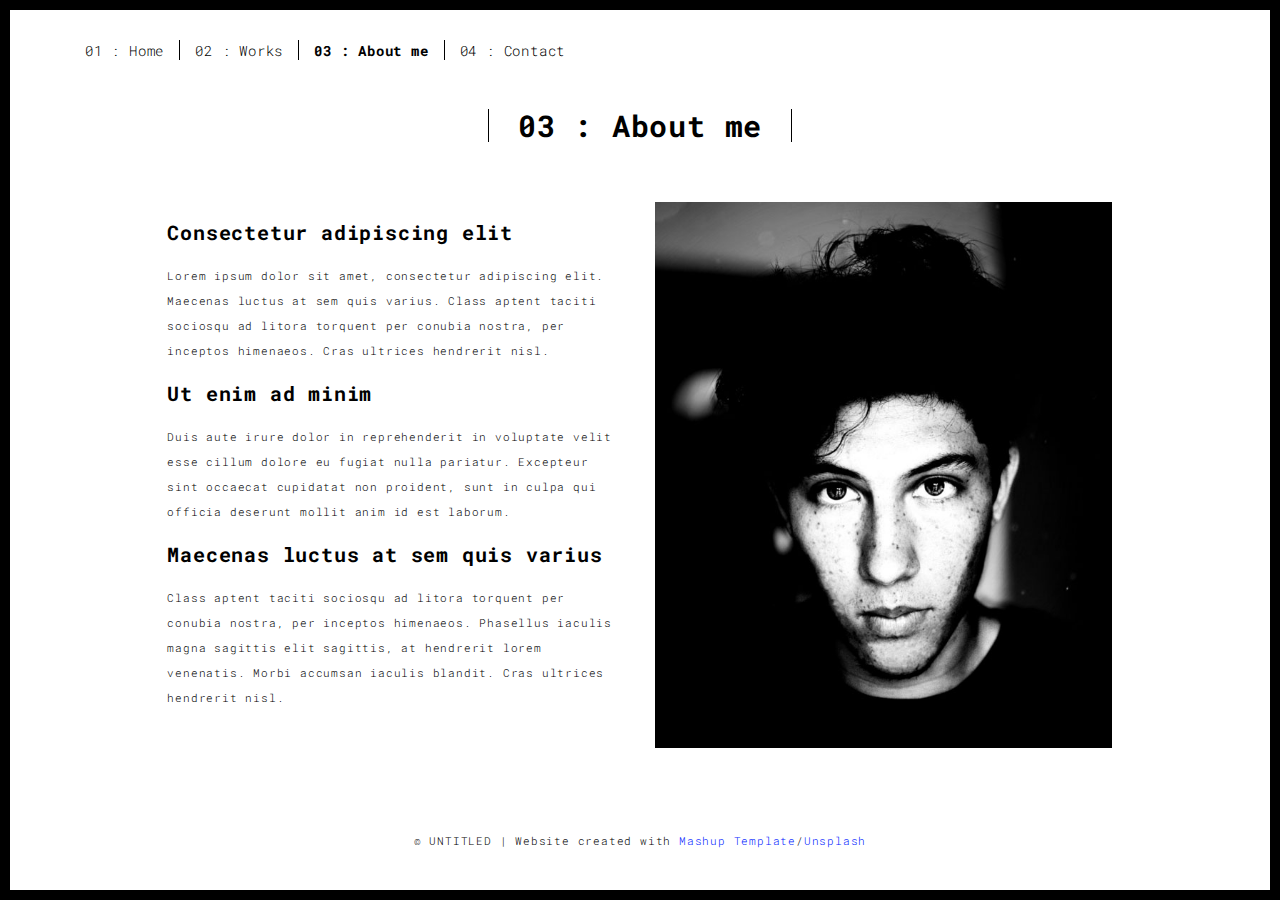
==== about.html @ f6aed1f8 "Inital commit" ====
<!DOCTYPE html>
<html lang="en">

<head>
  <meta charset="UTF-8">
  <meta content="IE=edge" http-equiv="X-UA-Compatible">
  <meta content="width=device-width,initial-scale=1" name="viewport">
  <meta content="description" name="description">
  <meta name="google" content="notranslate" />
  <meta content="Mashup templates have been developped by Orson.io team" name="author">

  <!-- Disable tap highlight on IE  -->
  <meta name="msapplication-tap-highlight" content="no">
  
  <link rel="apple-touch-icon" sizes="180x180" href="assets/apple-icon-180x180.png">
  <link href="assets/favicon.ico" rel="icon">

  <title>Title page</title>  

<link href="main.3f6952e4.css" rel="stylesheet"></head>

<body class="">
<div id="site-border-left"></div>
<div id="site-border-right"></div>
<div id="site-border-top"></div>
<div id="site-border-bottom"></div>
 <!-- Add your content of header -->
<header>
  <nav class="navbar  navbar-fixed-top navbar-default">
    <div class="container">
        <button type="button" class="navbar-toggle collapsed" data-toggle="collapse" data-target="#navbar-collapse" aria-expanded="false">
          <span class="sr-only">Toggle navigation</span>
          <span class="icon-bar"></span>
          <span class="icon-bar"></span>
          <span class="icon-bar"></span>
        </button>

      <div class="collapse navbar-collapse" id="navbar-collapse">
        <ul class="nav navbar-nav ">
          <li><a href="./index.html" title="">01 : Home</a></li>
          <li><a href="./works.html" title="">02 : Works</a></li>
          <li><a href="./about.html" title="">03 : About me</a></li>
          <li><a href="./contact.html" title="">04 : Contact</a></li>
        </ul>


      </div> 
    </div>
  </nav>
</header>

<div class="section-container">
    <div class="container">
      <div class="row">
        <div class="col-xs-12">
          <div class="section-container-spacer text-center">
            <h1 class="h2">03 : About me</h1>
          </div>
          
          <div class="row">
            <div class="col-md-10 col-md-offset-1">
              <div class="row">
                <div class="col-xs-12 col-md-6">
                  <h3>Consectetur adipiscing elit</h3>
                  <p>Lorem ipsum dolor sit amet, consectetur adipiscing elit. Maecenas luctus at sem quis varius. 
                  Class aptent taciti sociosqu ad litora torquent per conubia nostra, per inceptos himenaeos. Cras ultrices hendrerit nisl.</p>
                  <h3>Ut enim ad minim  </h3>
                  <p>Duis aute irure dolor in reprehenderit in voluptate velit esse
                  cillum dolore eu fugiat nulla pariatur. Excepteur sint occaecat cupidatat non
                  proident, sunt in culpa qui officia deserunt mollit anim id est laborum. 
                  <h3>Maecenas luctus at sem quis varius</h3>
                  <p>
                  Class aptent taciti sociosqu ad litora torquent per conubia nostra, per inceptos himenaeos. Phasellus iaculis magna sagittis elit sagittis, at hendrerit lorem venenatis. Morbi accumsan iaculis blandit. Cras ultrices hendrerit nisl.</p>
                </div>
                <div class="col-xs-12 col-md-6">
                  <img src="assets/images/profil.jpg" class="img-responsive" alt="">
                </div>
              </div>
            </div>
          </div>
          
          
       </div>
      </div>
    </div>
  </div>


<footer class="footer-container text-center">
  <div class="container">
    <div class="row">
      <div class="col-xs-12">
        <p>© UNTITLED | Website created with <a href="http://www.mashup-template.com/" title="Create website with free html template">Mashup Template</a>/<a href="https://www.unsplash.com/" title="Beautiful Free Images">Unsplash</a></p>
      </div>
    </div>
  </div>
</footer>

<script>
  document.addEventListener("DOMContentLoaded", function (event) {
     navActivePage();
  });
</script>

<!-- Google Analytics: change UA-XXXXX-X to be your site's ID 

<script>
  (function (i, s, o, g, r, a, m) {
    i['GoogleAnalyticsObject'] = r; i[r] = i[r] || function () {
      (i[r].q = i[r].q || []).push(arguments)
    }, i[r].l = 1 * new Date(); a = s.createElement(o),
      m = s.getElementsByTagName(o)[0]; a.async = 1; a.src = g; m.parentNode.insertBefore(a, m)
  })(window, document, 'script', '//www.google-analytics.com/analytics.js', 'ga');
  ga('create', 'UA-XXXXX-X', 'auto');
  ga('send', 'pageview');
</script>

--> <script type="text/javascript" src="main.70a66962.js"></script></body>

</html>
---- main.3f6952e4.css ----
@import url(https://fonts.googleapis.com/css?family=Roboto:900|Roboto+Mono:300,400,700);@import url(https://maxcdn.bootstrapcdn.com/font-awesome/4.7.0/css/font-awesome.min.css);/*!
 * Bootstrap v3.3.7 (http://getbootstrap.com)
 * Copyright 2011-2016 Twitter, Inc.
 * Licensed under MIT (https://github.com/twbs/bootstrap/blob/master/LICENSE)
 */
/*! normalize.css v3.0.3 | MIT License | github.com/necolas/normalize.css */html{font-family:sans-serif;-ms-text-size-adjust:100%;-webkit-text-size-adjust:100%}body{margin:0}article,aside,details,figcaption,figure,footer,header,hgroup,main,menu,nav,section,summary{display:block}audio,canvas,progress,video{display:inline-block;vertical-align:baseline}audio:not([controls]){display:none;height:0}[hidden],template{display:none}a{background-color:transparent}a:active,a:hover{outline:0}abbr[title]{border-bottom:1px dotted}b,strong{font-weight:700}dfn{font-style:italic}h1{font-size:2em;margin:.67em 0}mark{background:#ff0;color:#000}small{font-size:80%}sub,sup{font-size:75%;line-height:0;position:relative;vertical-align:baseline}sup{top:-.5em}sub{bottom:-.25em}img{border:0}svg:not(:root){overflow:hidden}figure{margin:1em 40px}hr{box-sizing:content-box;height:0}pre{overflow:auto}code,kbd,pre,samp{font-family:monospace,monospace;font-size:1em}button,input,optgroup,select,textarea{color:inherit;font:inherit;margin:0}button{overflow:visible}button,select{text-transform:none}button,html input[type=button],input[type=reset],input[type=submit]{-webkit-appearance:button;cursor:pointer}button[disabled],html input[disabled]{cursor:default}button::-moz-focus-inner,input::-moz-focus-inner{border:0;padding:0}input{line-height:normal}input[type=checkbox],input[type=radio]{box-sizing:border-box;padding:0}input[type=number]::-webkit-inner-spin-button,input[type=number]::-webkit-outer-spin-button{height:auto}input[type=search]{-webkit-appearance:textfield;box-sizing:content-box}input[type=search]::-webkit-search-cancel-button,input[type=search]::-webkit-search-decoration{-webkit-appearance:none}fieldset{border:1px solid silver;margin:0 2px;padding:.35em .625em .75em}textarea{overflow:auto}optgroup{font-weight:700}table{border-collapse:collapse;border-spacing:0}td,th{padding:0}

/*! Source: https://github.com/h5bp/html5-boilerplate/blob/master/src/css/main.css */@media print{*,:after,:before{background:transparent!important;color:#000!important;box-shadow:none!important;text-shadow:none!important}a,a:visited{text-decoration:underline}a[href]:after{content:" (" attr(href) ")"}abbr[title]:after{content:" (" attr(title) ")"}a[href^="#"]:after,a[href^="javascript:"]:after{content:""}blockquote,pre{border:1px solid #999;page-break-inside:avoid}thead{display:table-header-group}img,tr{page-break-inside:avoid}img{max-width:100%!important}h2,h3,p{orphans:3;widows:3}h2,h3{page-break-after:avoid}.navbar{display:none}.btn>.caret,.dropup>.btn>.caret{border-top-color:#000!important}.label{border:1px solid #000}.table{border-collapse:collapse!important}.table td,.table th{background-color:#fff!important}.table-bordered td,.table-bordered th{border:1px solid #ddd!important}}*,:after,:before{-webkit-box-sizing:border-box;-moz-box-sizing:border-box;box-sizing:border-box}html{font-size:10px;-webkit-tap-highlight-color:transparent}body{font-family:Roboto Mono,Helvetica,Arial,sans-serif;font-size:11px;line-height:1.78;color:#000;background-color:#fff}button,input,select,textarea{font-family:inherit;font-size:inherit;line-height:inherit}a{color:#001aff;text-decoration:none}a:focus,a:hover{color:#0012b3;text-decoration:underline}a:focus{outline:5px auto -webkit-focus-ring-color;outline-offset:-2px}figure{margin:0}img{vertical-align:middle}.img-responsive{display:block;max-width:100%;height:auto}.img-rounded{border-radius:0}.img-thumbnail{padding:4px;line-height:1.78;background-color:#fff;border:1px solid #ddd;border-radius:0;-webkit-transition:all .2s ease-in-out;-o-transition:all .2s ease-in-out;transition:all .2s ease-in-out;display:inline-block;max-width:100%;height:auto}.img-circle{border-radius:50%}hr{margin-top:19px;margin-bottom:19px;border:0;border-top:1px solid #eee}.sr-only{position:absolute;width:1px;height:1px;margin:-1px;padding:0;overflow:hidden;clip:rect(0,0,0,0);border:0}.sr-only-focusable:active,.sr-only-focusable:focus{position:static;width:auto;height:auto;margin:0;overflow:visible;clip:auto}[role=button]{cursor:pointer}.h1,.h2,.h3,.h4,.h5,.h6,h1,h2,h3,h4,h5,h6{font-family:Roboto Mono,Helvetica,Arial,sans-serif;font-weight:700;line-height:1.1;color:#000}.h1 .small,.h1 small,.h2 .small,.h2 small,.h3 .small,.h3 small,.h4 .small,.h4 small,.h5 .small,.h5 small,.h6 .small,.h6 small,h1 .small,h1 small,h2 .small,h2 small,h3 .small,h3 small,h4 .small,h4 small,h5 .small,h5 small,h6 .small,h6 small{font-weight:400;line-height:1;color:#777}.h1,.h2,.h3,h1,h2,h3{margin-top:19px;margin-bottom:9.5px}.h1 .small,.h1 small,.h2 .small,.h2 small,.h3 .small,.h3 small,h1 .small,h1 small,h2 .small,h2 small,h3 .small,h3 small{font-size:65%}.h4,.h5,.h6,h4,h5,h6{margin-top:9.5px;margin-bottom:9.5px}.h4 .small,.h4 small,.h5 .small,.h5 small,.h6 .small,.h6 small,h4 .small,h4 small,h5 .small,h5 small,h6 .small,h6 small{font-size:75%}.h1,h1{font-size:70px}.h2,h2{font-size:30px}.h3,h3{font-size:20px}.h4,.h5,h4,h5{font-size:11px}.h6,h6{font-size:10px}p{margin:0 0 9.5px}.lead{margin-bottom:19px;font-size:12px;font-weight:300;line-height:1.4}@media (min-width:768px){.lead{font-size:16.5px}}.small,small{font-size:90%}.mark,mark{background-color:#fcf8e3;padding:.2em}.text-left{text-align:left}.text-right{text-align:right}.text-center{text-align:center}.text-justify{text-align:justify}.text-nowrap{white-space:nowrap}.text-lowercase{text-transform:lowercase}.initialism,.text-uppercase{text-transform:uppercase}.text-capitalize{text-transform:capitalize}.text-muted{color:#777}.text-primary{color:#001aff}a.text-primary:focus,a.text-primary:hover{color:#0015cc}.text-success{color:#fff}a.text-success:focus,a.text-success:hover{color:#e6e6e6}.text-info{color:#31708f}a.text-info:focus,a.text-info:hover{color:#245269}.text-warning{color:#8a6d3b}a.text-warning:focus,a.text-warning:hover{color:#66512c}.text-danger{color:#fff}a.text-danger:focus,a.text-danger:hover{color:#e6e6e6}.bg-primary{color:#fff;background-color:#001aff}a.bg-primary:focus,a.bg-primary:hover{background-color:#0015cc}.bg-success,a.bg-success:focus,a.bg-success:hover{background-color:#000}.bg-info{background-color:#d9edf7}a.bg-info:focus,a.bg-info:hover{background-color:#afd9ee}.bg-warning{background-color:#fcf8e3}a.bg-warning:focus,a.bg-warning:hover{background-color:#f7ecb5}.bg-danger{background-color:red}a.bg-danger:focus,a.bg-danger:hover{background-color:#c00}.page-header{padding-bottom:8.5px;margin:38px 0 19px;border-bottom:1px solid #eee}ol,ul{margin-top:0;margin-bottom:9.5px}ol ol,ol ul,ul ol,ul ul{margin-bottom:0}.list-inline,.list-unstyled{padding-left:0;list-style:none}.list-inline{margin-left:-5px}.list-inline>li{display:inline-block;padding-left:5px;padding-right:5px}dl{margin-top:0;margin-bottom:19px}dd,dt{line-height:1.78}dt{font-weight:700}dd{margin-left:0}.dl-horizontal dd:after,.dl-horizontal dd:before{content:" ";display:table}.dl-horizontal dd:after{clear:both}@media (min-width:768px){.dl-horizontal dt{float:left;width:160px;clear:left;text-align:right;overflow:hidden;text-overflow:ellipsis;white-space:nowrap}.dl-horizontal dd{margin-left:180px}}abbr[data-original-title],abbr[title]{cursor:help;border-bottom:1px dotted #777}.initialism{font-size:90%}blockquote{padding:9.5px 19px;margin:0 0 19px;font-size:13.75px;border-left:5px solid #eee}blockquote ol:last-child,blockquote p:last-child,blockquote ul:last-child{margin-bottom:0}blockquote .small,blockquote footer,blockquote small{display:block;font-size:80%;line-height:1.78;color:#777}blockquote .small:before,blockquote footer:before,blockquote small:before{content:"\2014   \A0"}.blockquote-reverse,blockquote.pull-right{padding-right:15px;padding-left:0;border-right:5px solid #eee;border-left:0;text-align:right}.blockquote-reverse .small:before,.blockquote-reverse footer:before,.blockquote-reverse small:before,blockquote.pull-right .small:before,blockquote.pull-right footer:before,blockquote.pull-right small:before{content:""}.blockquote-reverse .small:after,.blockquote-reverse footer:after,.blockquote-reverse small:after,blockquote.pull-right .small:after,blockquote.pull-right footer:after,blockquote.pull-right small:after{content:"\A0   \2014"}address{margin-bottom:19px;font-style:normal;line-height:1.78}code,kbd,pre,samp{font-family:Menlo,Monaco,Consolas,Courier New,monospace}code{color:#c7254e;background-color:#f9f2f4}code,kbd{padding:2px 4px;font-size:90%;border-radius:0}kbd{color:#fff;background-color:#333;box-shadow:inset 0 -1px 0 rgba(0,0,0,.25)}kbd kbd{padding:0;font-size:100%;font-weight:700;box-shadow:none}pre{display:block;padding:9px;margin:0 0 9.5px;font-size:10px;line-height:1.78;word-break:break-all;word-wrap:break-word;color:#333;background-color:#f5f5f5;border:1px solid #ccc;border-radius:0}pre code{padding:0;font-size:inherit;color:inherit;white-space:pre-wrap;background-color:transparent;border-radius:0}.pre-scrollable{max-height:340px;overflow-y:scroll}.container{margin-right:auto;margin-left:auto;padding-left:15px;padding-right:15px}.container:after,.container:before{content:" ";display:table}.container:after{clear:both}@media (min-width:768px){.container{width:750px}}@media (min-width:992px){.container{width:970px}}@media (min-width:1200px){.container{width:1170px}}.container-fluid{margin-right:auto;margin-left:auto;padding-left:15px;padding-right:15px}.container-fluid:after,.container-fluid:before{content:" ";display:table}.container-fluid:after{clear:both}.row{margin-left:-15px;margin-right:-15px}.row:after,.row:before{content:" ";display:table}.row:after{clear:both}.col-lg-1,.col-lg-2,.col-lg-3,.col-lg-4,.col-lg-5,.col-lg-6,.col-lg-7,.col-lg-8,.col-lg-9,.col-lg-10,.col-lg-11,.col-lg-12,.col-md-1,.col-md-2,.col-md-3,.col-md-4,.col-md-5,.col-md-6,.col-md-7,.col-md-8,.col-md-9,.col-md-10,.col-md-11,.col-md-12,.col-sm-1,.col-sm-2,.col-sm-3,.col-sm-4,.col-sm-5,.col-sm-6,.col-sm-7,.col-sm-8,.col-sm-9,.col-sm-10,.col-sm-11,.col-sm-12,.col-xs-1,.col-xs-2,.col-xs-3,.col-xs-4,.col-xs-5,.col-xs-6,.col-xs-7,.col-xs-8,.col-xs-9,.col-xs-10,.col-xs-11,.col-xs-12{position:relative;min-height:1px;padding-left:15px;padding-right:15px}.col-xs-1,.col-xs-2,.col-xs-3,.col-xs-4,.col-xs-5,.col-xs-6,.col-xs-7,.col-xs-8,.col-xs-9,.col-xs-10,.col-xs-11,.col-xs-12{float:left}.col-xs-1{width:8.33333%}.col-xs-2{width:16.66667%}.col-xs-3{width:25%}.col-xs-4{width:33.33333%}.col-xs-5{width:41.66667%}.col-xs-6{width:50%}.col-xs-7{width:58.33333%}.col-xs-8{width:66.66667%}.col-xs-9{width:75%}.col-xs-10{width:83.33333%}.col-xs-11{width:91.66667%}.col-xs-12{width:100%}.col-xs-pull-0{right:auto}.col-xs-pull-1{right:8.33333%}.col-xs-pull-2{right:16.66667%}.col-xs-pull-3{right:25%}.col-xs-pull-4{right:33.33333%}.col-xs-pull-5{right:41.66667%}.col-xs-pull-6{right:50%}.col-xs-pull-7{right:58.33333%}.col-xs-pull-8{right:66.66667%}.col-xs-pull-9{right:75%}.col-xs-pull-10{right:83.33333%}.col-xs-pull-11{right:91.66667%}.col-xs-pull-12{right:100%}.col-xs-push-0{left:auto}.col-xs-push-1{left:8.33333%}.col-xs-push-2{left:16.66667%}.col-xs-push-3{left:25%}.col-xs-push-4{left:33.33333%}.col-xs-push-5{left:41.66667%}.col-xs-push-6{left:50%}.col-xs-push-7{left:58.33333%}.col-xs-push-8{left:66.66667%}.col-xs-push-9{left:75%}.col-xs-push-10{left:83.33333%}.col-xs-push-11{left:91.66667%}.col-xs-push-12{left:100%}.col-xs-offset-0{margin-left:0}.col-xs-offset-1{margin-left:8.33333%}.col-xs-offset-2{margin-left:16.66667%}.col-xs-offset-3{margin-left:25%}.col-xs-offset-4{margin-left:33.33333%}.col-xs-offset-5{margin-left:41.66667%}.col-xs-offset-6{margin-left:50%}.col-xs-offset-7{margin-left:58.33333%}.col-xs-offset-8{margin-left:66.66667%}.col-xs-offset-9{margin-left:75%}.col-xs-offset-10{margin-left:83.33333%}.col-xs-offset-11{margin-left:91.66667%}.col-xs-offset-12{margin-left:100%}@media (min-width:768px){.col-sm-1,.col-sm-2,.col-sm-3,.col-sm-4,.col-sm-5,.col-sm-6,.col-sm-7,.col-sm-8,.col-sm-9,.col-sm-10,.col-sm-11,.col-sm-12{float:left}.col-sm-1{width:8.33333%}.col-sm-2{width:16.66667%}.col-sm-3{width:25%}.col-sm-4{width:33.33333%}.col-sm-5{width:41.66667%}.col-sm-6{width:50%}.col-sm-7{width:58.33333%}.col-sm-8{width:66.66667%}.col-sm-9{width:75%}.col-sm-10{width:83.33333%}.col-sm-11{width:91.66667%}.col-sm-12{width:100%}.col-sm-pull-0{right:auto}.col-sm-pull-1{right:8.33333%}.col-sm-pull-2{right:16.66667%}.col-sm-pull-3{right:25%}.col-sm-pull-4{right:33.33333%}.col-sm-pull-5{right:41.66667%}.col-sm-pull-6{right:50%}.col-sm-pull-7{right:58.33333%}.col-sm-pull-8{right:66.66667%}.col-sm-pull-9{right:75%}.col-sm-pull-10{right:83.33333%}.col-sm-pull-11{right:91.66667%}.col-sm-pull-12{right:100%}.col-sm-push-0{left:auto}.col-sm-push-1{left:8.33333%}.col-sm-push-2{left:16.66667%}.col-sm-push-3{left:25%}.col-sm-push-4{left:33.33333%}.col-sm-push-5{left:41.66667%}.col-sm-push-6{left:50%}.col-sm-push-7{left:58.33333%}.col-sm-push-8{left:66.66667%}.col-sm-push-9{left:75%}.col-sm-push-10{left:83.33333%}.col-sm-push-11{left:91.66667%}.col-sm-push-12{left:100%}.col-sm-offset-0{margin-left:0}.col-sm-offset-1{margin-left:8.33333%}.col-sm-offset-2{margin-left:16.66667%}.col-sm-offset-3{margin-left:25%}.col-sm-offset-4{margin-left:33.33333%}.col-sm-offset-5{margin-left:41.66667%}.col-sm-offset-6{margin-left:50%}.col-sm-offset-7{margin-left:58.33333%}.col-sm-offset-8{margin-left:66.66667%}.col-sm-offset-9{margin-left:75%}.col-sm-offset-10{margin-left:83.33333%}.col-sm-offset-11{margin-left:91.66667%}.col-sm-offset-12{margin-left:100%}}@media (min-width:992px){.col-md-1,.col-md-2,.col-md-3,.col-md-4,.col-md-5,.col-md-6,.col-md-7,.col-md-8,.col-md-9,.col-md-10,.col-md-11,.col-md-12{float:left}.col-md-1{width:8.33333%}.col-md-2{width:16.66667%}.col-md-3{width:25%}.col-md-4{width:33.33333%}.col-md-5{width:41.66667%}.col-md-6{width:50%}.col-md-7{width:58.33333%}.col-md-8{width:66.66667%}.col-md-9{width:75%}.col-md-10{width:83.33333%}.col-md-11{width:91.66667%}.col-md-12{width:100%}.col-md-pull-0{right:auto}.col-md-pull-1{right:8.33333%}.col-md-pull-2{right:16.66667%}.col-md-pull-3{right:25%}.col-md-pull-4{right:33.33333%}.col-md-pull-5{right:41.66667%}.col-md-pull-6{right:50%}.col-md-pull-7{right:58.33333%}.col-md-pull-8{right:66.66667%}.col-md-pull-9{right:75%}.col-md-pull-10{right:83.33333%}.col-md-pull-11{right:91.66667%}.col-md-pull-12{right:100%}.col-md-push-0{left:auto}.col-md-push-1{left:8.33333%}.col-md-push-2{left:16.66667%}.col-md-push-3{left:25%}.col-md-push-4{left:33.33333%}.col-md-push-5{left:41.66667%}.col-md-push-6{left:50%}.col-md-push-7{left:58.33333%}.col-md-push-8{left:66.66667%}.col-md-push-9{left:75%}.col-md-push-10{left:83.33333%}.col-md-push-11{left:91.66667%}.col-md-push-12{left:100%}.col-md-offset-0{margin-left:0}.col-md-offset-1{margin-left:8.33333%}.col-md-offset-2{margin-left:16.66667%}.col-md-offset-3{margin-left:25%}.col-md-offset-4{margin-left:33.33333%}.col-md-offset-5{margin-left:41.66667%}.col-md-offset-6{margin-left:50%}.col-md-offset-7{margin-left:58.33333%}.col-md-offset-8{margin-left:66.66667%}.col-md-offset-9{margin-left:75%}.col-md-offset-10{margin-left:83.33333%}.col-md-offset-11{margin-left:91.66667%}.col-md-offset-12{margin-left:100%}}@media (min-width:1200px){.col-lg-1,.col-lg-2,.col-lg-3,.col-lg-4,.col-lg-5,.col-lg-6,.col-lg-7,.col-lg-8,.col-lg-9,.col-lg-10,.col-lg-11,.col-lg-12{float:left}.col-lg-1{width:8.33333%}.col-lg-2{width:16.66667%}.col-lg-3{width:25%}.col-lg-4{width:33.33333%}.col-lg-5{width:41.66667%}.col-lg-6{width:50%}.col-lg-7{width:58.33333%}.col-lg-8{width:66.66667%}.col-lg-9{width:75%}.col-lg-10{width:83.33333%}.col-lg-11{width:91.66667%}.col-lg-12{width:100%}.col-lg-pull-0{right:auto}.col-lg-pull-1{right:8.33333%}.col-lg-pull-2{right:16.66667%}.col-lg-pull-3{right:25%}.col-lg-pull-4{right:33.33333%}.col-lg-pull-5{right:41.66667%}.col-lg-pull-6{right:50%}.col-lg-pull-7{right:58.33333%}.col-lg-pull-8{right:66.66667%}.col-lg-pull-9{right:75%}.col-lg-pull-10{right:83.33333%}.col-lg-pull-11{right:91.66667%}.col-lg-pull-12{right:100%}.col-lg-push-0{left:auto}.col-lg-push-1{left:8.33333%}.col-lg-push-2{left:16.66667%}.col-lg-push-3{left:25%}.col-lg-push-4{left:33.33333%}.col-lg-push-5{left:41.66667%}.col-lg-push-6{left:50%}.col-lg-push-7{left:58.33333%}.col-lg-push-8{left:66.66667%}.col-lg-push-9{left:75%}.col-lg-push-10{left:83.33333%}.col-lg-push-11{left:91.66667%}.col-lg-push-12{left:100%}.col-lg-offset-0{margin-left:0}.col-lg-offset-1{margin-left:8.33333%}.col-lg-offset-2{margin-left:16.66667%}.col-lg-offset-3{margin-left:25%}.col-lg-offset-4{margin-left:33.33333%}.col-lg-offset-5{margin-left:41.66667%}.col-lg-offset-6{margin-left:50%}.col-lg-offset-7{margin-left:58.33333%}.col-lg-offset-8{margin-left:66.66667%}.col-lg-offset-9{margin-left:75%}.col-lg-offset-10{margin-left:83.33333%}.col-lg-offset-11{margin-left:91.66667%}.col-lg-offset-12{margin-left:100%}}table{background-color:transparent}caption{padding-top:8px;padding-bottom:8px;color:#777}caption,th{text-align:left}.table{width:100%;max-width:100%;margin-bottom:19px}.table>tbody>tr>td,.table>tbody>tr>th,.table>tfoot>tr>td,.table>tfoot>tr>th,.table>thead>tr>td,.table>thead>tr>th{padding:8px;line-height:1.78;vertical-align:top;border-top:1px solid #ddd}.table>thead>tr>th{vertical-align:bottom;border-bottom:2px solid #ddd}.table>caption+thead>tr:first-child>td,.table>caption+thead>tr:first-child>th,.table>colgroup+thead>tr:first-child>td,.table>colgroup+thead>tr:first-child>th,.table>thead:first-child>tr:first-child>td,.table>thead:first-child>tr:first-child>th{border-top:0}.table>tbody+tbody{border-top:2px solid #ddd}.table .table{background-color:#fff}.table-condensed>tbody>tr>td,.table-condensed>tbody>tr>th,.table-condensed>tfoot>tr>td,.table-condensed>tfoot>tr>th,.table-condensed>thead>tr>td,.table-condensed>thead>tr>th{padding:5px}.table-bordered,.table-bordered>tbody>tr>td,.table-bordered>tbody>tr>th,.table-bordered>tfoot>tr>td,.table-bordered>tfoot>tr>th,.table-bordered>thead>tr>td,.table-bordered>thead>tr>th{border:1px solid #ddd}.table-bordered>thead>tr>td,.table-bordered>thead>tr>th{border-bottom-width:2px}.table-striped>tbody>tr:nth-of-type(odd){background-color:#f9f9f9}.table-hover>tbody>tr:hover{background-color:#f5f5f5}table col[class*=col-]{position:static;float:none;display:table-column}table td[class*=col-],table th[class*=col-]{position:static;float:none;display:table-cell}.table>tbody>tr.active>td,.table>tbody>tr.active>th,.table>tbody>tr>td.active,.table>tbody>tr>th.active,.table>tfoot>tr.active>td,.table>tfoot>tr.active>th,.table>tfoot>tr>td.active,.table>tfoot>tr>th.active,.table>thead>tr.active>td,.table>thead>tr.active>th,.table>thead>tr>td.active,.table>thead>tr>th.active{background-color:#f5f5f5}.table-hover>tbody>tr.active:hover>td,.table-hover>tbody>tr.active:hover>th,.table-hover>tbody>tr:hover>.active,.table-hover>tbody>tr>td.active:hover,.table-hover>tbody>tr>th.active:hover{background-color:#e8e8e8}.table-hover>tbody>tr.success:hover>td,.table-hover>tbody>tr.success:hover>th,.table-hover>tbody>tr:hover>.success,.table-hover>tbody>tr>td.success:hover,.table-hover>tbody>tr>th.success:hover,.table>tbody>tr.success>td,.table>tbody>tr.success>th,.table>tbody>tr>td.success,.table>tbody>tr>th.success,.table>tfoot>tr.success>td,.table>tfoot>tr.success>th,.table>tfoot>tr>td.success,.table>tfoot>tr>th.success,.table>thead>tr.success>td,.table>thead>tr.success>th,.table>thead>tr>td.success,.table>thead>tr>th.success{background-color:#000}.table>tbody>tr.info>td,.table>tbody>tr.info>th,.table>tbody>tr>td.info,.table>tbody>tr>th.info,.table>tfoot>tr.info>td,.table>tfoot>tr.info>th,.table>tfoot>tr>td.info,.table>tfoot>tr>th.info,.table>thead>tr.info>td,.table>thead>tr.info>th,.table>thead>tr>td.info,.table>thead>tr>th.info{background-color:#d9edf7}.table-hover>tbody>tr.info:hover>td,.table-hover>tbody>tr.info:hover>th,.table-hover>tbody>tr:hover>.info,.table-hover>tbody>tr>td.info:hover,.table-hover>tbody>tr>th.info:hover{background-color:#c4e3f3}.table>tbody>tr.warning>td,.table>tbody>tr.warning>th,.table>tbody>tr>td.warning,.table>tbody>tr>th.warning,.table>tfoot>tr.warning>td,.table>tfoot>tr.warning>th,.table>tfoot>tr>td.warning,.table>tfoot>tr>th.warning,.table>thead>tr.warning>td,.table>thead>tr.warning>th,.table>thead>tr>td.warning,.table>thead>tr>th.warning{background-color:#fcf8e3}.table-hover>tbody>tr.warning:hover>td,.table-hover>tbody>tr.warning:hover>th,.table-hover>tbody>tr:hover>.warning,.table-hover>tbody>tr>td.warning:hover,.table-hover>tbody>tr>th.warning:hover{background-color:#faf2cc}.table>tbody>tr.danger>td,.table>tbody>tr.danger>th,.table>tbody>tr>td.danger,.table>tbody>tr>th.danger,.table>tfoot>tr.danger>td,.table>tfoot>tr.danger>th,.table>tfoot>tr>td.danger,.table>tfoot>tr>th.danger,.table>thead>tr.danger>td,.table>thead>tr.danger>th,.table>thead>tr>td.danger,.table>thead>tr>th.danger{background-color:red}.table-hover>tbody>tr.danger:hover>td,.table-hover>tbody>tr.danger:hover>th,.table-hover>tbody>tr:hover>.danger,.table-hover>tbody>tr>td.danger:hover,.table-hover>tbody>tr>th.danger:hover{background-color:#e60000}.table-responsive{overflow-x:auto;min-height:.01%}@media screen and (max-width:767px){.table-responsive{width:100%;margin-bottom:14.25px;overflow-y:hidden;-ms-overflow-style:-ms-autohiding-scrollbar;border:1px solid #ddd}.table-responsive>.table{margin-bottom:0}.table-responsive>.table>tbody>tr>td,.table-responsive>.table>tbody>tr>th,.table-responsive>.table>tfoot>tr>td,.table-responsive>.table>tfoot>tr>th,.table-responsive>.table>thead>tr>td,.table-responsive>.table>thead>tr>th{white-space:nowrap}.table-responsive>.table-bordered{border:0}.table-responsive>.table-bordered>tbody>tr>td:first-child,.table-responsive>.table-bordered>tbody>tr>th:first-child,.table-responsive>.table-bordered>tfoot>tr>td:first-child,.table-responsive>.table-bordered>tfoot>tr>th:first-child,.table-responsive>.table-bordered>thead>tr>td:first-child,.table-responsive>.table-bordered>thead>tr>th:first-child{border-left:0}.table-responsive>.table-bordered>tbody>tr>td:last-child,.table-responsive>.table-bordered>tbody>tr>th:last-child,.table-responsive>.table-bordered>tfoot>tr>td:last-child,.table-responsive>.table-bordered>tfoot>tr>th:last-child,.table-responsive>.table-bordered>thead>tr>td:last-child,.table-responsive>.table-bordered>thead>tr>th:last-child{border-right:0}.table-responsive>.table-bordered>tbody>tr:last-child>td,.table-responsive>.table-bordered>tbody>tr:last-child>th,.table-responsive>.table-bordered>tfoot>tr:last-child>td,.table-responsive>.table-bordered>tfoot>tr:last-child>th{border-bottom:0}}fieldset{margin:0;min-width:0}fieldset,legend{padding:0;border:0}legend{display:block;width:100%;margin-bottom:19px;font-size:16.5px;line-height:inherit;color:#333;border-bottom:1px solid #e5e5e5}label{display:inline-block;max-width:100%;margin-bottom:5px;font-weight:700}input[type=search]{-webkit-box-sizing:border-box;-moz-box-sizing:border-box;box-sizing:border-box}input[type=checkbox],input[type=radio]{margin:4px 0 0;margin-top:1px\9;line-height:normal}input[type=file]{display:block}input[type=range]{display:block;width:100%}select[multiple],select[size]{height:auto}input[type=checkbox]:focus,input[type=file]:focus,input[type=radio]:focus{outline:5px auto -webkit-focus-ring-color;outline-offset:-2px}output{padding-top:9px}.form-control,output{display:block;font-size:11px;line-height:1.78;color:#555}.form-control{width:100%;height:40px;padding:8px 14px;background-color:#fff;background-image:none;border:1px solid #000;border-radius:0;-webkit-box-shadow:inset 0 1px 1px rgba(0,0,0,.075);box-shadow:inset 0 1px 1px rgba(0,0,0,.075);-webkit-transition:border-color .15s ease-in-out,box-shadow .15s ease-in-out;-o-transition:border-color ease-in-out .15s,box-shadow ease-in-out .15s;transition:border-color .15s ease-in-out,box-shadow .15s ease-in-out}.form-control:focus{border-color:#66afe9;-webkit-box-shadow:inset 0 1px 1px rgba(0,0,0,.075),0 0 8px rgba(102,175,233,.6);box-shadow:inset 0 1px 1px rgba(0,0,0,.075),0 0 8px rgba(102,175,233,.6)}.form-control::-moz-placeholder{color:#999;opacity:1}.form-control:-ms-input-placeholder{color:#999}.form-control::-webkit-input-placeholder{color:#999}.form-control::-ms-expand{border:0;background-color:transparent}.form-control[disabled],.form-control[readonly],fieldset[disabled] .form-control{background-color:#eee;opacity:1}.form-control[disabled],fieldset[disabled] .form-control{cursor:not-allowed}textarea.form-control{height:auto}input[type=search]{-webkit-appearance:none}@media screen and (-webkit-min-device-pixel-ratio:0){input[type=date].form-control,input[type=datetime-local].form-control,input[type=month].form-control,input[type=time].form-control{line-height:40px}.input-group-sm>.input-group-btn>input[type=date].btn,.input-group-sm>.input-group-btn>input[type=datetime-local].btn,.input-group-sm>.input-group-btn>input[type=month].btn,.input-group-sm>.input-group-btn>input[type=time].btn,.input-group-sm>input[type=date].form-control,.input-group-sm>input[type=date].input-group-addon,.input-group-sm>input[type=datetime-local].form-control,.input-group-sm>input[type=datetime-local].input-group-addon,.input-group-sm>input[type=month].form-control,.input-group-sm>input[type=month].input-group-addon,.input-group-sm>input[type=time].form-control,.input-group-sm>input[type=time].input-group-addon,.input-group-sm input[type=date],.input-group-sm input[type=datetime-local],.input-group-sm input[type=month],.input-group-sm input[type=time],input[type=date].input-sm,input[type=datetime-local].input-sm,input[type=month].input-sm,input[type=time].input-sm{line-height:27px}.input-group-lg>.input-group-btn>input[type=date].btn,.input-group-lg>.input-group-btn>input[type=datetime-local].btn,.input-group-lg>.input-group-btn>input[type=month].btn,.input-group-lg>.input-group-btn>input[type=time].btn,.input-group-lg>input[type=date].form-control,.input-group-lg>input[type=date].input-group-addon,.input-group-lg>input[type=datetime-local].form-control,.input-group-lg>input[type=datetime-local].input-group-addon,.input-group-lg>input[type=month].form-control,.input-group-lg>input[type=month].input-group-addon,.input-group-lg>input[type=time].form-control,.input-group-lg>input[type=time].input-group-addon,.input-group-lg input[type=date],.input-group-lg input[type=datetime-local],.input-group-lg input[type=month],.input-group-lg input[type=time],input[type=date].input-lg,input[type=datetime-local].input-lg,input[type=month].input-lg,input[type=time].input-lg{line-height:41px}}.form-group{margin-bottom:15px}.checkbox,.radio{position:relative;display:block;margin-top:10px;margin-bottom:10px}.checkbox label,.radio label{min-height:19px;padding-left:20px;margin-bottom:0;font-weight:400;cursor:pointer}.checkbox-inline input[type=checkbox],.checkbox input[type=checkbox],.radio-inline input[type=radio],.radio input[type=radio]{position:absolute;margin-left:-20px;margin-top:4px\9}.checkbox+.checkbox,.radio+.radio{margin-top:-5px}.checkbox-inline,.radio-inline{position:relative;display:inline-block;padding-left:20px;margin-bottom:0;vertical-align:middle;font-weight:400;cursor:pointer}.checkbox-inline+.checkbox-inline,.radio-inline+.radio-inline{margin-top:0;margin-left:10px}.checkbox-inline.disabled,.checkbox.disabled label,.radio-inline.disabled,.radio.disabled label,fieldset[disabled] .checkbox-inline,fieldset[disabled] .checkbox label,fieldset[disabled] .radio-inline,fieldset[disabled] .radio label,fieldset[disabled] input[type=checkbox],fieldset[disabled] input[type=radio],input[type=checkbox].disabled,input[type=checkbox][disabled],input[type=radio].disabled,input[type=radio][disabled]{cursor:not-allowed}.form-control-static{padding-top:9px;padding-bottom:9px;margin-bottom:0;min-height:30px}.form-control-static.input-lg,.form-control-static.input-sm,.input-group-lg>.form-control-static.form-control,.input-group-lg>.form-control-static.input-group-addon,.input-group-lg>.input-group-btn>.form-control-static.btn,.input-group-sm>.form-control-static.form-control,.input-group-sm>.form-control-static.input-group-addon,.input-group-sm>.input-group-btn>.form-control-static.btn{padding-left:0;padding-right:0}.input-group-sm>.form-control,.input-group-sm>.input-group-addon,.input-group-sm>.input-group-btn>.btn,.input-sm{height:27px;padding:5px 10px;font-size:10px;line-height:1.5;border-radius:0}.input-group-sm>.input-group-btn>select.btn,.input-group-sm>select.form-control,.input-group-sm>select.input-group-addon,select.input-sm{height:27px;line-height:27px}.input-group-sm>.input-group-btn>select[multiple].btn,.input-group-sm>.input-group-btn>textarea.btn,.input-group-sm>select[multiple].form-control,.input-group-sm>select[multiple].input-group-addon,.input-group-sm>textarea.form-control,.input-group-sm>textarea.input-group-addon,select[multiple].input-sm,textarea.input-sm{height:auto}.form-group-sm .form-control{height:27px;padding:5px 10px;font-size:10px;line-height:1.5;border-radius:0}.form-group-sm select.form-control{height:27px;line-height:27px}.form-group-sm select[multiple].form-control,.form-group-sm textarea.form-control{height:auto}.form-group-sm .form-control-static{height:27px;min-height:29px;padding:6px 10px;font-size:10px;line-height:1.5}.input-group-lg>.form-control,.input-group-lg>.input-group-addon,.input-group-lg>.input-group-btn>.btn,.input-lg{height:41px;padding:10px 16px;font-size:14px;line-height:1.33333;border-radius:0}.input-group-lg>.input-group-btn>select.btn,.input-group-lg>select.form-control,.input-group-lg>select.input-group-addon,select.input-lg{height:41px;line-height:41px}.input-group-lg>.input-group-btn>select[multiple].btn,.input-group-lg>.input-group-btn>textarea.btn,.input-group-lg>select[multiple].form-control,.input-group-lg>select[multiple].input-group-addon,.input-group-lg>textarea.form-control,.input-group-lg>textarea.input-group-addon,select[multiple].input-lg,textarea.input-lg{height:auto}.form-group-lg .form-control{height:41px;padding:10px 16px;font-size:14px;line-height:1.33333;border-radius:0}.form-group-lg select.form-control{height:41px;line-height:41px}.form-group-lg select[multiple].form-control,.form-group-lg textarea.form-control{height:auto}.form-group-lg .form-control-static{height:41px;min-height:33px;padding:11px 16px;font-size:14px;line-height:1.33333}.has-feedback{position:relative}.has-feedback .form-control{padding-right:50px}.form-control-feedback{position:absolute;top:0;right:0;z-index:2;display:block;width:40px;height:40px;line-height:40px;text-align:center;pointer-events:none}.form-group-lg .form-control+.form-control-feedback,.input-group-lg+.form-control-feedback,.input-group-lg>.form-control+.form-control-feedback,.input-group-lg>.input-group-addon+.form-control-feedback,.input-group-lg>.input-group-btn>.btn+.form-control-feedback,.input-lg+.form-control-feedback{width:41px;height:41px;line-height:41px}.form-group-sm .form-control+.form-control-feedback,.input-group-sm+.form-control-feedback,.input-group-sm>.form-control+.form-control-feedback,.input-group-sm>.input-group-addon+.form-control-feedback,.input-group-sm>.input-group-btn>.btn+.form-control-feedback,.input-sm+.form-control-feedback{width:27px;height:27px;line-height:27px}.has-success .checkbox,.has-success .checkbox-inline,.has-success.checkbox-inline label,.has-success.checkbox label,.has-success .control-label,.has-success .help-block,.has-success .radio,.has-success .radio-inline,.has-success.radio-inline label,.has-success.radio label{color:#fff}.has-success .form-control{border-color:#fff;-webkit-box-shadow:inset 0 1px 1px rgba(0,0,0,.075);box-shadow:inset 0 1px 1px rgba(0,0,0,.075)}.has-success .form-control:focus{border-color:#e6e6e6;-webkit-box-shadow:inset 0 1px 1px rgba(0,0,0,.075),0 0 6px #fff;box-shadow:inset 0 1px 1px rgba(0,0,0,.075),0 0 6px #fff}.has-success .input-group-addon{color:#fff;border-color:#fff;background-color:#000}.has-success .form-control-feedback{color:#fff}.has-warning .checkbox,.has-warning .checkbox-inline,.has-warning.checkbox-inline label,.has-warning.checkbox label,.has-warning .control-label,.has-warning .help-block,.has-warning .radio,.has-warning .radio-inline,.has-warning.radio-inline label,.has-warning.radio label{color:#8a6d3b}.has-warning .form-control{border-color:#8a6d3b;-webkit-box-shadow:inset 0 1px 1px rgba(0,0,0,.075);box-shadow:inset 0 1px 1px rgba(0,0,0,.075)}.has-warning .form-control:focus{border-color:#66512c;-webkit-box-shadow:inset 0 1px 1px rgba(0,0,0,.075),0 0 6px #c0a16b;box-shadow:inset 0 1px 1px rgba(0,0,0,.075),0 0 6px #c0a16b}.has-warning .input-group-addon{color:#8a6d3b;border-color:#8a6d3b;background-color:#fcf8e3}.has-warning .form-control-feedback{color:#8a6d3b}.has-error .checkbox,.has-error .checkbox-inline,.has-error.checkbox-inline label,.has-error.checkbox label,.has-error .control-label,.has-error .help-block,.has-error .radio,.has-error .radio-inline,.has-error.radio-inline label,.has-error.radio label{color:#fff}.has-error .form-control{border-color:#fff;-webkit-box-shadow:inset 0 1px 1px rgba(0,0,0,.075);box-shadow:inset 0 1px 1px rgba(0,0,0,.075)}.has-error .form-control:focus{border-color:#e6e6e6;-webkit-box-shadow:inset 0 1px 1px rgba(0,0,0,.075),0 0 6px #fff;box-shadow:inset 0 1px 1px rgba(0,0,0,.075),0 0 6px #fff}.has-error .input-group-addon{color:#fff;border-color:#fff;background-color:red}.has-error .form-control-feedback{color:#fff}.has-feedback label~.form-control-feedback{top:24px}.has-feedback label.sr-only~.form-control-feedback{top:0}.help-block{display:block;margin-top:5px;margin-bottom:10px;color:#404040}@media (min-width:768px){.form-inline .form-group{display:inline-block;margin-bottom:0;vertical-align:middle}.form-inline .form-control{display:inline-block;width:auto;vertical-align:middle}.form-inline .form-control-static{display:inline-block}.form-inline .input-group{display:inline-table;vertical-align:middle}.form-inline .input-group .form-control,.form-inline .input-group .input-group-addon,.form-inline .input-group .input-group-btn{width:auto}.form-inline .input-group>.form-control{width:100%}.form-inline .control-label{margin-bottom:0;vertical-align:middle}.form-inline .checkbox,.form-inline .radio{display:inline-block;margin-top:0;margin-bottom:0;vertical-align:middle}.form-inline .checkbox label,.form-inline .radio label{padding-left:0}.form-inline .checkbox input[type=checkbox],.form-inline .radio input[type=radio]{position:relative;margin-left:0}.form-inline .has-feedback .form-control-feedback{top:0}}.form-horizontal .checkbox,.form-horizontal .checkbox-inline,.form-horizontal .radio,.form-horizontal .radio-inline{margin-top:0;margin-bottom:0;padding-top:9px}.form-horizontal .checkbox,.form-horizontal .radio{min-height:28px}.form-horizontal .form-group{margin-left:-15px;margin-right:-15px}.form-horizontal .form-group:after,.form-horizontal .form-group:before{content:" ";display:table}.form-horizontal .form-group:after{clear:both}@media (min-width:768px){.form-horizontal .control-label{text-align:right;margin-bottom:0;padding-top:9px}}.form-horizontal .has-feedback .form-control-feedback{right:15px}@media (min-width:768px){.form-horizontal .form-group-lg .control-label{padding-top:11px;font-size:14px}}@media (min-width:768px){.form-horizontal .form-group-sm .control-label{padding-top:6px;font-size:10px}}.btn{display:inline-block;margin-bottom:0;font-weight:400;text-align:center;vertical-align:middle;touch-action:manipulation;cursor:pointer;background-image:none;border:1px solid transparent;white-space:nowrap;padding:8px 14px;font-size:11px;line-height:1.78;border-radius:0;-webkit-user-select:none;-moz-user-select:none;-ms-user-select:none;user-select:none}.btn.active.focus,.btn.active:focus,.btn.focus,.btn:active.focus,.btn:active:focus,.btn:focus{outline:5px auto -webkit-focus-ring-color;outline-offset:-2px}.btn.focus,.btn:focus,.btn:hover{color:#000;text-decoration:none}.btn.active,.btn:active{outline:0;background-image:none;-webkit-box-shadow:inset 0 3px 5px rgba(0,0,0,.125);box-shadow:inset 0 3px 5px rgba(0,0,0,.125)}.btn.disabled,.btn[disabled],fieldset[disabled] .btn{cursor:not-allowed;opacity:.65;filter:alpha(opacity=65);-webkit-box-shadow:none;box-shadow:none}a.btn.disabled,fieldset[disabled] a.btn{pointer-events:none}.btn-default,.btn-default.active,.btn-default.active.focus,.btn-default.active:focus,.btn-default.active:hover,.btn-default.focus,.btn-default:active,.btn-default:active.focus,.btn-default:active:focus,.btn-default:active:hover,.btn-default:focus,.btn-default:hover,.open>.btn-default.dropdown-toggle,.open>.btn-default.dropdown-toggle.focus,.open>.btn-default.dropdown-toggle:focus,.open>.btn-default.dropdown-toggle:hover{color:#000;background-color:transparent;border-color:#000}.btn-default.active,.btn-default:active,.open>.btn-default.dropdown-toggle{background-image:none}.btn-default.disabled.focus,.btn-default.disabled:focus,.btn-default.disabled:hover,.btn-default[disabled].focus,.btn-default[disabled]:focus,.btn-default[disabled]:hover,fieldset[disabled] .btn-default.focus,fieldset[disabled] .btn-default:focus,fieldset[disabled] .btn-default:hover{background-color:transparent;border-color:#000}.btn-default .badge{color:transparent;background-color:#000}.btn-primary{color:#001aff;background-color:transparent;border-color:#001aff}.btn-primary.focus,.btn-primary:focus{color:#001aff;background-color:transparent;border-color:#000d80}.btn-primary.active,.btn-primary:active,.btn-primary:hover,.open>.btn-primary.dropdown-toggle{color:#001aff;background-color:transparent;border-color:#0014c2}.btn-primary.active.focus,.btn-primary.active:focus,.btn-primary.active:hover,.btn-primary:active.focus,.btn-primary:active:focus,.btn-primary:active:hover,.open>.btn-primary.dropdown-toggle.focus,.open>.btn-primary.dropdown-toggle:focus,.open>.btn-primary.dropdown-toggle:hover{color:#001aff;background-color:transparent;border-color:#000d80}.btn-primary.active,.btn-primary:active,.open>.btn-primary.dropdown-toggle{background-image:none}.btn-primary.disabled.focus,.btn-primary.disabled:focus,.btn-primary.disabled:hover,.btn-primary[disabled].focus,.btn-primary[disabled]:focus,.btn-primary[disabled]:hover,fieldset[disabled] .btn-primary.focus,fieldset[disabled] .btn-primary:focus,fieldset[disabled] .btn-primary:hover{background-color:transparent;border-color:#001aff}.btn-primary .badge{color:transparent;background-color:#001aff}.btn-success{color:#5cb85c;background-color:transparent;border-color:#5cb85c}.btn-success.focus,.btn-success:focus{color:#5cb85c;background-color:transparent;border-color:#2d672d}.btn-success.active,.btn-success:active,.btn-success:hover,.open>.btn-success.dropdown-toggle{color:#5cb85c;background-color:transparent;border-color:#419641}.btn-success.active.focus,.btn-success.active:focus,.btn-success.active:hover,.btn-success:active.focus,.btn-success:active:focus,.btn-success:active:hover,.open>.btn-success.dropdown-toggle.focus,.open>.btn-success.dropdown-toggle:focus,.open>.btn-success.dropdown-toggle:hover{color:#5cb85c;background-color:transparent;border-color:#2d672d}.btn-success.active,.btn-success:active,.open>.btn-success.dropdown-toggle{background-image:none}.btn-success.disabled.focus,.btn-success.disabled:focus,.btn-success.disabled:hover,.btn-success[disabled].focus,.btn-success[disabled]:focus,.btn-success[disabled]:hover,fieldset[disabled] .btn-success.focus,fieldset[disabled] .btn-success:focus,fieldset[disabled] .btn-success:hover{background-color:transparent;border-color:#5cb85c}.btn-success .badge{color:transparent;background-color:#5cb85c}.btn-info{border-color:#5bc0de}.btn-info,.btn-info.focus,.btn-info:focus{color:#5bc0de;background-color:transparent}.btn-info.focus,.btn-info:focus{border-color:#1f7e9a}.btn-info.active,.btn-info:active,.btn-info:hover,.open>.btn-info.dropdown-toggle{color:#5bc0de;background-color:transparent;border-color:#2aabd2}.btn-info.active.focus,.btn-info.active:focus,.btn-info.active:hover,.btn-info:active.focus,.btn-info:active:focus,.btn-info:active:hover,.open>.btn-info.dropdown-toggle.focus,.open>.btn-info.dropdown-toggle:focus,.open>.btn-info.dropdown-toggle:hover{color:#5bc0de;background-color:transparent;border-color:#1f7e9a}.btn-info.active,.btn-info:active,.open>.btn-info.dropdown-toggle{background-image:none}.btn-info.disabled.focus,.btn-info.disabled:focus,.btn-info.disabled:hover,.btn-info[disabled].focus,.btn-info[disabled]:focus,.btn-info[disabled]:hover,fieldset[disabled] .btn-info.focus,fieldset[disabled] .btn-info:focus,fieldset[disabled] .btn-info:hover{background-color:transparent;border-color:#5bc0de}.btn-info .badge{color:transparent;background-color:#5bc0de}.btn-warning{color:#f0ad4e;background-color:transparent;border-color:#f0ad4e}.btn-warning.focus,.btn-warning:focus{color:#f0ad4e;background-color:transparent;border-color:#b06d0f}.btn-warning.active,.btn-warning:active,.btn-warning:hover,.open>.btn-warning.dropdown-toggle{color:#f0ad4e;background-color:transparent;border-color:#eb9316}.btn-warning.active.focus,.btn-warning.active:focus,.btn-warning.active:hover,.btn-warning:active.focus,.btn-warning:active:focus,.btn-warning:active:hover,.open>.btn-warning.dropdown-toggle.focus,.open>.btn-warning.dropdown-toggle:focus,.open>.btn-warning.dropdown-toggle:hover{color:#f0ad4e;background-color:transparent;border-color:#b06d0f}.btn-warning.active,.btn-warning:active,.open>.btn-warning.dropdown-toggle{background-image:none}.btn-warning.disabled.focus,.btn-warning.disabled:focus,.btn-warning.disabled:hover,.btn-warning[disabled].focus,.btn-warning[disabled]:focus,.btn-warning[disabled]:hover,fieldset[disabled] .btn-warning.focus,fieldset[disabled] .btn-warning:focus,fieldset[disabled] .btn-warning:hover{background-color:transparent;border-color:#f0ad4e}.btn-warning .badge{color:transparent;background-color:#f0ad4e}.btn-danger{color:#d9534f;background-color:transparent;border-color:#d9534f}.btn-danger.focus,.btn-danger:focus{color:#d9534f;background-color:transparent;border-color:#8b211e}.btn-danger.active,.btn-danger:active,.btn-danger:hover,.open>.btn-danger.dropdown-toggle{color:#d9534f;background-color:transparent;border-color:#c12e2a}.btn-danger.active.focus,.btn-danger.active:focus,.btn-danger.active:hover,.btn-danger:active.focus,.btn-danger:active:focus,.btn-danger:active:hover,.open>.btn-danger.dropdown-toggle.focus,.open>.btn-danger.dropdown-toggle:focus,.open>.btn-danger.dropdown-toggle:hover{color:#d9534f;background-color:transparent;border-color:#8b211e}.btn-danger.active,.btn-danger:active,.open>.btn-danger.dropdown-toggle{background-image:none}.btn-danger.disabled.focus,.btn-danger.disabled:focus,.btn-danger.disabled:hover,.btn-danger[disabled].focus,.btn-danger[disabled]:focus,.btn-danger[disabled]:hover,fieldset[disabled] .btn-danger.focus,fieldset[disabled] .btn-danger:focus,fieldset[disabled] .btn-danger:hover{background-color:transparent;border-color:#d9534f}.btn-danger .badge{color:transparent;background-color:#d9534f}.btn-link{color:#001aff;font-weight:400;border-radius:0}.btn-link,.btn-link.active,.btn-link:active,.btn-link[disabled],fieldset[disabled] .btn-link{background-color:transparent;-webkit-box-shadow:none;box-shadow:none}.btn-link,.btn-link:active,.btn-link:focus,.btn-link:hover{border-color:transparent}.btn-link:focus,.btn-link:hover{color:#0012b3;text-decoration:underline;background-color:transparent}.btn-link[disabled]:focus,.btn-link[disabled]:hover,fieldset[disabled] .btn-link:focus,fieldset[disabled] .btn-link:hover{color:#777;text-decoration:none}.btn-group-lg>.btn,.btn-lg{padding:10px 16px;font-size:14px;line-height:1.33333;border-radius:0}.btn-group-sm>.btn,.btn-sm{padding:5px 10px;font-size:10px;line-height:1.5;border-radius:0}.btn-group-xs>.btn,.btn-xs{padding:1px 5px;font-size:10px;line-height:1.5;border-radius:0}.btn-block{display:block;width:100%}.btn-block+.btn-block{margin-top:5px}input[type=button].btn-block,input[type=reset].btn-block,input[type=submit].btn-block{width:100%}.fade{opacity:0;-webkit-transition:opacity .15s linear;-o-transition:opacity .15s linear;transition:opacity .15s linear}.fade.in{opacity:1}.collapse{display:none}.collapse.in{display:block}tr.collapse.in{display:table-row}tbody.collapse.in{display:table-row-group}.collapsing{position:relative;height:0;overflow:hidden;-webkit-transition-property:height,visibility;transition-property:height,visibility;-webkit-transition-duration:.35s;transition-duration:.35s;-webkit-transition-timing-function:ease;transition-timing-function:ease}.caret{display:inline-block;width:0;height:0;margin-left:2px;vertical-align:middle;border-top:4px dashed;border-top:4px solid\9;border-right:4px solid transparent;border-left:4px solid transparent}.dropdown,.dropup{position:relative}.dropdown-toggle:focus{outline:0}.dropdown-menu{position:absolute;top:100%;left:0;z-index:1000;display:none;float:left;min-width:160px;padding:5px 0;margin:2px 0 0;list-style:none;font-size:11px;text-align:left;background-color:#fff;border:1px solid #ccc;border:1px solid rgba(0,0,0,.15);border-radius:0;-webkit-box-shadow:0 6px 12px rgba(0,0,0,.175);box-shadow:0 6px 12px rgba(0,0,0,.175);background-clip:padding-box}.dropdown-menu.pull-right{right:0;left:auto}.dropdown-menu .divider{height:1px;margin:8.5px 0;overflow:hidden;background-color:#e5e5e5}.dropdown-menu>li>a{display:block;padding:3px 20px;clear:both;font-weight:400;line-height:1.78;color:#333;white-space:nowrap}.dropdown-menu>li>a:focus,.dropdown-menu>li>a:hover{text-decoration:none;color:#262626;background-color:#f5f5f5}.dropdown-menu>.active>a,.dropdown-menu>.active>a:focus,.dropdown-menu>.active>a:hover{color:#fff;text-decoration:none;outline:0;background-color:#001aff}.dropdown-menu>.disabled>a,.dropdown-menu>.disabled>a:focus,.dropdown-menu>.disabled>a:hover{color:#777}.dropdown-menu>.disabled>a:focus,.dropdown-menu>.disabled>a:hover{text-decoration:none;background-color:transparent;background-image:none;filter:progid:DXImageTransform.Microsoft.gradient(enabled = false);cursor:not-allowed}.open>.dropdown-menu{display:block}.open>a{outline:0}.dropdown-menu-right{left:auto;right:0}.dropdown-menu-left{left:0;right:auto}.dropdown-header{display:block;padding:3px 20px;font-size:10px;line-height:1.78;color:#777;white-space:nowrap}.dropdown-backdrop{position:fixed;left:0;right:0;bottom:0;top:0;z-index:990}.pull-right>.dropdown-menu{right:0;left:auto}.dropup .caret,.navbar-fixed-bottom .dropdown .caret{border-top:0;border-bottom:4px dashed;border-bottom:4px solid\9;content:""}.dropup .dropdown-menu,.navbar-fixed-bottom .dropdown .dropdown-menu{top:auto;bottom:100%;margin-bottom:2px}@media (min-width:768px){.navbar-right .dropdown-menu{right:0;left:auto}.navbar-right .dropdown-menu-left{left:0;right:auto}}.btn-group,.btn-group-vertical{position:relative;display:inline-block;vertical-align:middle}.btn-group-vertical>.btn,.btn-group>.btn{position:relative;float:left}.btn-group-vertical>.btn.active,.btn-group-vertical>.btn:active,.btn-group-vertical>.btn:focus,.btn-group-vertical>.btn:hover,.btn-group>.btn.active,.btn-group>.btn:active,.btn-group>.btn:focus,.btn-group>.btn:hover{z-index:2}.btn-group .btn+.btn,.btn-group .btn+.btn-group,.btn-group .btn-group+.btn,.btn-group .btn-group+.btn-group{margin-left:-1px}.btn-toolbar{margin-left:-5px}.btn-toolbar:after,.btn-toolbar:before{content:" ";display:table}.btn-toolbar:after{clear:both}.btn-toolbar .btn,.btn-toolbar .btn-group,.btn-toolbar .input-group{float:left}.btn-toolbar>.btn,.btn-toolbar>.btn-group,.btn-toolbar>.input-group{margin-left:5px}.btn-group>.btn:not(:first-child):not(:last-child):not(.dropdown-toggle){border-radius:0}.btn-group>.btn:first-child{margin-left:0}.btn-group>.btn:first-child:not(:last-child):not(.dropdown-toggle){border-bottom-right-radius:0;border-top-right-radius:0}.btn-group>.btn:last-child:not(:first-child),.btn-group>.dropdown-toggle:not(:first-child){border-bottom-left-radius:0;border-top-left-radius:0}.btn-group>.btn-group{float:left}.btn-group>.btn-group:not(:first-child):not(:last-child)>.btn{border-radius:0}.btn-group>.btn-group:first-child:not(:last-child)>.btn:last-child,.btn-group>.btn-group:first-child:not(:last-child)>.dropdown-toggle{border-bottom-right-radius:0;border-top-right-radius:0}.btn-group>.btn-group:last-child:not(:first-child)>.btn:first-child{border-bottom-left-radius:0;border-top-left-radius:0}.btn-group .dropdown-toggle:active,.btn-group.open .dropdown-toggle{outline:0}.btn-group>.btn+.dropdown-toggle{padding-left:8px;padding-right:8px}.btn-group-lg.btn-group>.btn+.dropdown-toggle,.btn-group>.btn-lg+.dropdown-toggle{padding-left:12px;padding-right:12px}.btn-group.open .dropdown-toggle{-webkit-box-shadow:inset 0 3px 5px rgba(0,0,0,.125);box-shadow:inset 0 3px 5px rgba(0,0,0,.125)}.btn-group.open .dropdown-toggle.btn-link{-webkit-box-shadow:none;box-shadow:none}.btn .caret{margin-left:0}.btn-group-lg>.btn .caret,.btn-lg .caret{border-width:5px 5px 0;border-bottom-width:0}.dropup .btn-group-lg>.btn .caret,.dropup .btn-lg .caret{border-width:0 5px 5px}.btn-group-vertical>.btn,.btn-group-vertical>.btn-group,.btn-group-vertical>.btn-group>.btn{display:block;float:none;width:100%;max-width:100%}.btn-group-vertical>.btn-group:after,.btn-group-vertical>.btn-group:before{content:" ";display:table}.btn-group-vertical>.btn-group:after{clear:both}.btn-group-vertical>.btn-group>.btn{float:none}.btn-group-vertical>.btn+.btn,.btn-group-vertical>.btn+.btn-group,.btn-group-vertical>.btn-group+.btn,.btn-group-vertical>.btn-group+.btn-group{margin-top:-1px;margin-left:0}.btn-group-vertical>.btn:not(:first-child):not(:last-child){border-radius:0}.btn-group-vertical>.btn:first-child:not(:last-child),.btn-group-vertical>.btn:last-child:not(:first-child){border-top-right-radius:0;border-top-left-radius:0;border-bottom-right-radius:0;border-bottom-left-radius:0}.btn-group-vertical>.btn-group:not(:first-child):not(:last-child)>.btn{border-radius:0}.btn-group-vertical>.btn-group:first-child:not(:last-child)>.btn:last-child,.btn-group-vertical>.btn-group:first-child:not(:last-child)>.dropdown-toggle{border-bottom-right-radius:0;border-bottom-left-radius:0}.btn-group-vertical>.btn-group:last-child:not(:first-child)>.btn:first-child{border-top-right-radius:0;border-top-left-radius:0}.btn-group-justified{display:table;width:100%;table-layout:fixed;border-collapse:separate}.btn-group-justified>.btn,.btn-group-justified>.btn-group{float:none;display:table-cell;width:1%}.btn-group-justified>.btn-group .btn{width:100%}.btn-group-justified>.btn-group .dropdown-menu{left:auto}[data-toggle=buttons]>.btn-group>.btn input[type=checkbox],[data-toggle=buttons]>.btn-group>.btn input[type=radio],[data-toggle=buttons]>.btn input[type=checkbox],[data-toggle=buttons]>.btn input[type=radio]{position:absolute;clip:rect(0,0,0,0);pointer-events:none}.input-group{position:relative;display:table;border-collapse:separate}.input-group[class*=col-]{float:none;padding-left:0;padding-right:0}.input-group .form-control{position:relative;z-index:2;float:left;width:100%;margin-bottom:0}.input-group .form-control:focus{z-index:3}.input-group-addon,.input-group-btn,.input-group .form-control{display:table-cell}.input-group-addon:not(:first-child):not(:last-child),.input-group-btn:not(:first-child):not(:last-child),.input-group .form-control:not(:first-child):not(:last-child){border-radius:0}.input-group-addon,.input-group-btn{width:1%;white-space:nowrap;vertical-align:middle}.input-group-addon{padding:8px 14px;font-size:11px;font-weight:400;line-height:1;color:#555;text-align:center;background-color:#eee;border:1px solid #000;border-radius:0}.input-group-addon.input-sm,.input-group-sm>.input-group-addon,.input-group-sm>.input-group-btn>.input-group-addon.btn{padding:5px 10px;font-size:10px;border-radius:0}.input-group-addon.input-lg,.input-group-lg>.input-group-addon,.input-group-lg>.input-group-btn>.input-group-addon.btn{padding:10px 16px;font-size:14px;border-radius:0}.input-group-addon input[type=checkbox],.input-group-addon input[type=radio]{margin-top:0}.input-group-addon:first-child,.input-group-btn:first-child>.btn,.input-group-btn:first-child>.btn-group>.btn,.input-group-btn:first-child>.dropdown-toggle,.input-group-btn:last-child>.btn-group:not(:last-child)>.btn,.input-group-btn:last-child>.btn:not(:last-child):not(.dropdown-toggle),.input-group .form-control:first-child{border-bottom-right-radius:0;border-top-right-radius:0}.input-group-addon:first-child{border-right:0}.input-group-addon:last-child,.input-group-btn:first-child>.btn-group:not(:first-child)>.btn,.input-group-btn:first-child>.btn:not(:first-child),.input-group-btn:last-child>.btn,.input-group-btn:last-child>.btn-group>.btn,.input-group-btn:last-child>.dropdown-toggle,.input-group .form-control:last-child{border-bottom-left-radius:0;border-top-left-radius:0}.input-group-addon:last-child{border-left:0}.input-group-btn{font-size:0;white-space:nowrap}.input-group-btn,.input-group-btn>.btn{position:relative}.input-group-btn>.btn+.btn{margin-left:-1px}.input-group-btn>.btn:active,.input-group-btn>.btn:focus,.input-group-btn>.btn:hover{z-index:2}.input-group-btn:first-child>.btn,.input-group-btn:first-child>.btn-group{margin-right:-1px}.input-group-btn:last-child>.btn,.input-group-btn:last-child>.btn-group{z-index:2;margin-left:-1px}.nav{margin-bottom:0;padding-left:0;list-style:none}.nav:after,.nav:before{content:" ";display:table}.nav:after{clear:both}.nav>li,.nav>li>a{position:relative;display:block}.nav>li>a{padding:10px 15px}.nav>li>a:focus,.nav>li>a:hover{text-decoration:none;background-color:transparent}.nav>li.disabled>a{color:#777}.nav>li.disabled>a:focus,.nav>li.disabled>a:hover{color:#777;text-decoration:none;background-color:transparent;cursor:not-allowed}.nav .open>a,.nav .open>a:focus,.nav .open>a:hover{background-color:transparent;border-color:#001aff}.nav .nav-divider{height:1px;margin:8.5px 0;overflow:hidden;background-color:#e5e5e5}.nav>li>a>img{max-width:none}.nav-tabs{border-bottom:1px solid #ddd}.nav-tabs>li{float:left;margin-bottom:-1px}.nav-tabs>li>a{margin-right:2px;line-height:1.78;border:1px solid transparent;border-radius:0 0 0 0}.nav-tabs>li>a:hover{border-color:#eee #eee #ddd}.nav-tabs>li.active>a,.nav-tabs>li.active>a:focus,.nav-tabs>li.active>a:hover{color:#555;background-color:#fff;border:1px solid #ddd;border-bottom-color:transparent;cursor:default}.nav-pills>li{float:left}.nav-pills>li>a{border-radius:0}.nav-pills>li+li{margin-left:2px}.nav-pills>li.active>a,.nav-pills>li.active>a:focus,.nav-pills>li.active>a:hover{color:#fff;background-color:#001aff}.nav-stacked>li{float:none}.nav-stacked>li+li{margin-top:2px;margin-left:0}.nav-justified,.nav-tabs.nav-justified{width:100%}.nav-justified>li,.nav-tabs.nav-justified>li{float:none}.nav-justified>li>a,.nav-tabs.nav-justified>li>a{text-align:center;margin-bottom:5px}.nav-justified>.dropdown .dropdown-menu{top:auto;left:auto}@media (min-width:768px){.nav-justified>li,.nav-tabs.nav-justified>li{display:table-cell;width:1%}.nav-justified>li>a,.nav-tabs.nav-justified>li>a{margin-bottom:0}}.nav-tabs-justified,.nav-tabs.nav-justified{border-bottom:0}.nav-tabs-justified>li>a,.nav-tabs.nav-justified>li>a{margin-right:0;border-radius:0}.nav-tabs-justified>.active>a,.nav-tabs-justified>.active>a:focus,.nav-tabs-justified>.active>a:hover,.nav-tabs.nav-justified>.active>a,.nav-tabs.nav-justified>.active>a:focus,.nav-tabs.nav-justified>.active>a:hover{border:1px solid #ddd}@media (min-width:768px){.nav-tabs-justified>li>a,.nav-tabs.nav-justified>li>a{border-bottom:1px solid #ddd;border-radius:0 0 0 0}.nav-tabs-justified>.active>a,.nav-tabs-justified>.active>a:focus,.nav-tabs-justified>.active>a:hover,.nav-tabs.nav-justified>.active>a,.nav-tabs.nav-justified>.active>a:focus,.nav-tabs.nav-justified>.active>a:hover{border-bottom-color:#fff}}.tab-content>.tab-pane{display:none}.tab-content>.active{display:block}.nav-tabs .dropdown-menu{margin-top:-1px;border-top-right-radius:0;border-top-left-radius:0}.navbar{position:relative;min-height:20px;margin-bottom:19px;border:1px solid transparent}.navbar:after,.navbar:before{content:" ";display:table}.navbar:after{clear:both}@media (min-width:768px){.navbar{border-radius:0}}.navbar-header:after,.navbar-header:before{content:" ";display:table}.navbar-header:after{clear:both}@media (min-width:768px){.navbar-header{float:left}}.navbar-collapse{overflow-x:visible;padding-right:15px;padding-left:15px;border-top:1px solid transparent;box-shadow:inset 0 1px 0 hsla(0,0%,100%,.1);-webkit-overflow-scrolling:touch}.navbar-collapse:after,.navbar-collapse:before{content:" ";display:table}.navbar-collapse:after{clear:both}.navbar-collapse.in{overflow-y:auto}@media (min-width:768px){.navbar-collapse{width:auto;border-top:0;box-shadow:none}.navbar-collapse.collapse{display:block!important;height:auto!important;padding-bottom:0;overflow:visible!important}.navbar-collapse.in{overflow-y:visible}.navbar-fixed-bottom .navbar-collapse,.navbar-fixed-top .navbar-collapse,.navbar-static-top .navbar-collapse{padding-left:0;padding-right:0}}.navbar-fixed-bottom .navbar-collapse,.navbar-fixed-top .navbar-collapse{max-height:340px}@media (max-device-width:480px) and (orientation:landscape){.navbar-fixed-bottom .navbar-collapse,.navbar-fixed-top .navbar-collapse{max-height:200px}}.container-fluid>.navbar-collapse,.container-fluid>.navbar-header,.container>.navbar-collapse,.container>.navbar-header{margin-right:-15px;margin-left:-15px}@media (min-width:768px){.container-fluid>.navbar-collapse,.container-fluid>.navbar-header,.container>.navbar-collapse,.container>.navbar-header{margin-right:0;margin-left:0}}.navbar-static-top{z-index:1000;border-width:0 0 1px}@media (min-width:768px){.navbar-static-top{border-radius:0}}.navbar-fixed-bottom,.navbar-fixed-top{position:fixed;right:0;left:0;z-index:1030}@media (min-width:768px){.navbar-fixed-bottom,.navbar-fixed-top{border-radius:0}}.navbar-fixed-top{top:0;border-width:0 0 1px}.navbar-fixed-bottom{bottom:0;margin-bottom:0;border-width:1px 0 0}.navbar-brand{float:left;padding:.5px 15px;font-size:14px;line-height:19px;height:20px}.navbar-brand:focus,.navbar-brand:hover{text-decoration:none}.navbar-brand>img{display:block}@media (min-width:768px){.navbar>.container-fluid .navbar-brand,.navbar>.container .navbar-brand{margin-left:-15px}}.navbar-toggle{position:relative;float:right;margin-right:15px;padding:9px 10px;margin-top:-7px;margin-bottom:-7px;background-color:transparent;background-image:none;border:1px solid transparent;border-radius:0}.navbar-toggle:focus{outline:0}.navbar-toggle .icon-bar{display:block;width:22px;height:2px;border-radius:1px}.navbar-toggle .icon-bar+.icon-bar{margin-top:4px}@media (min-width:768px){.navbar-toggle{display:none}}.navbar-nav{margin:.25px -15px}.navbar-nav>li>a{padding-top:10px;padding-bottom:10px;line-height:19px}@media (max-width:767px){.navbar-nav .open .dropdown-menu{position:static;float:none;width:auto;margin-top:0;background-color:transparent;border:0;box-shadow:none}.navbar-nav .open .dropdown-menu .dropdown-header,.navbar-nav .open .dropdown-menu>li>a{padding:5px 15px 5px 25px}.navbar-nav .open .dropdown-menu>li>a{line-height:19px}.navbar-nav .open .dropdown-menu>li>a:focus,.navbar-nav .open .dropdown-menu>li>a:hover{background-image:none}}@media (min-width:768px){.navbar-nav{float:left;margin:0}.navbar-nav>li{float:left}.navbar-nav>li>a{padding-top:.5px;padding-bottom:.5px}}.navbar-form{margin:-10px -15px;padding:10px 15px;border-top:1px solid transparent;border-bottom:1px solid transparent;-webkit-box-shadow:inset 0 1px 0 hsla(0,0%,100%,.1),0 1px 0 hsla(0,0%,100%,.1);box-shadow:inset 0 1px 0 hsla(0,0%,100%,.1),0 1px 0 hsla(0,0%,100%,.1)}@media (min-width:768px){.navbar-form .form-group{display:inline-block;margin-bottom:0;vertical-align:middle}.navbar-form .form-control{display:inline-block;width:auto;vertical-align:middle}.navbar-form .form-control-static{display:inline-block}.navbar-form .input-group{display:inline-table;vertical-align:middle}.navbar-form .input-group .form-control,.navbar-form .input-group .input-group-addon,.navbar-form .input-group .input-group-btn{width:auto}.navbar-form .input-group>.form-control{width:100%}.navbar-form .control-label{margin-bottom:0;vertical-align:middle}.navbar-form .checkbox,.navbar-form .radio{display:inline-block;margin-top:0;margin-bottom:0;vertical-align:middle}.navbar-form .checkbox label,.navbar-form .radio label{padding-left:0}.navbar-form .checkbox input[type=checkbox],.navbar-form .radio input[type=radio]{position:relative;margin-left:0}.navbar-form .has-feedback .form-control-feedback{top:0}}@media (max-width:767px){.navbar-form .form-group{margin-bottom:5px}.navbar-form .form-group:last-child{margin-bottom:0}}@media (min-width:768px){.navbar-form{width:auto;border:0;margin-left:0;margin-right:0;padding-top:0;padding-bottom:0;-webkit-box-shadow:none;box-shadow:none}}.navbar-nav>li>.dropdown-menu{margin-top:0;border-top-right-radius:0;border-top-left-radius:0}.navbar-fixed-bottom .navbar-nav>li>.dropdown-menu{margin-bottom:0;border-top-right-radius:0;border-top-left-radius:0;border-bottom-right-radius:0;border-bottom-left-radius:0}.navbar-btn{margin-top:-10px;margin-bottom:-10px}.btn-group-sm>.navbar-btn.btn,.navbar-btn.btn-sm{margin-top:-3.5px;margin-bottom:-3.5px}.btn-group-xs>.navbar-btn.btn,.navbar-btn.btn-xs{margin-top:-1px;margin-bottom:-1px}.navbar-text{margin-top:.5px;margin-bottom:.5px}@media (min-width:768px){.navbar-text{float:left;margin-left:15px;margin-right:15px}}@media (min-width:768px){.navbar-left{float:left!important}.navbar-right{float:right!important;margin-right:-15px}.navbar-right~.navbar-right{margin-right:0}}.navbar-default{background-color:#fff;border-color:transparent}.navbar-default .navbar-brand{color:#000}.navbar-default .navbar-brand:focus,.navbar-default .navbar-brand:hover{color:#000;background-color:transparent}.navbar-default .navbar-text{color:#777}.navbar-default .navbar-nav>li>a{color:#000}.navbar-default .navbar-nav>li>a:focus,.navbar-default .navbar-nav>li>a:hover{color:#333;background-color:transparent}.navbar-default .navbar-nav>.active>a,.navbar-default .navbar-nav>.active>a:focus,.navbar-default .navbar-nav>.active>a:hover{color:#555;background-color:transparent}.navbar-default .navbar-nav>.disabled>a,.navbar-default .navbar-nav>.disabled>a:focus,.navbar-default .navbar-nav>.disabled>a:hover{color:#ccc;background-color:transparent}.navbar-default .navbar-toggle{border-color:#ddd}.navbar-default .navbar-toggle:focus,.navbar-default .navbar-toggle:hover{background-color:#ddd}.navbar-default .navbar-toggle .icon-bar{background-color:#888}.navbar-default .navbar-collapse,.navbar-default .navbar-form{border-color:transparent}.navbar-default .navbar-nav>.open>a,.navbar-default .navbar-nav>.open>a:focus,.navbar-default .navbar-nav>.open>a:hover{background-color:transparent;color:#555}@media (max-width:767px){.navbar-default .navbar-nav .open .dropdown-menu>li>a{color:#000}.navbar-default .navbar-nav .open .dropdown-menu>li>a:focus,.navbar-default .navbar-nav .open .dropdown-menu>li>a:hover{color:#333;background-color:transparent}.navbar-default .navbar-nav .open .dropdown-menu>.active>a,.navbar-default .navbar-nav .open .dropdown-menu>.active>a:focus,.navbar-default .navbar-nav .open .dropdown-menu>.active>a:hover{color:#555;background-color:transparent}.navbar-default .navbar-nav .open .dropdown-menu>.disabled>a,.navbar-default .navbar-nav .open .dropdown-menu>.disabled>a:focus,.navbar-default .navbar-nav .open .dropdown-menu>.disabled>a:hover{color:#ccc;background-color:transparent}}.navbar-default .navbar-link{color:#000}.navbar-default .navbar-link:hover{color:#333}.navbar-default .btn-link{color:#000}.navbar-default .btn-link:focus,.navbar-default .btn-link:hover{color:#333}.navbar-default .btn-link[disabled]:focus,.navbar-default .btn-link[disabled]:hover,fieldset[disabled] .navbar-default .btn-link:focus,fieldset[disabled] .navbar-default .btn-link:hover{color:#ccc}.navbar-inverse{background-color:transparent;border-color:transparent}.navbar-inverse .navbar-brand{color:#9d9d9d}.navbar-inverse .navbar-brand:focus,.navbar-inverse .navbar-brand:hover{color:#fff;background-color:transparent}.navbar-inverse .navbar-nav>li>a,.navbar-inverse .navbar-text{color:#9d9d9d}.navbar-inverse .navbar-nav>.active>a,.navbar-inverse .navbar-nav>.active>a:focus,.navbar-inverse .navbar-nav>.active>a:hover,.navbar-inverse .navbar-nav>li>a:focus,.navbar-inverse .navbar-nav>li>a:hover{color:#fff;background-color:transparent}.navbar-inverse .navbar-nav>.disabled>a,.navbar-inverse .navbar-nav>.disabled>a:focus,.navbar-inverse .navbar-nav>.disabled>a:hover{color:#444;background-color:transparent}.navbar-inverse .navbar-toggle{border-color:#333}.navbar-inverse .navbar-toggle:focus,.navbar-inverse .navbar-toggle:hover{background-color:#333}.navbar-inverse .navbar-toggle .icon-bar{background-color:#fff}.navbar-inverse .navbar-collapse,.navbar-inverse .navbar-form{border-color:transparent}.navbar-inverse .navbar-nav>.open>a,.navbar-inverse .navbar-nav>.open>a:focus,.navbar-inverse .navbar-nav>.open>a:hover{background-color:transparent;color:#fff}@media (max-width:767px){.navbar-inverse .navbar-nav .open .dropdown-menu>.dropdown-header{border-color:transparent}.navbar-inverse .navbar-nav .open .dropdown-menu .divider{background-color:transparent}.navbar-inverse .navbar-nav .open .dropdown-menu>li>a{color:#9d9d9d}.navbar-inverse .navbar-nav .open .dropdown-menu>.active>a,.navbar-inverse .navbar-nav .open .dropdown-menu>.active>a:focus,.navbar-inverse .navbar-nav .open .dropdown-menu>.active>a:hover,.navbar-inverse .navbar-nav .open .dropdown-menu>li>a:focus,.navbar-inverse .navbar-nav .open .dropdown-menu>li>a:hover{color:#fff;background-color:transparent}.navbar-inverse .navbar-nav .open .dropdown-menu>.disabled>a,.navbar-inverse .navbar-nav .open .dropdown-menu>.disabled>a:focus,.navbar-inverse .navbar-nav .open .dropdown-menu>.disabled>a:hover{color:#444;background-color:transparent}}.navbar-inverse .navbar-link{color:#9d9d9d}.navbar-inverse .navbar-link:hover{color:#fff}.navbar-inverse .btn-link{color:#9d9d9d}.navbar-inverse .btn-link:focus,.navbar-inverse .btn-link:hover{color:#fff}.navbar-inverse .btn-link[disabled]:focus,.navbar-inverse .btn-link[disabled]:hover,fieldset[disabled] .navbar-inverse .btn-link:focus,fieldset[disabled] .navbar-inverse .btn-link:hover{color:#444}.label{display:inline;padding:.2em .6em .3em;font-size:75%;font-weight:700;line-height:1;color:#fff;text-align:center;white-space:nowrap;vertical-align:baseline;border-radius:.25em}.label:empty{display:none}.btn .label{position:relative;top:-1px}a.label:focus,a.label:hover{color:#fff;text-decoration:none;cursor:pointer}.label-default{background-color:#777}.label-default[href]:focus,.label-default[href]:hover{background-color:#5e5e5e}.label-primary{background-color:#001aff}.label-primary[href]:focus,.label-primary[href]:hover{background-color:#0015cc}.label-success{background-color:#5cb85c}.label-success[href]:focus,.label-success[href]:hover{background-color:#449d44}.label-info{background-color:#5bc0de}.label-info[href]:focus,.label-info[href]:hover{background-color:#31b0d5}.label-warning{background-color:#f0ad4e}.label-warning[href]:focus,.label-warning[href]:hover{background-color:#ec971f}.label-danger{background-color:#d9534f}.label-danger[href]:focus,.label-danger[href]:hover{background-color:#c9302c}.badge{display:inline-block;min-width:10px;padding:3px 7px;font-size:10px;font-weight:700;color:#fff;line-height:1;vertical-align:middle;white-space:nowrap;text-align:center;background-color:#777;border-radius:10px}.badge:empty{display:none}.btn .badge{position:relative;top:-1px}.btn-group-xs>.btn .badge,.btn-xs .badge{top:0;padding:1px 5px}.list-group-item.active>.badge,.nav-pills>.active>a>.badge{color:#001aff;background-color:#fff}.list-group-item>.badge{float:right}.list-group-item>.badge+.badge{margin-right:5px}.nav-pills>li>a>.badge{margin-left:3px}a.badge:focus,a.badge:hover{color:#fff;text-decoration:none;cursor:pointer}.alert{padding:15px;margin-bottom:19px;border:1px solid transparent;border-radius:0}.alert h4{margin-top:0;color:inherit}.alert .alert-link{font-weight:700}.alert>p,.alert>ul{margin-bottom:0}.alert>p+p{margin-top:5px}.alert-dismissable,.alert-dismissible{padding-right:35px}.alert-dismissable .close,.alert-dismissible .close{position:relative;top:-2px;right:-21px;color:inherit}.alert-success{background-color:#000;border-color:#000;color:#fff}.alert-success hr{border-top-color:#000}.alert-success .alert-link{color:#e6e6e6}.alert-info{background-color:#d9edf7;border-color:#bce8f1;color:#31708f}.alert-info hr{border-top-color:#a6e1ec}.alert-info .alert-link{color:#245269}.alert-warning{background-color:#fcf8e3;border-color:#faebcc;color:#8a6d3b}.alert-warning hr{border-top-color:#f7e1b5}.alert-warning .alert-link{color:#66512c}.alert-danger{background-color:red;border-color:red;color:#fff}.alert-danger hr{border-top-color:#e60000}.alert-danger .alert-link{color:#e6e6e6}.embed-responsive{position:relative;display:block;height:0;padding:0;overflow:hidden}.embed-responsive .embed-responsive-item,.embed-responsive embed,.embed-responsive iframe,.embed-responsive object,.embed-responsive video{position:absolute;top:0;left:0;bottom:0;height:100%;width:100%;border:0}.embed-responsive-16by9{padding-bottom:56.25%}.embed-responsive-4by3{padding-bottom:75%}.close{float:right;font-size:16.5px;font-weight:700;line-height:1;color:#000;text-shadow:0 1px 0 #fff;opacity:.2;filter:alpha(opacity=20)}.close:focus,.close:hover{color:#000;text-decoration:none;cursor:pointer;opacity:.5;filter:alpha(opacity=50)}button.close{padding:0;cursor:pointer;background:transparent;border:0;-webkit-appearance:none}.carousel,.carousel-inner{position:relative}.carousel-inner{overflow:hidden;width:100%}.carousel-inner>.item{display:none;position:relative;-webkit-transition:left .6s ease-in-out;-o-transition:.6s ease-in-out left;transition:left .6s ease-in-out}.carousel-inner>.item>a>img,.carousel-inner>.item>img{display:block;max-width:100%;height:auto;line-height:1}@media (-webkit-transform-3d),(transform-3d){.carousel-inner>.item{-webkit-transition:-webkit-transform .6s ease-in-out;-moz-transition:-moz-transform .6s ease-in-out;-o-transition:-o-transform .6s ease-in-out;transition:transform .6s ease-in-out;-webkit-backface-visibility:hidden;-moz-backface-visibility:hidden;backface-visibility:hidden;-webkit-perspective:1000px;-moz-perspective:1000px;perspective:1000px}.carousel-inner>.item.active.right,.carousel-inner>.item.next{-webkit-transform:translate3d(100%,0,0);transform:translate3d(100%,0,0);left:0}.carousel-inner>.item.active.left,.carousel-inner>.item.prev{-webkit-transform:translate3d(-100%,0,0);transform:translate3d(-100%,0,0);left:0}.carousel-inner>.item.active,.carousel-inner>.item.next.left,.carousel-inner>.item.prev.right{-webkit-transform:translateZ(0);transform:translateZ(0);left:0}}.carousel-inner>.active,.carousel-inner>.next,.carousel-inner>.prev{display:block}.carousel-inner>.active{left:0}.carousel-inner>.next,.carousel-inner>.prev{position:absolute;top:0;width:100%}.carousel-inner>.next{left:100%}.carousel-inner>.prev{left:-100%}.carousel-inner>.next.left,.carousel-inner>.prev.right{left:0}.carousel-inner>.active.left{left:-100%}.carousel-inner>.active.right{left:100%}.carousel-control{position:absolute;top:0;left:0;bottom:0;width:15%;opacity:.5;filter:alpha(opacity=50);font-size:20px;text-align:center;text-shadow:0 1px 2px rgba(0,0,0,.6);background-color:transparent}.carousel-control.left{background-image:-webkit-linear-gradient(left,rgba(0,0,0,.5),rgba(0,0,0,.0001));background-image:-o-linear-gradient(left,rgba(0,0,0,.5) 0,rgba(0,0,0,.0001) 100%);background-image:linear-gradient(90deg,rgba(0,0,0,.5) 0,rgba(0,0,0,.0001));background-repeat:repeat-x;filter:progid:DXImageTransform.Microsoft.gradient(startColorstr="#80000000",endColorstr="#00000000",GradientType=1)}.carousel-control.right{left:auto;right:0;background-image:-webkit-linear-gradient(left,rgba(0,0,0,.0001),rgba(0,0,0,.5));background-image:-o-linear-gradient(left,rgba(0,0,0,.0001) 0,rgba(0,0,0,.5) 100%);background-image:linear-gradient(90deg,rgba(0,0,0,.0001) 0,rgba(0,0,0,.5));background-repeat:repeat-x;filter:progid:DXImageTransform.Microsoft.gradient(startColorstr="#00000000",endColorstr="#80000000",GradientType=1)}.carousel-control:focus,.carousel-control:hover{outline:0;color:#fff;text-decoration:none;opacity:.9;filter:alpha(opacity=90)}.carousel-control .glyphicon-chevron-left,.carousel-control .glyphicon-chevron-right,.carousel-control .icon-next,.carousel-control .icon-prev{position:absolute;top:50%;margin-top:-10px;z-index:5;display:inline-block}.carousel-control .glyphicon-chevron-left,.carousel-control .icon-prev{left:50%;margin-left:-10px}.carousel-control .glyphicon-chevron-right,.carousel-control .icon-next{right:50%;margin-right:-10px}.carousel-control .icon-next,.carousel-control .icon-prev{width:20px;height:20px;line-height:1;font-family:serif}.carousel-control .icon-prev:before{content:"\2039"}.carousel-control .icon-next:before{content:"\203A"}.carousel-indicators{position:absolute;bottom:10px;left:50%;z-index:15;width:60%;margin-left:-30%;padding-left:0;list-style:none;text-align:center}.carousel-indicators li{display:inline-block;width:10px;height:10px;margin:1px;text-indent:-999px;border:1px solid #fff;border-radius:10px;cursor:pointer;background-color:#000\9;background-color:transparent}.carousel-indicators .active{margin:0;width:12px;height:12px;background-color:#fff}.carousel-caption{position:absolute;left:15%;right:15%;bottom:20px;z-index:10;padding-top:20px;padding-bottom:20px;color:#fff;text-align:center;text-shadow:0 1px 2px rgba(0,0,0,.6)}.carousel-caption .btn{text-shadow:none}@media screen and (min-width:768px){.carousel-control .glyphicon-chevron-left,.carousel-control .glyphicon-chevron-right,.carousel-control .icon-next,.carousel-control .icon-prev{width:30px;height:30px;margin-top:-10px;font-size:30px}.carousel-control .glyphicon-chevron-left,.carousel-control .icon-prev{margin-left:-10px}.carousel-control .glyphicon-chevron-right,.carousel-control .icon-next{margin-right:-10px}.carousel-caption{left:20%;right:20%;padding-bottom:30px}.carousel-indicators{bottom:20px}}.clearfix:after,.clearfix:before{content:" ";display:table}.clearfix:after{clear:both}.center-block{display:block;margin-left:auto;margin-right:auto}.pull-right{float:right!important}.pull-left{float:left!important}.hide{display:none!important}.show{display:block!important}.invisible{visibility:hidden}.text-hide{font:0/0 a;color:transparent;text-shadow:none;background-color:transparent;border:0}.hidden{display:none!important}.affix{position:fixed}@-ms-viewport{width:device-width}.visible-lg,.visible-lg-block,.visible-lg-inline,.visible-lg-inline-block,.visible-md,.visible-md-block,.visible-md-inline,.visible-md-inline-block,.visible-sm,.visible-sm-block,.visible-sm-inline,.visible-sm-inline-block,.visible-xs,.visible-xs-block,.visible-xs-inline,.visible-xs-inline-block{display:none!important}@media (max-width:767px){.visible-xs{display:block!important}table.visible-xs{display:table!important}tr.visible-xs{display:table-row!important}td.visible-xs,th.visible-xs{display:table-cell!important}}@media (max-width:767px){.visible-xs-block{display:block!important}}@media (max-width:767px){.visible-xs-inline{display:inline!important}}@media (max-width:767px){.visible-xs-inline-block{display:inline-block!important}}@media (min-width:768px) and (max-width:991px){.visible-sm{display:block!important}table.visible-sm{display:table!important}tr.visible-sm{display:table-row!important}td.visible-sm,th.visible-sm{display:table-cell!important}}@media (min-width:768px) and (max-width:991px){.visible-sm-block{display:block!important}}@media (min-width:768px) and (max-width:991px){.visible-sm-inline{display:inline!important}}@media (min-width:768px) and (max-width:991px){.visible-sm-inline-block{display:inline-block!important}}@media (min-width:992px) and (max-width:1199px){.visible-md{display:block!important}table.visible-md{display:table!important}tr.visible-md{display:table-row!important}td.visible-md,th.visible-md{display:table-cell!important}}@media (min-width:992px) and (max-width:1199px){.visible-md-block{display:block!important}}@media (min-width:992px) and (max-width:1199px){.visible-md-inline{display:inline!important}}@media (min-width:992px) and (max-width:1199px){.visible-md-inline-block{display:inline-block!important}}@media (min-width:1200px){.visible-lg{display:block!important}table.visible-lg{display:table!important}tr.visible-lg{display:table-row!important}td.visible-lg,th.visible-lg{display:table-cell!important}}@media (min-width:1200px){.visible-lg-block{display:block!important}}@media (min-width:1200px){.visible-lg-inline{display:inline!important}}@media (min-width:1200px){.visible-lg-inline-block{display:inline-block!important}}@media (max-width:767px){.hidden-xs{display:none!important}}@media (min-width:768px) and (max-width:991px){.hidden-sm{display:none!important}}@media (min-width:992px) and (max-width:1199px){.hidden-md{display:none!important}}@media (min-width:1200px){.hidden-lg{display:none!important}}.visible-print{display:none!important}@media print{.visible-print{display:block!important}table.visible-print{display:table!important}tr.visible-print{display:table-row!important}td.visible-print,th.visible-print{display:table-cell!important}}.visible-print-block{display:none!important}@media print{.visible-print-block{display:block!important}}.visible-print-inline{display:none!important}@media print{.visible-print-inline{display:inline!important}}.visible-print-inline-block{display:none!important}@media print{.visible-print-inline-block{display:inline-block!important}}@media print{.hidden-print{display:none!important}}#site-border-bottom,#site-border-left,#site-border-right,#site-border-top{background:#000;position:fixed;z-index:1}#site-border-left,#site-border-right{top:0;bottom:0;width:10px}#site-border-left{left:0}#site-border-right{right:0}#site-border-bottom,#site-border-top{left:0;right:0;height:10px}#site-border-top{top:0}#site-border-bottom{bottom:0}body{padding:10px;min-height:100vh}body.minimal{border:none;padding:0}.hero-full-container{height:100vh}.hero-full-container h1{font-family:Roboto,Helvetica,Arial,sans-serif;font-weight:900}.hero-full-container .hero-full-wrapper{display:table;width:100%;height:100vh;min-height:100vh}.hero-full-container .hero-full-wrapper .text-content{vertical-align:middle;display:table-cell}.white-text-container h1,.white-text-container h2,.white-text-container h3,.white-text-container h4,.white-text-container h5,.white-text-container p{text-shadow:0 1px 3px #000;color:#fff}.white-text-container a{color:#fff}.section-container-spacer{margin-bottom:30px}@media (min-width:1200px){.section-container-spacer{margin-bottom:40px}}.section-container{padding:60px 0}@media (min-width:1200px){.section-container{padding:80px 0}}.section-container.only-container{min-height:84vh}@media (max-width:768px){.section-container:first-of-type{padding-top:30px}}.background-image-container{background-size:cover;background-repeat:no-repeat;background-position:top}.btn{-webkit-transition:all .2s linear;-o-transition:all .2s linear;transition:all .2s linear}.btn-default:focus,.btn-default:hover{color:#fff;background-color:#000;border-color:#000}.btn-primary:focus,.btn-primary:hover{color:#fff;border-color:#001aff;background-color:#001aff}.btn-info:focus,.btn-info:hover{color:#fff;border-color:#5bc0de;background-color:#5bc0de}.btn-success:focus,.btn-success:hover{color:#fff;border-color:#5cb85c;background-color:#5cb85c}.btn-danger:focus,.btn-danger:hover{color:#fff;border-color:#d9534f;background-color:#d9534f}.btn-warning:focus,.btn-warning:hover{color:#fff;border-color:#f0ad4e;background-color:#f0ad4e}body,p{font-weight:300;letter-spacing:.8px;line-height:25px}p{margin:0 0 15px}.h2,h2{position:relative;display:inline-block}.h2:after,.h2:before,h2:after,h2:before{content:"";position:absolute;height:100%;background-color:#000;width:1px}.h2:before,h2:before{left:0}.h2:after,h2:after{right:0}@media (min-width:992px){.h2,h2{padding:0 30px}}@media (max-width:992px){.h2:after,.h2:before,h2:after,h2:before{display:none}}.h1,.h2,.h3,h1,h2,h3{margin-bottom:20px}blockquote{font-family:Roboto Mono,Helvetica,Arial,sans-serif;border:none;padding-left:0;padding-right:0;font-size:2.81em}blockquote,blockquote p{font-weight:700;line-height:40px}blockquote .small,blockquote small{color:#000;font-weight:400;font-size:50%}.fa-icon{color:#000;width:32px;height:32px;display:inline-block;line-height:32px;font-size:15px;text-align:center}.form-control{box-shadow:none}.form-control:focus{border-color:#000;outline:0;box-shadow:none}label{font-weight:400}textarea{max-width:100%}@media (max-width:992px){.address-container{margin-top:20px}}.card-container{background-color:#fff;padding:2rem 5rem;position:relative;width:80%;margin:-10em auto 20px}@media (max-width:992px){.card-container{padding:2rem;margin-top:-5em}}@media (max-width:992px){.card-container.card-container-lg{width:95%;padding:2rem 3em;margin-top:-10em}}.black-image-project-hover{display:block}.black-image-project-hover img{-webkit-filter:contrast(200%) grayscale(100%);filter:contrast(200%) grayscale(100%);-webkit-transition:all .1s linear;-o-transition:all .1s linear;transition:all .1s linear}.black-image-project-hover img:hover{filter:none}@media (max-width:992px){.black-image-project-hover img{filter:none}}@media (max-width:768px){.projects-carousel .carousel-control{display:none}.projects-carousel .carousel-inner>.item{display:block}}.carousel-control{top:50%;bottom:auto;width:50px;height:50px;margin-top:-25px;border:1px solid #000;background-color:#000;font-size:30px;color:#fff;line-height:44px;text-shadow:none;opacity:1}.carousel-control:hover{color:#fff;background-color:#000;opacity:.8}.carousel-control.left,.carousel-control.right{background-image:none}.carousel-control.right{right:-25px}.carousel-control.left{left:-25px}@media (max-width:992px){.carousel-control.right{right:-12px}.carousel-control.left{left:-12px}}.navbar{border:none;min-height:inherit}@media (min-width:768px){.navbar{margin:10px}}.navbar-default .navbar-collapse,.navbar-inverse .navbar-collapse{margin:10px -5px;box-shadow:none}.navbar-default .navbar-collapse .navbar-nav,.navbar-inverse .navbar-collapse .navbar-nav{padding:20px}@media (min-width:768px){.navbar-default .navbar-collapse,.navbar-inverse .navbar-collapse{margin:0;padding:30px 0}.navbar-default .navbar-collapse .navbar-nav,.navbar-inverse .navbar-collapse .navbar-nav{padding:0}}.navbar-default .navbar-toggle,.navbar-inverse .navbar-toggle{padding:20px;margin:0;border:none;position:absolute;right:10px;top:10px;z-index:10;background-color:#fff}.navbar-default .navbar-toggle:focus,.navbar-default .navbar-toggle:hover,.navbar-inverse .navbar-toggle:focus,.navbar-inverse .navbar-toggle:hover{background-color:#fff}@media (min-width:768px){.navbar-inverse .navbar-nav>li>a{border-right:1px solid #fff}}.navbar-inverse .navbar-nav>li:last-of-type a{border-right:none}.navbar-inverse .navbar-toggle,.navbar-inverse .navbar-toggle:focus,.navbar-inverse .navbar-toggle:hover{background-color:#000}.navbar-default .navbar-nav{border-bottom:1px solid #eee}@media (min-width:768px){.navbar-default .navbar-nav{border:none}}@media (min-width:768px){.navbar-default .navbar-nav>li>a{border-right:1px solid #000}}.navbar-default .navbar-nav>li:last-of-type a{border-right:none}.navbar-default .navbar-toggle,.navbar-default .navbar-toggle:focus,.navbar-default .navbar-toggle:hover{background-color:#fff}@media (max-width:768px){.navbar-inverse{background-color:transparent}.navbar-inverse .navbar-collapse{background-color:#000}.navbar-default{background-color:transparent}.navbar-default .navbar-collapse{background-color:#fff}}.nav>li>a{font-size:14px;font-weight:300;-webkit-transition:all .1s linear;-o-transition:all .1s linear;transition:all .1s linear}.nav>li>a.active,.nav>li>a:hover{font-weight:700}.nav.navbar-small>li>a{font-size:11px}.template-example{margin-bottom:30px}.template-example .template-title-example{font-weight:400;color:#34495e;padding:0;font-size:30px}.template-example .template-title-example:after,.template-example .template-title-example:before{display:none}.template-example .table>tbody>tr>td,.template-example .table>tbody>tr>th,.template-example .table>tfoot>tr>td,.template-example .table>tfoot>tr>th,.template-example .table>thead>tr>td,.template-example .table>thead>tr>th{padding:0 15px}.list-icons{list-style:none;margin:0;padding:0;overflow:hidden}.list-icons li{float:left;margin-right:5px}
/*# sourceMappingURL=main.70a66962.map*/
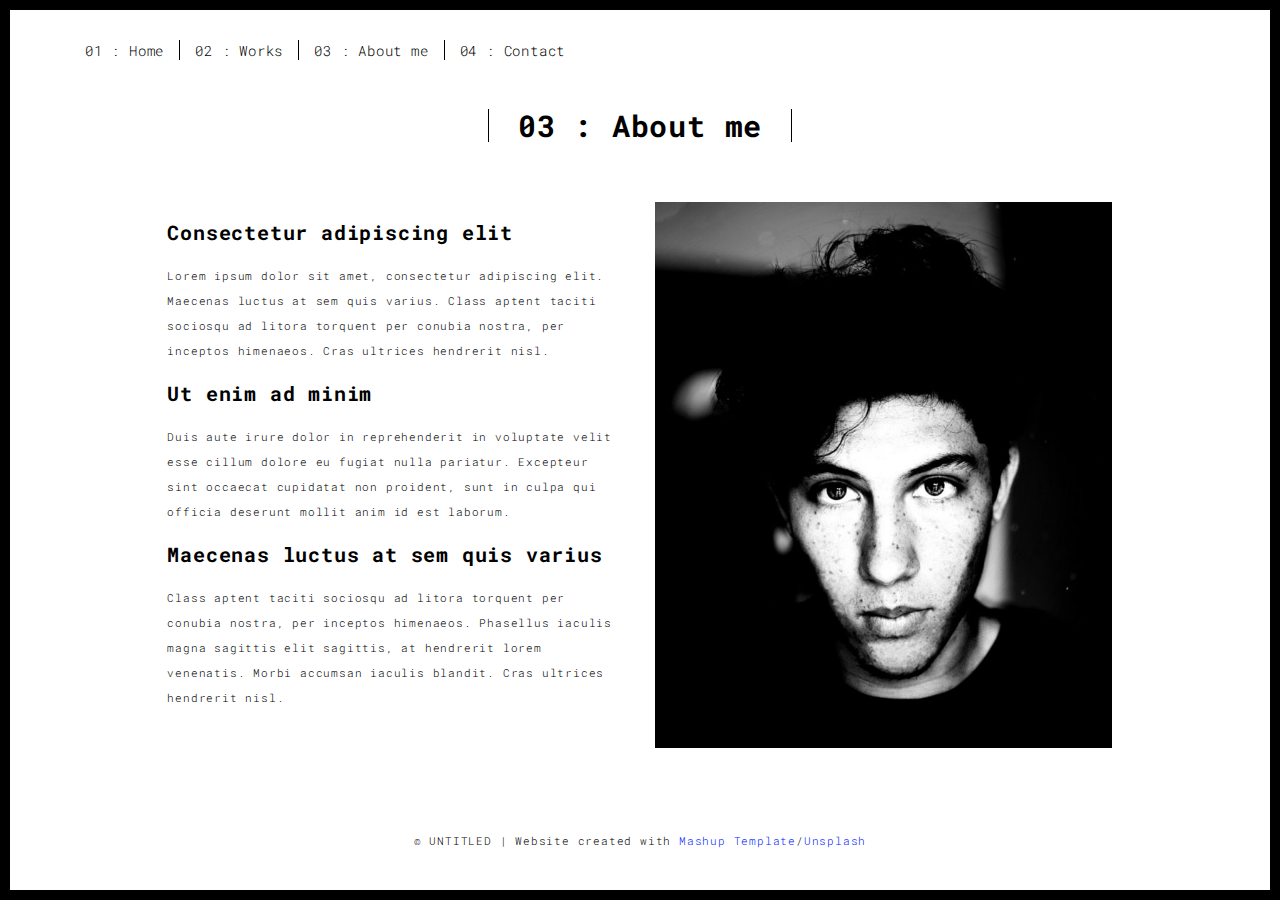
==== commit 2561e848: "Included about and contact section on home page and adjusted nav bar" ====
--- a/about.html
+++ b/about.html
@@ -17,7 +17,7 @@
 
   <title>Title page</title>  
 
-<link href="main.3f6952e4.css" rel="stylesheet"></head>
+<link href="style.css" rel="stylesheet"></head>
 
 <body class="">
 <div id="site-border-left"></div>
@@ -39,7 +39,7 @@
         <ul class="nav navbar-nav ">
           <li><a href="./index.html" title="">01 : Home</a></li>
           <li><a href="./works.html" title="">02 : Works</a></li>
-          <li><a href="./about.html" title="">03 : About me</a></li>
+          <li><a href="./index.html#About" title="">03 : About me</a></li>
           <li><a href="./contact.html" title="">04 : Contact</a></li>
         </ul>
 
@@ -115,6 +115,6 @@
   ga('send', 'pageview');
 </script>
 
---> <script type="text/javascript" src="main.70a66962.js"></script></body>
+--> <script type="text/javascript" src="script.js"></script></body>
 
 </html>--- a/style.css
+++ b/style.css
@@ -0,0 +1,6187 @@
+@import url(https://fonts.googleapis.com/css?family=Roboto:900|Roboto+Mono:300,400,700);
+@import url(https://maxcdn.bootstrapcdn.com/font-awesome/4.7.0/css/font-awesome.min.css);
+
+/*!
+ * Bootstrap v3.3.7 (http://getbootstrap.com)
+ * Copyright 2011-2016 Twitter, Inc.
+ * Licensed under MIT (https://github.com/twbs/bootstrap/blob/master/LICENSE)
+ */
+/*! normalize.css v3.0.3 | MIT License | github.com/necolas/normalize.css */
+html {
+    scroll-behavior: smooth;
+    font-family: sans-serif;
+    -ms-text-size-adjust: 100%;
+    -webkit-text-size-adjust: 100%
+}
+
+body {
+    margin: 0
+}
+
+article,
+aside,
+details,
+figcaption,
+figure,
+footer,
+header,
+hgroup,
+main,
+menu,
+nav,
+section,
+summary {
+    display: block
+}
+
+audio,
+canvas,
+progress,
+video {
+    display: inline-block;
+    vertical-align: baseline
+}
+
+audio:not([controls]) {
+    display: none;
+    height: 0
+}
+
+[hidden],
+template {
+    display: none
+}
+
+a {
+    background-color: transparent
+}
+
+a:active,
+a:hover {
+    outline: 0
+}
+
+abbr[title] {
+    border-bottom: 1px dotted
+}
+
+b,
+strong {
+    font-weight: 700
+}
+
+dfn {
+    font-style: italic
+}
+
+h1 {
+    font-size: 2em;
+    margin: .67em 0
+}
+
+mark {
+    background: #ff0;
+    color: #000
+}
+
+small {
+    font-size: 80%
+}
+
+sub,
+sup {
+    font-size: 75%;
+    line-height: 0;
+    position: relative;
+    vertical-align: baseline
+}
+
+sup {
+    top: -.5em
+}
+
+sub {
+    bottom: -.25em
+}
+
+img {
+    border: 0
+}
+
+svg:not(:root) {
+    overflow: hidden
+}
+
+figure {
+    margin: 1em 40px
+}
+
+hr {
+    box-sizing: content-box;
+    height: 0
+}
+
+pre {
+    overflow: auto
+}
+
+code,
+kbd,
+pre,
+samp {
+    font-family: monospace, monospace;
+    font-size: 1em
+}
+
+button,
+input,
+optgroup,
+select,
+textarea {
+    color: inherit;
+    font: inherit;
+    margin: 0
+}
+
+button {
+    overflow: visible
+}
+
+button,
+select {
+    text-transform: none
+}
+
+button,
+html input[type=button],
+input[type=reset],
+input[type=submit] {
+    -webkit-appearance: button;
+    cursor: pointer
+}
+
+button[disabled],
+html input[disabled] {
+    cursor: default
+}
+
+button::-moz-focus-inner,
+input::-moz-focus-inner {
+    border: 0;
+    padding: 0
+}
+
+input {
+    line-height: normal
+}
+
+input[type=checkbox],
+input[type=radio] {
+    box-sizing: border-box;
+    padding: 0
+}
+
+input[type=number]::-webkit-inner-spin-button,
+input[type=number]::-webkit-outer-spin-button {
+    height: auto
+}
+
+input[type=search] {
+    -webkit-appearance: textfield;
+    box-sizing: content-box
+}
+
+input[type=search]::-webkit-search-cancel-button,
+input[type=search]::-webkit-search-decoration {
+    -webkit-appearance: none
+}
+
+fieldset {
+    border: 1px solid silver;
+    margin: 0 2px;
+    padding: .35em .625em .75em
+}
+
+textarea {
+    overflow: auto
+}
+
+optgroup {
+    font-weight: 700
+}
+
+table {
+    border-collapse: collapse;
+    border-spacing: 0
+}
+
+td,
+th {
+    padding: 0
+}
+
+/*! Source: https://github.com/h5bp/html5-boilerplate/blob/master/src/css/main.css */
+@media print {
+
+    *,
+    :after,
+    :before {
+        background: transparent !important;
+        color: #000 !important;
+        box-shadow: none !important;
+        text-shadow: none !important
+    }
+
+    a,
+    a:visited {
+        text-decoration: underline
+    }
+
+    a[href]:after {
+        content: " (" attr(href) ")"
+    }
+
+    abbr[title]:after {
+        content: " (" attr(title) ")"
+    }
+
+    a[href^="#"]:after,
+    a[href^="javascript:"]:after {
+        content: ""
+    }
+
+    blockquote,
+    pre {
+        border: 1px solid #999;
+        page-break-inside: avoid
+    }
+
+    thead {
+        display: table-header-group
+    }
+
+    img,
+    tr {
+        page-break-inside: avoid
+    }
+
+    img {
+        max-width: 100% !important
+    }
+
+    h2,
+    h3,
+    p {
+        orphans: 3;
+        widows: 3
+    }
+
+    h2,
+    h3 {
+        page-break-after: avoid
+    }
+
+    .navbar {
+        display: none
+    }
+
+    .btn>.caret,
+    .dropup>.btn>.caret {
+        border-top-color: #000 !important
+    }
+
+    .label {
+        border: 1px solid #000
+    }
+
+    .table {
+        border-collapse: collapse !important
+    }
+
+    .table td,
+    .table th {
+        background-color: #fff !important
+    }
+
+    .table-bordered td,
+    .table-bordered th {
+        border: 1px solid #ddd !important
+    }
+}
+
+*,
+:after,
+:before {
+    -webkit-box-sizing: border-box;
+    -moz-box-sizing: border-box;
+    box-sizing: border-box
+}
+
+html {
+    font-size: 10px;
+    -webkit-tap-highlight-color: transparent
+}
+
+body {
+    font-family: Roboto Mono, Helvetica, Arial, sans-serif;
+    font-size: 11px;
+    line-height: 1.78;
+    color: #000;
+    background-color: #fff
+}
+
+button,
+input,
+select,
+textarea {
+    font-family: inherit;
+    font-size: inherit;
+    line-height: inherit
+}
+
+a {
+    color: #001aff;
+    text-decoration: none
+}
+
+a:focus,
+a:hover {
+    color: #0012b3;
+    text-decoration: underline
+}
+
+a:focus {
+    outline: 5px auto -webkit-focus-ring-color;
+    outline-offset: -2px
+}
+
+figure {
+    margin: 0
+}
+
+img {
+    vertical-align: middle
+}
+
+.img-responsive {
+    display: block;
+    max-width: 100%;
+    height: auto
+}
+
+.img-rounded {
+    border-radius: 0
+}
+
+.img-thumbnail {
+    padding: 4px;
+    line-height: 1.78;
+    background-color: #fff;
+    border: 1px solid #ddd;
+    border-radius: 0;
+    -webkit-transition: all .2s ease-in-out;
+    -o-transition: all .2s ease-in-out;
+    transition: all .2s ease-in-out;
+    display: inline-block;
+    max-width: 100%;
+    height: auto
+}
+
+.img-circle {
+    border-radius: 50%
+}
+
+hr {
+    margin-top: 19px;
+    margin-bottom: 19px;
+    border: 0;
+    border-top: 1px solid #eee
+}
+
+.sr-only {
+    position: absolute;
+    width: 1px;
+    height: 1px;
+    margin: -1px;
+    padding: 0;
+    overflow: hidden;
+    clip: rect(0, 0, 0, 0);
+    border: 0
+}
+
+.sr-only-focusable:active,
+.sr-only-focusable:focus {
+    position: static;
+    width: auto;
+    height: auto;
+    margin: 0;
+    overflow: visible;
+    clip: auto
+}
+
+[role=button] {
+    cursor: pointer
+}
+
+.h1,
+.h2,
+.h3,
+.h4,
+.h5,
+.h6,
+h1,
+h2,
+h3,
+h4,
+h5,
+h6 {
+    font-family: Roboto Mono, Helvetica, Arial, sans-serif;
+    font-weight: 700;
+    line-height: 1.1;
+    color: #000
+}
+
+.h1 .small,
+.h1 small,
+.h2 .small,
+.h2 small,
+.h3 .small,
+.h3 small,
+.h4 .small,
+.h4 small,
+.h5 .small,
+.h5 small,
+.h6 .small,
+.h6 small,
+h1 .small,
+h1 small,
+h2 .small,
+h2 small,
+h3 .small,
+h3 small,
+h4 .small,
+h4 small,
+h5 .small,
+h5 small,
+h6 .small,
+h6 small {
+    font-weight: 400;
+    line-height: 1;
+    color: #777
+}
+
+.h1,
+.h2,
+.h3,
+h1,
+h2,
+h3 {
+    margin-top: 19px;
+    margin-bottom: 9.5px
+}
+
+.h1 .small,
+.h1 small,
+.h2 .small,
+.h2 small,
+.h3 .small,
+.h3 small,
+h1 .small,
+h1 small,
+h2 .small,
+h2 small,
+h3 .small,
+h3 small {
+    font-size: 65%
+}
+
+.h4,
+.h5,
+.h6,
+h4,
+h5,
+h6 {
+    margin-top: 9.5px;
+    margin-bottom: 9.5px
+}
+
+.h4 .small,
+.h4 small,
+.h5 .small,
+.h5 small,
+.h6 .small,
+.h6 small,
+h4 .small,
+h4 small,
+h5 .small,
+h5 small,
+h6 .small,
+h6 small {
+    font-size: 75%
+}
+
+.h1,
+h1 {
+    font-size: 70px
+}
+
+.h2,
+h2 {
+    font-size: 30px
+}
+
+.h3,
+h3 {
+    font-size: 20px
+}
+
+.h4,
+.h5,
+h4,
+h5 {
+    font-size: 11px
+}
+
+.h6,
+h6 {
+    font-size: 10px
+}
+
+p {
+    margin: 0 0 9.5px
+}
+
+.lead {
+    margin-bottom: 19px;
+    font-size: 12px;
+    font-weight: 300;
+    line-height: 1.4
+}
+
+@media (min-width:768px) {
+    .lead {
+        font-size: 16.5px
+    }
+}
+
+.small,
+small {
+    font-size: 90%
+}
+
+.mark,
+mark {
+    background-color: #fcf8e3;
+    padding: .2em
+}
+
+.text-left {
+    text-align: left
+}
+
+.text-right {
+    text-align: right
+}
+
+.text-center {
+    text-align: center
+}
+
+.text-justify {
+    text-align: justify
+}
+
+.text-nowrap {
+    white-space: nowrap
+}
+
+.text-lowercase {
+    text-transform: lowercase
+}
+
+.initialism,
+.text-uppercase {
+    text-transform: uppercase
+}
+
+.text-capitalize {
+    text-transform: capitalize
+}
+
+.text-muted {
+    color: #777
+}
+
+.text-primary {
+    color: #001aff
+}
+
+a.text-primary:focus,
+a.text-primary:hover {
+    color: #0015cc
+}
+
+.text-success {
+    color: #fff
+}
+
+a.text-success:focus,
+a.text-success:hover {
+    color: #e6e6e6
+}
+
+.text-info {
+    color: #31708f
+}
+
+a.text-info:focus,
+a.text-info:hover {
+    color: #245269
+}
+
+.text-warning {
+    color: #8a6d3b
+}
+
+a.text-warning:focus,
+a.text-warning:hover {
+    color: #66512c
+}
+
+.text-danger {
+    color: #fff
+}
+
+a.text-danger:focus,
+a.text-danger:hover {
+    color: #e6e6e6
+}
+
+.bg-primary {
+    color: #fff;
+    background-color: #001aff
+}
+
+a.bg-primary:focus,
+a.bg-primary:hover {
+    background-color: #0015cc
+}
+
+.bg-success,
+a.bg-success:focus,
+a.bg-success:hover {
+    background-color: #000
+}
+
+.bg-info {
+    background-color: #d9edf7
+}
+
+a.bg-info:focus,
+a.bg-info:hover {
+    background-color: #afd9ee
+}
+
+.bg-warning {
+    background-color: #fcf8e3
+}
+
+a.bg-warning:focus,
+a.bg-warning:hover {
+    background-color: #f7ecb5
+}
+
+.bg-danger {
+    background-color: red
+}
+
+a.bg-danger:focus,
+a.bg-danger:hover {
+    background-color: #c00
+}
+
+.page-header {
+    padding-bottom: 8.5px;
+    margin: 38px 0 19px;
+    border-bottom: 1px solid #eee
+}
+
+ol,
+ul {
+    margin-top: 0;
+    margin-bottom: 9.5px
+}
+
+ol ol,
+ol ul,
+ul ol,
+ul ul {
+    margin-bottom: 0
+}
+
+.list-inline,
+.list-unstyled {
+    padding-left: 0;
+    list-style: none
+}
+
+.list-inline {
+    margin-left: -5px
+}
+
+.list-inline>li {
+    display: inline-block;
+    padding-left: 5px;
+    padding-right: 5px
+}
+
+dl {
+    margin-top: 0;
+    margin-bottom: 19px
+}
+
+dd,
+dt {
+    line-height: 1.78
+}
+
+dt {
+    font-weight: 700
+}
+
+dd {
+    margin-left: 0
+}
+
+.dl-horizontal dd:after,
+.dl-horizontal dd:before {
+    content: " ";
+    display: table
+}
+
+.dl-horizontal dd:after {
+    clear: both
+}
+
+@media (min-width:768px) {
+    .dl-horizontal dt {
+        float: left;
+        width: 160px;
+        clear: left;
+        text-align: right;
+        overflow: hidden;
+        text-overflow: ellipsis;
+        white-space: nowrap
+    }
+
+    .dl-horizontal dd {
+        margin-left: 180px
+    }
+}
+
+abbr[data-original-title],
+abbr[title] {
+    cursor: help;
+    border-bottom: 1px dotted #777
+}
+
+.initialism {
+    font-size: 90%
+}
+
+blockquote {
+    padding: 9.5px 19px;
+    margin: 0 0 19px;
+    font-size: 13.75px;
+    border-left: 5px solid #eee
+}
+
+blockquote ol:last-child,
+blockquote p:last-child,
+blockquote ul:last-child {
+    margin-bottom: 0
+}
+
+blockquote .small,
+blockquote footer,
+blockquote small {
+    display: block;
+    font-size: 80%;
+    line-height: 1.78;
+    color: #777
+}
+
+blockquote .small:before,
+blockquote footer:before,
+blockquote small:before {
+    content: "\2014   \A0"
+}
+
+.blockquote-reverse,
+blockquote.pull-right {
+    padding-right: 15px;
+    padding-left: 0;
+    border-right: 5px solid #eee;
+    border-left: 0;
+    text-align: right
+}
+
+.blockquote-reverse .small:before,
+.blockquote-reverse footer:before,
+.blockquote-reverse small:before,
+blockquote.pull-right .small:before,
+blockquote.pull-right footer:before,
+blockquote.pull-right small:before {
+    content: ""
+}
+
+.blockquote-reverse .small:after,
+.blockquote-reverse footer:after,
+.blockquote-reverse small:after,
+blockquote.pull-right .small:after,
+blockquote.pull-right footer:after,
+blockquote.pull-right small:after {
+    content: "\A0   \2014"
+}
+
+address {
+    margin-bottom: 19px;
+    font-style: normal;
+    line-height: 1.78
+}
+
+code,
+kbd,
+pre,
+samp {
+    font-family: Menlo, Monaco, Consolas, Courier New, monospace
+}
+
+code {
+    color: #c7254e;
+    background-color: #f9f2f4
+}
+
+code,
+kbd {
+    padding: 2px 4px;
+    font-size: 90%;
+    border-radius: 0
+}
+
+kbd {
+    color: #fff;
+    background-color: #333;
+    box-shadow: inset 0 -1px 0 rgba(0, 0, 0, .25)
+}
+
+kbd kbd {
+    padding: 0;
+    font-size: 100%;
+    font-weight: 700;
+    box-shadow: none
+}
+
+pre {
+    display: block;
+    padding: 9px;
+    margin: 0 0 9.5px;
+    font-size: 10px;
+    line-height: 1.78;
+    word-break: break-all;
+    word-wrap: break-word;
+    color: #333;
+    background-color: #f5f5f5;
+    border: 1px solid #ccc;
+    border-radius: 0
+}
+
+pre code {
+    padding: 0;
+    font-size: inherit;
+    color: inherit;
+    white-space: pre-wrap;
+    background-color: transparent;
+    border-radius: 0
+}
+
+.pre-scrollable {
+    max-height: 340px;
+    overflow-y: scroll
+}
+
+.container {
+    margin-right: auto;
+    margin-left: auto;
+    padding-left: 15px;
+    padding-right: 15px
+}
+
+.container:after,
+.container:before {
+    content: " ";
+    display: table
+}
+
+.container:after {
+    clear: both
+}
+
+@media (min-width:768px) {
+    .container {
+        width: 750px
+    }
+}
+
+@media (min-width:992px) {
+    .container {
+        width: 970px
+    }
+}
+
+@media (min-width:1200px) {
+    .container {
+        width: 1170px
+    }
+}
+
+.container-fluid {
+    margin-right: auto;
+    margin-left: auto;
+    padding-left: 15px;
+    padding-right: 15px
+}
+
+.container-fluid:after,
+.container-fluid:before {
+    content: " ";
+    display: table
+}
+
+.container-fluid:after {
+    clear: both
+}
+
+.row {
+    margin-left: -15px;
+    margin-right: -15px
+}
+
+.row:after,
+.row:before {
+    content: " ";
+    display: table
+}
+
+.row:after {
+    clear: both
+}
+
+.col-lg-1,
+.col-lg-2,
+.col-lg-3,
+.col-lg-4,
+.col-lg-5,
+.col-lg-6,
+.col-lg-7,
+.col-lg-8,
+.col-lg-9,
+.col-lg-10,
+.col-lg-11,
+.col-lg-12,
+.col-md-1,
+.col-md-2,
+.col-md-3,
+.col-md-4,
+.col-md-5,
+.col-md-6,
+.col-md-7,
+.col-md-8,
+.col-md-9,
+.col-md-10,
+.col-md-11,
+.col-md-12,
+.col-sm-1,
+.col-sm-2,
+.col-sm-3,
+.col-sm-4,
+.col-sm-5,
+.col-sm-6,
+.col-sm-7,
+.col-sm-8,
+.col-sm-9,
+.col-sm-10,
+.col-sm-11,
+.col-sm-12,
+.col-xs-1,
+.col-xs-2,
+.col-xs-3,
+.col-xs-4,
+.col-xs-5,
+.col-xs-6,
+.col-xs-7,
+.col-xs-8,
+.col-xs-9,
+.col-xs-10,
+.col-xs-11,
+.col-xs-12 {
+    position: relative;
+    min-height: 1px;
+    padding-left: 15px;
+    padding-right: 15px
+}
+
+.col-xs-1,
+.col-xs-2,
+.col-xs-3,
+.col-xs-4,
+.col-xs-5,
+.col-xs-6,
+.col-xs-7,
+.col-xs-8,
+.col-xs-9,
+.col-xs-10,
+.col-xs-11,
+.col-xs-12 {
+    float: left
+}
+
+.col-xs-1 {
+    width: 8.33333%
+}
+
+.col-xs-2 {
+    width: 16.66667%
+}
+
+.col-xs-3 {
+    width: 25%
+}
+
+.col-xs-4 {
+    width: 33.33333%
+}
+
+.col-xs-5 {
+    width: 41.66667%
+}
+
+.col-xs-6 {
+    width: 50%
+}
+
+.col-xs-7 {
+    width: 58.33333%
+}
+
+.col-xs-8 {
+    width: 66.66667%
+}
+
+.col-xs-9 {
+    width: 75%
+}
+
+.col-xs-10 {
+    width: 83.33333%
+}
+
+.col-xs-11 {
+    width: 91.66667%
+}
+
+.col-xs-12 {
+    width: 100%
+}
+
+.col-xs-pull-0 {
+    right: auto
+}
+
+.col-xs-pull-1 {
+    right: 8.33333%
+}
+
+.col-xs-pull-2 {
+    right: 16.66667%
+}
+
+.col-xs-pull-3 {
+    right: 25%
+}
+
+.col-xs-pull-4 {
+    right: 33.33333%
+}
+
+.col-xs-pull-5 {
+    right: 41.66667%
+}
+
+.col-xs-pull-6 {
+    right: 50%
+}
+
+.col-xs-pull-7 {
+    right: 58.33333%
+}
+
+.col-xs-pull-8 {
+    right: 66.66667%
+}
+
+.col-xs-pull-9 {
+    right: 75%
+}
+
+.col-xs-pull-10 {
+    right: 83.33333%
+}
+
+.col-xs-pull-11 {
+    right: 91.66667%
+}
+
+.col-xs-pull-12 {
+    right: 100%
+}
+
+.col-xs-push-0 {
+    left: auto
+}
+
+.col-xs-push-1 {
+    left: 8.33333%
+}
+
+.col-xs-push-2 {
+    left: 16.66667%
+}
+
+.col-xs-push-3 {
+    left: 25%
+}
+
+.col-xs-push-4 {
+    left: 33.33333%
+}
+
+.col-xs-push-5 {
+    left: 41.66667%
+}
+
+.col-xs-push-6 {
+    left: 50%
+}
+
+.col-xs-push-7 {
+    left: 58.33333%
+}
+
+.col-xs-push-8 {
+    left: 66.66667%
+}
+
+.col-xs-push-9 {
+    left: 75%
+}
+
+.col-xs-push-10 {
+    left: 83.33333%
+}
+
+.col-xs-push-11 {
+    left: 91.66667%
+}
+
+.col-xs-push-12 {
+    left: 100%
+}
+
+.col-xs-offset-0 {
+    margin-left: 0
+}
+
+.col-xs-offset-1 {
+    margin-left: 8.33333%
+}
+
+.col-xs-offset-2 {
+    margin-left: 16.66667%
+}
+
+.col-xs-offset-3 {
+    margin-left: 25%
+}
+
+.col-xs-offset-4 {
+    margin-left: 33.33333%
+}
+
+.col-xs-offset-5 {
+    margin-left: 41.66667%
+}
+
+.col-xs-offset-6 {
+    margin-left: 50%
+}
+
+.col-xs-offset-7 {
+    margin-left: 58.33333%
+}
+
+.col-xs-offset-8 {
+    margin-left: 66.66667%
+}
+
+.col-xs-offset-9 {
+    margin-left: 75%
+}
+
+.col-xs-offset-10 {
+    margin-left: 83.33333%
+}
+
+.col-xs-offset-11 {
+    margin-left: 91.66667%
+}
+
+.col-xs-offset-12 {
+    margin-left: 100%
+}
+
+@media (min-width:768px) {
+
+    .col-sm-1,
+    .col-sm-2,
+    .col-sm-3,
+    .col-sm-4,
+    .col-sm-5,
+    .col-sm-6,
+    .col-sm-7,
+    .col-sm-8,
+    .col-sm-9,
+    .col-sm-10,
+    .col-sm-11,
+    .col-sm-12 {
+        float: left
+    }
+
+    .col-sm-1 {
+        width: 8.33333%
+    }
+
+    .col-sm-2 {
+        width: 16.66667%
+    }
+
+    .col-sm-3 {
+        width: 25%
+    }
+
+    .col-sm-4 {
+        width: 33.33333%
+    }
+
+    .col-sm-5 {
+        width: 41.66667%
+    }
+
+    .col-sm-6 {
+        width: 50%
+    }
+
+    .col-sm-7 {
+        width: 58.33333%
+    }
+
+    .col-sm-8 {
+        width: 66.66667%
+    }
+
+    .col-sm-9 {
+        width: 75%
+    }
+
+    .col-sm-10 {
+        width: 83.33333%
+    }
+
+    .col-sm-11 {
+        width: 91.66667%
+    }
+
+    .col-sm-12 {
+        width: 100%
+    }
+
+    .col-sm-pull-0 {
+        right: auto
+    }
+
+    .col-sm-pull-1 {
+        right: 8.33333%
+    }
+
+    .col-sm-pull-2 {
+        right: 16.66667%
+    }
+
+    .col-sm-pull-3 {
+        right: 25%
+    }
+
+    .col-sm-pull-4 {
+        right: 33.33333%
+    }
+
+    .col-sm-pull-5 {
+        right: 41.66667%
+    }
+
+    .col-sm-pull-6 {
+        right: 50%
+    }
+
+    .col-sm-pull-7 {
+        right: 58.33333%
+    }
+
+    .col-sm-pull-8 {
+        right: 66.66667%
+    }
+
+    .col-sm-pull-9 {
+        right: 75%
+    }
+
+    .col-sm-pull-10 {
+        right: 83.33333%
+    }
+
+    .col-sm-pull-11 {
+        right: 91.66667%
+    }
+
+    .col-sm-pull-12 {
+        right: 100%
+    }
+
+    .col-sm-push-0 {
+        left: auto
+    }
+
+    .col-sm-push-1 {
+        left: 8.33333%
+    }
+
+    .col-sm-push-2 {
+        left: 16.66667%
+    }
+
+    .col-sm-push-3 {
+        left: 25%
+    }
+
+    .col-sm-push-4 {
+        left: 33.33333%
+    }
+
+    .col-sm-push-5 {
+        left: 41.66667%
+    }
+
+    .col-sm-push-6 {
+        left: 50%
+    }
+
+    .col-sm-push-7 {
+        left: 58.33333%
+    }
+
+    .col-sm-push-8 {
+        left: 66.66667%
+    }
+
+    .col-sm-push-9 {
+        left: 75%
+    }
+
+    .col-sm-push-10 {
+        left: 83.33333%
+    }
+
+    .col-sm-push-11 {
+        left: 91.66667%
+    }
+
+    .col-sm-push-12 {
+        left: 100%
+    }
+
+    .col-sm-offset-0 {
+        margin-left: 0
+    }
+
+    .col-sm-offset-1 {
+        margin-left: 8.33333%
+    }
+
+    .col-sm-offset-2 {
+        margin-left: 16.66667%
+    }
+
+    .col-sm-offset-3 {
+        margin-left: 25%
+    }
+
+    .col-sm-offset-4 {
+        margin-left: 33.33333%
+    }
+
+    .col-sm-offset-5 {
+        margin-left: 41.66667%
+    }
+
+    .col-sm-offset-6 {
+        margin-left: 50%
+    }
+
+    .col-sm-offset-7 {
+        margin-left: 58.33333%
+    }
+
+    .col-sm-offset-8 {
+        margin-left: 66.66667%
+    }
+
+    .col-sm-offset-9 {
+        margin-left: 75%
+    }
+
+    .col-sm-offset-10 {
+        margin-left: 83.33333%
+    }
+
+    .col-sm-offset-11 {
+        margin-left: 91.66667%
+    }
+
+    .col-sm-offset-12 {
+        margin-left: 100%
+    }
+}
+
+@media (min-width:992px) {
+
+    .col-md-1,
+    .col-md-2,
+    .col-md-3,
+    .col-md-4,
+    .col-md-5,
+    .col-md-6,
+    .col-md-7,
+    .col-md-8,
+    .col-md-9,
+    .col-md-10,
+    .col-md-11,
+    .col-md-12 {
+        float: left
+    }
+
+    .col-md-1 {
+        width: 8.33333%
+    }
+
+    .col-md-2 {
+        width: 16.66667%
+    }
+
+    .col-md-3 {
+        width: 25%
+    }
+
+    .col-md-4 {
+        width: 33.33333%
+    }
+
+    /* .col-md-5 {
+        width: 20%
+    } */
+
+    .col-md-6 {
+        width: 50%
+    }
+
+    .col-md-7 {
+        width: 100%
+    }
+
+    .col-md-8 {
+        width: 66.66667%
+    }
+
+    .col-md-9 {
+        width: 75%
+    }
+
+    .col-md-10 {
+        width: 83.33333%
+    }
+
+    .col-md-11 {
+        width: 91.66667%
+    }
+
+    .col-md-12 {
+        width: 100%
+    }
+
+    .col-md-pull-0 {
+        right: auto
+    }
+
+    .col-md-pull-1 {
+        right: 8.33333%
+    }
+
+    .col-md-pull-2 {
+        right: 16.66667%
+    }
+
+    .col-md-pull-3 {
+        right: 25%
+    }
+
+    .col-md-pull-4 {
+        right: 33.33333%
+    }
+
+    .col-md-pull-5 {
+        right: 41.66667%
+    }
+
+    .col-md-pull-6 {
+        right: 50%
+    }
+
+    .col-md-pull-7 {
+        right: 58.33333%
+    }
+
+    .col-md-pull-8 {
+        right: 66.66667%
+    }
+
+    .col-md-pull-9 {
+        right: 75%
+    }
+
+    .col-md-pull-10 {
+        right: 83.33333%
+    }
+
+    .col-md-pull-11 {
+        right: 91.66667%
+    }
+
+    .col-md-pull-12 {
+        right: 100%
+    }
+
+    .col-md-push-0 {
+        left: auto
+    }
+
+    .col-md-push-1 {
+        left: 8.33333%
+    }
+
+    .col-md-push-2 {
+        left: 16.66667%
+    }
+
+    .col-md-push-3 {
+        left: 25%
+    }
+
+    .col-md-push-4 {
+        left: 33.33333%
+    }
+
+    .col-md-push-5 {
+        left: 41.66667%
+    }
+
+    .col-md-push-6 {
+        left: 50%
+    }
+
+    .col-md-push-7 {
+        left: 58.33333%
+    }
+
+    .col-md-push-8 {
+        left: 66.66667%
+    }
+
+    .col-md-push-9 {
+        left: 75%
+    }
+
+    .col-md-push-10 {
+        left: 83.33333%
+    }
+
+    .col-md-push-11 {
+        left: 91.66667%
+    }
+
+    .col-md-push-12 {
+        left: 100%
+    }
+
+    .col-md-offset-0 {
+        margin-left: 0
+    }
+
+    .col-md-offset-1 {
+        margin-left: 8.33333%
+    }
+
+    .col-md-offset-2 {
+        margin-left: 16.66667%
+    }
+
+    .col-md-offset-3 {
+        margin-left: 25%
+    }
+
+    .col-md-offset-4 {
+        margin-left: 33.33333%
+    }
+
+    .col-md-offset-5 {
+        margin-left: 41.66667%
+    }
+
+    .col-md-offset-6 {
+        margin-left: 50%
+    }
+
+    .col-md-offset-7 {
+        margin-left: 58.33333%
+    }
+
+    .col-md-offset-8 {
+        margin-left: 66.66667%
+    }
+
+    .col-md-offset-9 {
+        margin-left: 75%
+    }
+
+    .col-md-offset-10 {
+        margin-left: 83.33333%
+    }
+
+    .col-md-offset-11 {
+        margin-left: 91.66667%
+    }
+
+    .col-md-offset-12 {
+        margin-left: 100%
+    }
+}
+
+@media (min-width:1200px) {
+
+    .col-lg-1,
+    .col-lg-2,
+    .col-lg-3,
+    .col-lg-4,
+    .col-lg-5,
+    .col-lg-6,
+    .col-lg-7,
+    .col-lg-8,
+    .col-lg-9,
+    .col-lg-10,
+    .col-lg-11,
+    .col-lg-12 {
+        float: left
+    }
+
+    .col-lg-1 {
+        width: 8.33333%
+    }
+
+    .col-lg-2 {
+        width: 16.66667%
+    }
+
+    .col-lg-3 {
+        width: 25%
+    }
+
+    .col-lg-4 {
+        width: 33.33333%
+    }
+
+    .col-lg-5 {
+        width: 41.66667%
+    }
+
+    .col-lg-6 {
+        width: 50%
+    }
+
+    .col-lg-7 {
+        width: 58.33333%
+    }
+
+    .col-lg-8 {
+        width: 66.66667%
+    }
+
+    .col-lg-9 {
+        width: 75%
+    }
+
+    .col-lg-10 {
+        width: 83.33333%
+    }
+
+    .col-lg-11 {
+        width: 91.66667%
+    }
+
+    .col-lg-12 {
+        width: 100%
+    }
+
+    .col-lg-pull-0 {
+        right: auto
+    }
+
+    .col-lg-pull-1 {
+        right: 8.33333%
+    }
+
+    .col-lg-pull-2 {
+        right: 16.66667%
+    }
+
+    .col-lg-pull-3 {
+        right: 25%
+    }
+
+    .col-lg-pull-4 {
+        right: 33.33333%
+    }
+
+    .col-lg-pull-5 {
+        right: 41.66667%
+    }
+
+    .col-lg-pull-6 {
+        right: 50%
+    }
+
+    .col-lg-pull-7 {
+        right: 58.33333%
+    }
+
+    .col-lg-pull-8 {
+        right: 66.66667%
+    }
+
+    .col-lg-pull-9 {
+        right: 75%
+    }
+
+    .col-lg-pull-10 {
+        right: 83.33333%
+    }
+
+    .col-lg-pull-11 {
+        right: 91.66667%
+    }
+
+    .col-lg-pull-12 {
+        right: 100%
+    }
+
+    .col-lg-push-0 {
+        left: auto
+    }
+
+    .col-lg-push-1 {
+        left: 8.33333%
+    }
+
+    .col-lg-push-2 {
+        left: 16.66667%
+    }
+
+    .col-lg-push-3 {
+        left: 25%
+    }
+
+    .col-lg-push-4 {
+        left: 33.33333%
+    }
+
+    .col-lg-push-5 {
+        left: 41.66667%
+    }
+
+    .col-lg-push-6 {
+        left: 50%
+    }
+
+    .col-lg-push-7 {
+        left: 58.33333%
+    }
+
+    .col-lg-push-8 {
+        left: 66.66667%
+    }
+
+    .col-lg-push-9 {
+        left: 75%
+    }
+
+    .col-lg-push-10 {
+        left: 83.33333%
+    }
+
+    .col-lg-push-11 {
+        left: 91.66667%
+    }
+
+    .col-lg-push-12 {
+        left: 100%
+    }
+
+    .col-lg-offset-0 {
+        margin-left: 0
+    }
+
+    .col-lg-offset-1 {
+        margin-left: 8.33333%
+    }
+
+    .col-lg-offset-2 {
+        margin-left: 16.66667%
+    }
+
+    .col-lg-offset-3 {
+        margin-left: 25%
+    }
+
+    .col-lg-offset-4 {
+        margin-left: 33.33333%
+    }
+
+    .col-lg-offset-5 {
+        margin-left: 41.66667%
+    }
+
+    .col-lg-offset-6 {
+        margin-left: 50%
+    }
+
+    .col-lg-offset-7 {
+        margin-left: 58.33333%
+    }
+
+    .col-lg-offset-8 {
+        margin-left: 66.66667%
+    }
+
+    .col-lg-offset-9 {
+        margin-left: 75%
+    }
+
+    .col-lg-offset-10 {
+        margin-left: 83.33333%
+    }
+
+    .col-lg-offset-11 {
+        margin-left: 91.66667%
+    }
+
+    .col-lg-offset-12 {
+        margin-left: 100%
+    }
+}
+
+table {
+    background-color: transparent
+}
+
+caption {
+    padding-top: 8px;
+    padding-bottom: 8px;
+    color: #777
+}
+
+caption,
+th {
+    text-align: left
+}
+
+.table {
+    width: 100%;
+    max-width: 100%;
+    margin-bottom: 19px
+}
+
+.table>tbody>tr>td,
+.table>tbody>tr>th,
+.table>tfoot>tr>td,
+.table>tfoot>tr>th,
+.table>thead>tr>td,
+.table>thead>tr>th {
+    padding: 8px;
+    line-height: 1.78;
+    vertical-align: top;
+    border-top: 1px solid #ddd
+}
+
+.table>thead>tr>th {
+    vertical-align: bottom;
+    border-bottom: 2px solid #ddd
+}
+
+.table>caption+thead>tr:first-child>td,
+.table>caption+thead>tr:first-child>th,
+.table>colgroup+thead>tr:first-child>td,
+.table>colgroup+thead>tr:first-child>th,
+.table>thead:first-child>tr:first-child>td,
+.table>thead:first-child>tr:first-child>th {
+    border-top: 0
+}
+
+.table>tbody+tbody {
+    border-top: 2px solid #ddd
+}
+
+.table .table {
+    background-color: #fff
+}
+
+.table-condensed>tbody>tr>td,
+.table-condensed>tbody>tr>th,
+.table-condensed>tfoot>tr>td,
+.table-condensed>tfoot>tr>th,
+.table-condensed>thead>tr>td,
+.table-condensed>thead>tr>th {
+    padding: 5px
+}
+
+.table-bordered,
+.table-bordered>tbody>tr>td,
+.table-bordered>tbody>tr>th,
+.table-bordered>tfoot>tr>td,
+.table-bordered>tfoot>tr>th,
+.table-bordered>thead>tr>td,
+.table-bordered>thead>tr>th {
+    border: 1px solid #ddd
+}
+
+.table-bordered>thead>tr>td,
+.table-bordered>thead>tr>th {
+    border-bottom-width: 2px
+}
+
+.table-striped>tbody>tr:nth-of-type(odd) {
+    background-color: #f9f9f9
+}
+
+.table-hover>tbody>tr:hover {
+    background-color: #f5f5f5
+}
+
+table col[class*=col-] {
+    position: static;
+    float: none;
+    display: table-column
+}
+
+table td[class*=col-],
+table th[class*=col-] {
+    position: static;
+    float: none;
+    display: table-cell
+}
+
+.table>tbody>tr.active>td,
+.table>tbody>tr.active>th,
+.table>tbody>tr>td.active,
+.table>tbody>tr>th.active,
+.table>tfoot>tr.active>td,
+.table>tfoot>tr.active>th,
+.table>tfoot>tr>td.active,
+.table>tfoot>tr>th.active,
+.table>thead>tr.active>td,
+.table>thead>tr.active>th,
+.table>thead>tr>td.active,
+.table>thead>tr>th.active {
+    background-color: #f5f5f5
+}
+
+.table-hover>tbody>tr.active:hover>td,
+.table-hover>tbody>tr.active:hover>th,
+.table-hover>tbody>tr:hover>.active,
+.table-hover>tbody>tr>td.active:hover,
+.table-hover>tbody>tr>th.active:hover {
+    background-color: #e8e8e8
+}
+
+.table-hover>tbody>tr.success:hover>td,
+.table-hover>tbody>tr.success:hover>th,
+.table-hover>tbody>tr:hover>.success,
+.table-hover>tbody>tr>td.success:hover,
+.table-hover>tbody>tr>th.success:hover,
+.table>tbody>tr.success>td,
+.table>tbody>tr.success>th,
+.table>tbody>tr>td.success,
+.table>tbody>tr>th.success,
+.table>tfoot>tr.success>td,
+.table>tfoot>tr.success>th,
+.table>tfoot>tr>td.success,
+.table>tfoot>tr>th.success,
+.table>thead>tr.success>td,
+.table>thead>tr.success>th,
+.table>thead>tr>td.success,
+.table>thead>tr>th.success {
+    background-color: #000
+}
+
+.table>tbody>tr.info>td,
+.table>tbody>tr.info>th,
+.table>tbody>tr>td.info,
+.table>tbody>tr>th.info,
+.table>tfoot>tr.info>td,
+.table>tfoot>tr.info>th,
+.table>tfoot>tr>td.info,
+.table>tfoot>tr>th.info,
+.table>thead>tr.info>td,
+.table>thead>tr.info>th,
+.table>thead>tr>td.info,
+.table>thead>tr>th.info {
+    background-color: #d9edf7
+}
+
+.table-hover>tbody>tr.info:hover>td,
+.table-hover>tbody>tr.info:hover>th,
+.table-hover>tbody>tr:hover>.info,
+.table-hover>tbody>tr>td.info:hover,
+.table-hover>tbody>tr>th.info:hover {
+    background-color: #c4e3f3
+}
+
+.table>tbody>tr.warning>td,
+.table>tbody>tr.warning>th,
+.table>tbody>tr>td.warning,
+.table>tbody>tr>th.warning,
+.table>tfoot>tr.warning>td,
+.table>tfoot>tr.warning>th,
+.table>tfoot>tr>td.warning,
+.table>tfoot>tr>th.warning,
+.table>thead>tr.warning>td,
+.table>thead>tr.warning>th,
+.table>thead>tr>td.warning,
+.table>thead>tr>th.warning {
+    background-color: #fcf8e3
+}
+
+.table-hover>tbody>tr.warning:hover>td,
+.table-hover>tbody>tr.warning:hover>th,
+.table-hover>tbody>tr:hover>.warning,
+.table-hover>tbody>tr>td.warning:hover,
+.table-hover>tbody>tr>th.warning:hover {
+    background-color: #faf2cc
+}
+
+.table>tbody>tr.danger>td,
+.table>tbody>tr.danger>th,
+.table>tbody>tr>td.danger,
+.table>tbody>tr>th.danger,
+.table>tfoot>tr.danger>td,
+.table>tfoot>tr.danger>th,
+.table>tfoot>tr>td.danger,
+.table>tfoot>tr>th.danger,
+.table>thead>tr.danger>td,
+.table>thead>tr.danger>th,
+.table>thead>tr>td.danger,
+.table>thead>tr>th.danger {
+    background-color: red
+}
+
+.table-hover>tbody>tr.danger:hover>td,
+.table-hover>tbody>tr.danger:hover>th,
+.table-hover>tbody>tr:hover>.danger,
+.table-hover>tbody>tr>td.danger:hover,
+.table-hover>tbody>tr>th.danger:hover {
+    background-color: #e60000
+}
+
+.table-responsive {
+    overflow-x: auto;
+    min-height: .01%
+}
+
+@media screen and (max-width:767px) {
+    .table-responsive {
+        width: 100%;
+        margin-bottom: 14.25px;
+        overflow-y: hidden;
+        -ms-overflow-style: -ms-autohiding-scrollbar;
+        border: 1px solid #ddd
+    }
+
+    .table-responsive>.table {
+        margin-bottom: 0
+    }
+
+    .table-responsive>.table>tbody>tr>td,
+    .table-responsive>.table>tbody>tr>th,
+    .table-responsive>.table>tfoot>tr>td,
+    .table-responsive>.table>tfoot>tr>th,
+    .table-responsive>.table>thead>tr>td,
+    .table-responsive>.table>thead>tr>th {
+        white-space: nowrap
+    }
+
+    .table-responsive>.table-bordered {
+        border: 0
+    }
+
+    .table-responsive>.table-bordered>tbody>tr>td:first-child,
+    .table-responsive>.table-bordered>tbody>tr>th:first-child,
+    .table-responsive>.table-bordered>tfoot>tr>td:first-child,
+    .table-responsive>.table-bordered>tfoot>tr>th:first-child,
+    .table-responsive>.table-bordered>thead>tr>td:first-child,
+    .table-responsive>.table-bordered>thead>tr>th:first-child {
+        border-left: 0
+    }
+
+    .table-responsive>.table-bordered>tbody>tr>td:last-child,
+    .table-responsive>.table-bordered>tbody>tr>th:last-child,
+    .table-responsive>.table-bordered>tfoot>tr>td:last-child,
+    .table-responsive>.table-bordered>tfoot>tr>th:last-child,
+    .table-responsive>.table-bordered>thead>tr>td:last-child,
+    .table-responsive>.table-bordered>thead>tr>th:last-child {
+        border-right: 0
+    }
+
+    .table-responsive>.table-bordered>tbody>tr:last-child>td,
+    .table-responsive>.table-bordered>tbody>tr:last-child>th,
+    .table-responsive>.table-bordered>tfoot>tr:last-child>td,
+    .table-responsive>.table-bordered>tfoot>tr:last-child>th {
+        border-bottom: 0
+    }
+}
+
+fieldset {
+    margin: 0;
+    min-width: 0
+}
+
+fieldset,
+legend {
+    padding: 0;
+    border: 0
+}
+
+legend {
+    display: block;
+    width: 100%;
+    margin-bottom: 19px;
+    font-size: 16.5px;
+    line-height: inherit;
+    color: #333;
+    border-bottom: 1px solid #e5e5e5
+}
+
+label {
+    display: inline-block;
+    max-width: 100%;
+    margin-bottom: 5px;
+    font-weight: 700
+}
+
+input[type=search] {
+    -webkit-box-sizing: border-box;
+    -moz-box-sizing: border-box;
+    box-sizing: border-box
+}
+
+input[type=checkbox],
+input[type=radio] {
+    margin: 4px 0 0;
+    margin-top: 1px\9;
+    line-height: normal
+}
+
+input[type=file] {
+    display: block
+}
+
+input[type=range] {
+    display: block;
+    width: 100%
+}
+
+select[multiple],
+select[size] {
+    height: auto
+}
+
+input[type=checkbox]:focus,
+input[type=file]:focus,
+input[type=radio]:focus {
+    outline: 5px auto -webkit-focus-ring-color;
+    outline-offset: -2px
+}
+
+output {
+    padding-top: 9px
+}
+
+.form-control,
+output {
+    display: block;
+    font-size: 11px;
+    line-height: 1.78;
+    color: #555
+}
+
+.form-control {
+    width: 100%;
+    height: 40px;
+    padding: 8px 14px;
+    background-color: #fff;
+    background-image: none;
+    border: 1px solid #000;
+    border-radius: 0;
+    -webkit-box-shadow: inset 0 1px 1px rgba(0, 0, 0, .075);
+    box-shadow: inset 0 1px 1px rgba(0, 0, 0, .075);
+    -webkit-transition: border-color .15s ease-in-out, box-shadow .15s ease-in-out;
+    -o-transition: border-color ease-in-out .15s, box-shadow ease-in-out .15s;
+    transition: border-color .15s ease-in-out, box-shadow .15s ease-in-out;
+}
+.icon-cog {
+    color: white;
+}
+
+.form-control:focus {
+    border-color: #66afe9; 
+    -webkit-box-shadow: inset 0 1px 1px rgba(0, 0, 0, .075), 0 0 8px rgba(102, 175, 233, .6);
+    box-shadow: inset 0 1px 1px rgba(0, 0, 0, .075), 0 0 8px rgba(102, 175, 233, .6)
+}
+
+.form-control::-moz-placeholder {
+    color: white;
+    opacity: 1
+}
+
+.form-control:-ms-input-placeholder {
+    color: white;
+}
+
+.form-control::-webkit-input-placeholder {
+    color: white;
+}
+
+.form-control::-ms-expand {
+    border: 0;
+    background-color: transparent
+}
+
+.form-control[disabled],
+.form-control[readonly],
+fieldset[disabled] .form-control {
+    /* background-color: #eee; */
+    opacity: 1
+}
+
+.form-control[disabled],
+fieldset[disabled] .form-control {
+    cursor: not-allowed
+}
+
+textarea.form-control {
+    height: auto
+}
+
+input[type=search] {
+    -webkit-appearance: none
+}
+
+@media screen and (-webkit-min-device-pixel-ratio:0) {
+
+    input[type=date].form-control,
+    input[type=datetime-local].form-control,
+    input[type=month].form-control,
+    input[type=time].form-control {
+        line-height: 40px
+    }
+
+    .input-group-sm>.input-group-btn>input[type=date].btn,
+    .input-group-sm>.input-group-btn>input[type=datetime-local].btn,
+    .input-group-sm>.input-group-btn>input[type=month].btn,
+    .input-group-sm>.input-group-btn>input[type=time].btn,
+    .input-group-sm>input[type=date].form-control,
+    .input-group-sm>input[type=date].input-group-addon,
+    .input-group-sm>input[type=datetime-local].form-control,
+    .input-group-sm>input[type=datetime-local].input-group-addon,
+    .input-group-sm>input[type=month].form-control,
+    .input-group-sm>input[type=month].input-group-addon,
+    .input-group-sm>input[type=time].form-control,
+    .input-group-sm>input[type=time].input-group-addon,
+    .input-group-sm input[type=date],
+    .input-group-sm input[type=datetime-local],
+    .input-group-sm input[type=month],
+    .input-group-sm input[type=time],
+    input[type=date].input-sm,
+    input[type=datetime-local].input-sm,
+    input[type=month].input-sm,
+    input[type=time].input-sm {
+        line-height: 27px
+    }
+
+    .input-group-lg>.input-group-btn>input[type=date].btn,
+    .input-group-lg>.input-group-btn>input[type=datetime-local].btn,
+    .input-group-lg>.input-group-btn>input[type=month].btn,
+    .input-group-lg>.input-group-btn>input[type=time].btn,
+    .input-group-lg>input[type=date].form-control,
+    .input-group-lg>input[type=date].input-group-addon,
+    .input-group-lg>input[type=datetime-local].form-control,
+    .input-group-lg>input[type=datetime-local].input-group-addon,
+    .input-group-lg>input[type=month].form-control,
+    .input-group-lg>input[type=month].input-group-addon,
+    .input-group-lg>input[type=time].form-control,
+    .input-group-lg>input[type=time].input-group-addon,
+    .input-group-lg input[type=date],
+    .input-group-lg input[type=datetime-local],
+    .input-group-lg input[type=month],
+    .input-group-lg input[type=time],
+    input[type=date].input-lg,
+    input[type=datetime-local].input-lg,
+    input[type=month].input-lg,
+    input[type=time].input-lg {
+        line-height: 41px
+    }
+}
+
+.form-group {
+    margin-bottom: 15px
+}
+
+.checkbox,
+.radio {
+    position: relative;
+    display: block;
+    margin-top: 10px;
+    margin-bottom: 10px
+}
+
+.checkbox label,
+.radio label {
+    min-height: 19px;
+    padding-left: 20px;
+    margin-bottom: 0;
+    font-weight: 400;
+    cursor: pointer
+}
+
+.checkbox-inline input[type=checkbox],
+.checkbox input[type=checkbox],
+.radio-inline input[type=radio],
+.radio input[type=radio] {
+    position: absolute;
+    margin-left: -20px;
+    margin-top: 4px\9
+}
+
+.checkbox+.checkbox,
+.radio+.radio {
+    margin-top: -5px
+}
+
+.checkbox-inline,
+.radio-inline {
+    position: relative;
+    display: inline-block;
+    padding-left: 20px;
+    margin-bottom: 0;
+    vertical-align: middle;
+    font-weight: 400;
+    cursor: pointer
+}
+
+.checkbox-inline+.checkbox-inline,
+.radio-inline+.radio-inline {
+    margin-top: 0;
+    margin-left: 10px
+}
+
+.checkbox-inline.disabled,
+.checkbox.disabled label,
+.radio-inline.disabled,
+.radio.disabled label,
+fieldset[disabled] .checkbox-inline,
+fieldset[disabled] .checkbox label,
+fieldset[disabled] .radio-inline,
+fieldset[disabled] .radio label,
+fieldset[disabled] input[type=checkbox],
+fieldset[disabled] input[type=radio],
+input[type=checkbox].disabled,
+input[type=checkbox][disabled],
+input[type=radio].disabled,
+input[type=radio][disabled] {
+    cursor: not-allowed
+}
+
+.form-control-static {
+    padding-top: 9px;
+    padding-bottom: 9px;
+    margin-bottom: 0;
+    min-height: 30px
+}
+
+.form-control-static.input-lg,
+.form-control-static.input-sm,
+.input-group-lg>.form-control-static.form-control,
+.input-group-lg>.form-control-static.input-group-addon,
+.input-group-lg>.input-group-btn>.form-control-static.btn,
+.input-group-sm>.form-control-static.form-control,
+.input-group-sm>.form-control-static.input-group-addon,
+.input-group-sm>.input-group-btn>.form-control-static.btn {
+    padding-left: 0;
+    padding-right: 0
+}
+
+.input-group-sm>.form-control,
+.input-group-sm>.input-group-addon,
+.input-group-sm>.input-group-btn>.btn,
+.input-sm {
+    height: 27px;
+    padding: 5px 10px;
+    font-size: 10px;
+    line-height: 1.5;
+    border-radius: 0
+}
+
+.input-group-sm>.input-group-btn>select.btn,
+.input-group-sm>select.form-control,
+.input-group-sm>select.input-group-addon,
+select.input-sm {
+    height: 27px;
+    line-height: 27px
+}
+
+.input-group-sm>.input-group-btn>select[multiple].btn,
+.input-group-sm>.input-group-btn>textarea.btn,
+.input-group-sm>select[multiple].form-control,
+.input-group-sm>select[multiple].input-group-addon,
+.input-group-sm>textarea.form-control,
+.input-group-sm>textarea.input-group-addon,
+select[multiple].input-sm,
+textarea.input-sm {
+    height: auto
+}
+
+.form-group-sm .form-control {
+    height: 27px;
+    padding: 5px 10px;
+    font-size: 10px;
+    line-height: 1.5;
+    border-radius: 0
+}
+
+.form-group-sm select.form-control {
+    height: 27px;
+    line-height: 27px
+}
+
+.form-group-sm select[multiple].form-control,
+.form-group-sm textarea.form-control {
+    height: auto
+}
+
+.form-group-sm .form-control-static {
+    height: 27px;
+    min-height: 29px;
+    padding: 6px 10px;
+    font-size: 10px;
+    line-height: 1.5
+}
+
+.input-group-lg>.form-control,
+.input-group-lg>.input-group-addon,
+.input-group-lg>.input-group-btn>.btn,
+.input-lg {
+    height: 41px;
+    padding: 10px 16px;
+    font-size: 14px;
+    line-height: 1.33333;
+    border-radius: 0
+}
+
+.input-group-lg>.input-group-btn>select.btn,
+.input-group-lg>select.form-control,
+.input-group-lg>select.input-group-addon,
+select.input-lg {
+    height: 41px;
+    line-height: 41px
+}
+
+.input-group-lg>.input-group-btn>select[multiple].btn,
+.input-group-lg>.input-group-btn>textarea.btn,
+.input-group-lg>select[multiple].form-control,
+.input-group-lg>select[multiple].input-group-addon,
+.input-group-lg>textarea.form-control,
+.input-group-lg>textarea.input-group-addon,
+select[multiple].input-lg,
+textarea.input-lg {
+    height: auto
+}
+
+.form-group-lg .form-control {
+    height: 41px;
+    padding: 10px 16px;
+    font-size: 14px;
+    line-height: 1.33333;
+    border-radius: 0
+}
+
+.form-group-lg select.form-control {
+    height: 41px;
+    line-height: 41px
+}
+
+.form-group-lg select[multiple].form-control,
+.form-group-lg textarea.form-control {
+    height: auto
+}
+
+.form-group-lg .form-control-static {
+    height: 41px;
+    min-height: 33px;
+    padding: 11px 16px;
+    font-size: 14px;
+    line-height: 1.33333
+}
+
+.has-feedback {
+    position: relative
+}
+
+.has-feedback .form-control {
+    padding-right: 50px
+}
+
+.form-control-feedback {
+    position: absolute;
+    top: 0;
+    right: 0;
+    z-index: 2;
+    display: block;
+    width: 40px;
+    height: 40px;
+    line-height: 40px;
+    text-align: center;
+    pointer-events: none
+}
+
+.form-group-lg .form-control+.form-control-feedback,
+.input-group-lg+.form-control-feedback,
+.input-group-lg>.form-control+.form-control-feedback,
+.input-group-lg>.input-group-addon+.form-control-feedback,
+.input-group-lg>.input-group-btn>.btn+.form-control-feedback,
+.input-lg+.form-control-feedback {
+    width: 41px;
+    height: 41px;
+    line-height: 41px
+}
+
+.form-group-sm .form-control+.form-control-feedback,
+.input-group-sm+.form-control-feedback,
+.input-group-sm>.form-control+.form-control-feedback,
+.input-group-sm>.input-group-addon+.form-control-feedback,
+.input-group-sm>.input-group-btn>.btn+.form-control-feedback,
+.input-sm+.form-control-feedback {
+    width: 27px;
+    height: 27px;
+    line-height: 27px
+}
+
+.has-success .checkbox,
+.has-success .checkbox-inline,
+.has-success.checkbox-inline label,
+.has-success.checkbox label,
+.has-success .control-label,
+.has-success .help-block,
+.has-success .radio,
+.has-success .radio-inline,
+.has-success.radio-inline label,
+.has-success.radio label {
+    color: #fff
+}
+
+.has-success .form-control {
+    border-color: #fff;
+    -webkit-box-shadow: inset 0 1px 1px rgba(0, 0, 0, .075);
+    box-shadow: inset 0 1px 1px rgba(0, 0, 0, .075)
+}
+
+.has-success .form-control:focus {
+    border-color: #e6e6e6;
+    -webkit-box-shadow: inset 0 1px 1px rgba(0, 0, 0, .075), 0 0 6px #fff;
+    box-shadow: inset 0 1px 1px rgba(0, 0, 0, .075), 0 0 6px #fff
+}
+
+.has-success .input-group-addon {
+    color: #fff;
+    border-color: #fff;
+    background-color: #000
+}
+
+.has-success .form-control-feedback {
+    color: #fff
+}
+
+.has-warning .checkbox,
+.has-warning .checkbox-inline,
+.has-warning.checkbox-inline label,
+.has-warning.checkbox label,
+.has-warning .control-label,
+.has-warning .help-block,
+.has-warning .radio,
+.has-warning .radio-inline,
+.has-warning.radio-inline label,
+.has-warning.radio label {
+    color: #8a6d3b
+}
+
+.has-warning .form-control {
+    border-color: #8a6d3b;
+    -webkit-box-shadow: inset 0 1px 1px rgba(0, 0, 0, .075);
+    box-shadow: inset 0 1px 1px rgba(0, 0, 0, .075)
+}
+
+.has-warning .form-control:focus {
+    border-color: #66512c;
+    -webkit-box-shadow: inset 0 1px 1px rgba(0, 0, 0, .075), 0 0 6px #c0a16b;
+    box-shadow: inset 0 1px 1px rgba(0, 0, 0, .075), 0 0 6px #c0a16b
+}
+
+.has-warning .input-group-addon {
+    color: #8a6d3b;
+    border-color: #8a6d3b;
+    background-color: #fcf8e3
+}
+
+.has-warning .form-control-feedback {
+    color: #8a6d3b
+}
+
+.has-error .checkbox,
+.has-error .checkbox-inline,
+.has-error.checkbox-inline label,
+.has-error.checkbox label,
+.has-error .control-label,
+.has-error .help-block,
+.has-error .radio,
+.has-error .radio-inline,
+.has-error.radio-inline label,
+.has-error.radio label {
+    color: #fff
+}
+
+.has-error .form-control {
+    border-color: #fff;
+    -webkit-box-shadow: inset 0 1px 1px rgba(0, 0, 0, .075);
+    box-shadow: inset 0 1px 1px rgba(0, 0, 0, .075)
+}
+
+.has-error .form-control:focus {
+    border-color: #e6e6e6;
+    -webkit-box-shadow: inset 0 1px 1px rgba(0, 0, 0, .075), 0 0 6px #fff;
+    box-shadow: inset 0 1px 1px rgba(0, 0, 0, .075), 0 0 6px #fff
+}
+
+.has-error .input-group-addon {
+    color: #fff;
+    border-color: #fff;
+    background-color: red
+}
+
+.has-error .form-control-feedback {
+    color: #fff
+}
+
+.has-feedback label~.form-control-feedback {
+    top: 24px
+}
+
+.has-feedback label.sr-only~.form-control-feedback {
+    top: 0
+}
+
+.help-block {
+    display: block;
+    margin-top: 5px;
+    margin-bottom: 10px;
+    color: #404040
+}
+
+@media (min-width:768px) {
+    .form-inline .form-group {
+        display: inline-block;
+        margin-bottom: 0;
+        vertical-align: middle
+    }
+
+    .form-inline .form-control {
+        display: inline-block;
+        width: auto;
+        vertical-align: middle
+    }
+
+    .form-inline .form-control-static {
+        display: inline-block
+    }
+
+    .form-inline .input-group {
+        display: inline-table;
+        vertical-align: middle
+    }
+
+    .form-inline .input-group .form-control,
+    .form-inline .input-group .input-group-addon,
+    .form-inline .input-group .input-group-btn {
+        width: auto
+    }
+
+    .form-inline .input-group>.form-control {
+        width: 100%
+    }
+
+    .form-inline .control-label {
+        margin-bottom: 0;
+        vertical-align: middle
+    }
+
+    .form-inline .checkbox,
+    .form-inline .radio {
+        display: inline-block;
+        margin-top: 0;
+        margin-bottom: 0;
+        vertical-align: middle
+    }
+
+    .form-inline .checkbox label,
+    .form-inline .radio label {
+        padding-left: 0
+    }
+
+    .form-inline .checkbox input[type=checkbox],
+    .form-inline .radio input[type=radio] {
+        position: relative;
+        margin-left: 0
+    }
+
+    .form-inline .has-feedback .form-control-feedback {
+        top: 0
+    }
+}
+
+.form-horizontal .checkbox,
+.form-horizontal .checkbox-inline,
+.form-horizontal .radio,
+.form-horizontal .radio-inline {
+    margin-top: 0;
+    margin-bottom: 0;
+    padding-top: 9px
+}
+
+.form-horizontal .checkbox,
+.form-horizontal .radio {
+    min-height: 28px
+}
+
+.form-horizontal .form-group {
+    margin-left: -15px;
+    margin-right: -15px
+}
+
+.form-horizontal .form-group:after,
+.form-horizontal .form-group:before {
+    content: " ";
+    display: table
+}
+
+.form-horizontal .form-group:after {
+    clear: both
+}
+
+@media (min-width:768px) {
+    .form-horizontal .control-label {
+        text-align: right;
+        margin-bottom: 0;
+        padding-top: 9px
+    }
+}
+
+.form-horizontal .has-feedback .form-control-feedback {
+    right: 15px
+}
+
+@media (min-width:768px) {
+    .form-horizontal .form-group-lg .control-label {
+        padding-top: 11px;
+        font-size: 14px
+    }
+}
+
+@media (min-width:768px) {
+    .form-horizontal .form-group-sm .control-label {
+        padding-top: 6px;
+        font-size: 10px
+    }
+}
+
+.btn {
+    display: inline-block;
+    margin-bottom: 0;
+    font-weight: 400;
+    text-align: center;
+    vertical-align: middle;
+    touch-action: manipulation;
+    cursor: pointer;
+    background-image: none;
+    border: 1px solid transparent;
+    white-space: nowrap;
+    padding: 8px 14px;
+    font-size: 11px;
+    line-height: 1.78;
+    border-radius: 0;
+    -webkit-user-select: none;
+    -moz-user-select: none;
+    -ms-user-select: none;
+    user-select: none
+}
+
+.btn.active.focus,
+.btn.active:focus,
+.btn.focus,
+.btn:active.focus,
+.btn:active:focus,
+.btn:focus {
+    outline: 5px auto -webkit-focus-ring-color;
+    outline-offset: -2px
+}
+
+.btn.focus,
+.btn:focus,
+.btn:hover {
+    color: #000;
+    text-decoration: none
+}
+
+.btn.active,
+.btn:active {
+    outline: 0;
+    background-image: none;
+    -webkit-box-shadow: inset 0 3px 5px rgba(0, 0, 0, .125);
+    box-shadow: inset 0 3px 5px rgba(0, 0, 0, .125)
+}
+
+.btn.disabled,
+.btn[disabled],
+fieldset[disabled] .btn {
+    cursor: not-allowed;
+    opacity: .65;
+    filter: alpha(opacity=65);
+    -webkit-box-shadow: none;
+    box-shadow: none
+}
+
+a.btn.disabled,
+fieldset[disabled] a.btn {
+    pointer-events: none
+}
+
+.btn-default,
+.btn-default.active,
+.btn-default.active.focus,
+.btn-default.active:focus,
+.btn-default.active:hover,
+.btn-default.focus,
+.btn-default:active,
+.btn-default:active.focus,
+.btn-default:active:focus,
+.btn-default:active:hover,
+.btn-default:focus,
+.btn-default:hover,
+.open>.btn-default.dropdown-toggle,
+.open>.btn-default.dropdown-toggle.focus,
+.open>.btn-default.dropdown-toggle:focus,
+.open>.btn-default.dropdown-toggle:hover {
+    color: #000;
+    background-color: transparent;
+    border-color: #000
+}
+
+.btn-default.active,
+.btn-default:active,
+.open>.btn-default.dropdown-toggle {
+    background-image: none
+}
+
+.btn-default.disabled.focus,
+.btn-default.disabled:focus,
+.btn-default.disabled:hover,
+.btn-default[disabled].focus,
+.btn-default[disabled]:focus,
+.btn-default[disabled]:hover,
+fieldset[disabled] .btn-default.focus,
+fieldset[disabled] .btn-default:focus,
+fieldset[disabled] .btn-default:hover {
+    background-color: transparent;
+    border-color: #000
+}
+
+.btn-default .badge {
+    color: transparent;
+    background-color: #000
+}
+
+.btn-primary {
+    color: #001aff;
+    background-color: transparent;
+    border-color: #001aff
+}
+
+.btn-primary.focus,
+.btn-primary:focus {
+    color: #001aff;
+    background-color: transparent;
+    border-color: #000d80
+}
+
+.btn-primary.active,
+.btn-primary:active,
+.btn-primary:hover,
+.open>.btn-primary.dropdown-toggle {
+    color: #001aff;
+    background-color: transparent;
+    border-color: #0014c2
+}
+
+.btn-primary.active.focus,
+.btn-primary.active:focus,
+.btn-primary.active:hover,
+.btn-primary:active.focus,
+.btn-primary:active:focus,
+.btn-primary:active:hover,
+.open>.btn-primary.dropdown-toggle.focus,
+.open>.btn-primary.dropdown-toggle:focus,
+.open>.btn-primary.dropdown-toggle:hover {
+    color: #001aff;
+    background-color: transparent;
+    border-color: #000d80
+}
+
+.btn-primary.active,
+.btn-primary:active,
+.open>.btn-primary.dropdown-toggle {
+    background-image: none
+}
+
+.btn-primary.disabled.focus,
+.btn-primary.disabled:focus,
+.btn-primary.disabled:hover,
+.btn-primary[disabled].focus,
+.btn-primary[disabled]:focus,
+.btn-primary[disabled]:hover,
+fieldset[disabled] .btn-primary.focus,
+fieldset[disabled] .btn-primary:focus,
+fieldset[disabled] .btn-primary:hover {
+    background-color: transparent;
+    border-color: #001aff
+}
+
+.btn-primary .badge {
+    color: transparent;
+    background-color: #001aff
+}
+
+.btn-success {
+    color: #5cb85c;
+    background-color: transparent;
+    border-color: #5cb85c
+}
+
+.btn-success.focus,
+.btn-success:focus {
+    color: #5cb85c;
+    background-color: transparent;
+    border-color: #2d672d
+}
+
+.btn-success.active,
+.btn-success:active,
+.btn-success:hover,
+.open>.btn-success.dropdown-toggle {
+    color: #5cb85c;
+    background-color: transparent;
+    border-color: #419641
+}
+
+.btn-success.active.focus,
+.btn-success.active:focus,
+.btn-success.active:hover,
+.btn-success:active.focus,
+.btn-success:active:focus,
+.btn-success:active:hover,
+.open>.btn-success.dropdown-toggle.focus,
+.open>.btn-success.dropdown-toggle:focus,
+.open>.btn-success.dropdown-toggle:hover {
+    color: #5cb85c;
+    background-color: transparent;
+    border-color: #2d672d
+}
+
+.btn-success.active,
+.btn-success:active,
+.open>.btn-success.dropdown-toggle {
+    background-image: none
+}
+
+.btn-success.disabled.focus,
+.btn-success.disabled:focus,
+.btn-success.disabled:hover,
+.btn-success[disabled].focus,
+.btn-success[disabled]:focus,
+.btn-success[disabled]:hover,
+fieldset[disabled] .btn-success.focus,
+fieldset[disabled] .btn-success:focus,
+fieldset[disabled] .btn-success:hover {
+    background-color: transparent;
+    border-color: #5cb85c
+}
+
+.btn-success .badge {
+    color: transparent;
+    background-color: #5cb85c
+}
+
+.btn-info {
+    border-color: #5bc0de
+}
+
+.btn-info,
+.btn-info.focus,
+.btn-info:focus {
+    color: #5bc0de;
+    background-color: transparent
+}
+
+.btn-info.focus,
+.btn-info:focus {
+    border-color: #1f7e9a
+}
+
+.btn-info.active,
+.btn-info:active,
+.btn-info:hover,
+.open>.btn-info.dropdown-toggle {
+    color: #5bc0de;
+    background-color: transparent;
+    border-color: #2aabd2
+}
+
+.btn-info.active.focus,
+.btn-info.active:focus,
+.btn-info.active:hover,
+.btn-info:active.focus,
+.btn-info:active:focus,
+.btn-info:active:hover,
+.open>.btn-info.dropdown-toggle.focus,
+.open>.btn-info.dropdown-toggle:focus,
+.open>.btn-info.dropdown-toggle:hover {
+    color: #5bc0de;
+    background-color: transparent;
+    border-color: #1f7e9a
+}
+
+.btn-info.active,
+.btn-info:active,
+.open>.btn-info.dropdown-toggle {
+    background-image: none
+}
+
+.btn-info.disabled.focus,
+.btn-info.disabled:focus,
+.btn-info.disabled:hover,
+.btn-info[disabled].focus,
+.btn-info[disabled]:focus,
+.btn-info[disabled]:hover,
+fieldset[disabled] .btn-info.focus,
+fieldset[disabled] .btn-info:focus,
+fieldset[disabled] .btn-info:hover {
+    background-color: transparent;
+    border-color: #5bc0de
+}
+
+.btn-info .badge {
+    color: transparent;
+    background-color: #5bc0de
+}
+
+.btn-warning {
+    color: #f0ad4e;
+    background-color: transparent;
+    border-color: #f0ad4e
+}
+
+.btn-warning.focus,
+.btn-warning:focus {
+    color: #f0ad4e;
+    background-color: transparent;
+    border-color: #b06d0f
+}
+
+.btn-warning.active,
+.btn-warning:active,
+.btn-warning:hover,
+.open>.btn-warning.dropdown-toggle {
+    color: #f0ad4e;
+    background-color: transparent;
+    border-color: #eb9316
+}
+
+.btn-warning.active.focus,
+.btn-warning.active:focus,
+.btn-warning.active:hover,
+.btn-warning:active.focus,
+.btn-warning:active:focus,
+.btn-warning:active:hover,
+.open>.btn-warning.dropdown-toggle.focus,
+.open>.btn-warning.dropdown-toggle:focus,
+.open>.btn-warning.dropdown-toggle:hover {
+    color: #f0ad4e;
+    background-color: transparent;
+    border-color: #b06d0f
+}
+
+.btn-warning.active,
+.btn-warning:active,
+.open>.btn-warning.dropdown-toggle {
+    background-image: none
+}
+
+.btn-warning.disabled.focus,
+.btn-warning.disabled:focus,
+.btn-warning.disabled:hover,
+.btn-warning[disabled].focus,
+.btn-warning[disabled]:focus,
+.btn-warning[disabled]:hover,
+fieldset[disabled] .btn-warning.focus,
+fieldset[disabled] .btn-warning:focus,
+fieldset[disabled] .btn-warning:hover {
+    background-color: transparent;
+    border-color: #f0ad4e
+}
+
+.btn-warning .badge {
+    color: transparent;
+    background-color: #f0ad4e
+}
+
+.btn-danger {
+    color: #d9534f;
+    background-color: transparent;
+    border-color: #d9534f
+}
+
+.btn-danger.focus,
+.btn-danger:focus {
+    color: #d9534f;
+    background-color: transparent;
+    border-color: #8b211e
+}
+
+.btn-danger.active,
+.btn-danger:active,
+.btn-danger:hover,
+.open>.btn-danger.dropdown-toggle {
+    color: #d9534f;
+    background-color: transparent;
+    border-color: #c12e2a
+}
+
+.btn-danger.active.focus,
+.btn-danger.active:focus,
+.btn-danger.active:hover,
+.btn-danger:active.focus,
+.btn-danger:active:focus,
+.btn-danger:active:hover,
+.open>.btn-danger.dropdown-toggle.focus,
+.open>.btn-danger.dropdown-toggle:focus,
+.open>.btn-danger.dropdown-toggle:hover {
+    color: #d9534f;
+    background-color: transparent;
+    border-color: #8b211e
+}
+
+.btn-danger.active,
+.btn-danger:active,
+.open>.btn-danger.dropdown-toggle {
+    background-image: none
+}
+
+.btn-danger.disabled.focus,
+.btn-danger.disabled:focus,
+.btn-danger.disabled:hover,
+.btn-danger[disabled].focus,
+.btn-danger[disabled]:focus,
+.btn-danger[disabled]:hover,
+fieldset[disabled] .btn-danger.focus,
+fieldset[disabled] .btn-danger:focus,
+fieldset[disabled] .btn-danger:hover {
+    background-color: transparent;
+    border-color: #d9534f
+}
+
+.btn-danger .badge {
+    color: transparent;
+    background-color: #d9534f
+}
+
+.btn-link {
+    color: #001aff;
+    font-weight: 400;
+    border-radius: 0
+}
+
+.btn-link,
+.btn-link.active,
+.btn-link:active,
+.btn-link[disabled],
+fieldset[disabled] .btn-link {
+    background-color: transparent;
+    -webkit-box-shadow: none;
+    box-shadow: none
+}
+
+.btn-link,
+.btn-link:active,
+.btn-link:focus,
+.btn-link:hover {
+    border-color: transparent
+}
+
+.btn-link:focus,
+.btn-link:hover {
+    color: #0012b3;
+    text-decoration: underline;
+    background-color: transparent
+}
+
+.btn-link[disabled]:focus,
+.btn-link[disabled]:hover,
+fieldset[disabled] .btn-link:focus,
+fieldset[disabled] .btn-link:hover {
+    color: #777;
+    text-decoration: none
+}
+
+.btn-group-lg>.btn,
+.btn-lg {
+    padding: 10px 16px;
+    font-size: 14px;
+    line-height: 1.33333;
+    border-radius: 0
+}
+
+.btn-group-sm>.btn,
+.btn-sm {
+    padding: 5px 10px;
+    font-size: 10px;
+    line-height: 1.5;
+    border-radius: 0
+}
+
+.btn-group-xs>.btn,
+.btn-xs {
+    padding: 1px 5px;
+    font-size: 10px;
+    line-height: 1.5;
+    border-radius: 0
+}
+
+.btn-block {
+    display: block;
+    width: 100%
+}
+
+.btn-block+.btn-block {
+    margin-top: 5px
+}
+
+input[type=button].btn-block,
+input[type=reset].btn-block,
+input[type=submit].btn-block {
+    width: 100%
+}
+
+.fade {
+    opacity: 0;
+    -webkit-transition: opacity .15s linear;
+    -o-transition: opacity .15s linear;
+    transition: opacity .15s linear
+}
+
+.fade.in {
+    opacity: 1
+}
+
+.collapse {
+    display: none
+}
+
+.collapse.in {
+    display: block
+}
+
+tr.collapse.in {
+    display: table-row
+}
+
+tbody.collapse.in {
+    display: table-row-group
+}
+
+.collapsing {
+    position: relative;
+    height: 0;
+    overflow: hidden;
+    -webkit-transition-property: height, visibility;
+    transition-property: height, visibility;
+    -webkit-transition-duration: .35s;
+    transition-duration: .35s;
+    -webkit-transition-timing-function: ease;
+    transition-timing-function: ease
+}
+
+.caret {
+    display: inline-block;
+    width: 0;
+    height: 0;
+    margin-left: 2px;
+    vertical-align: middle;
+    border-top: 4px dashed;
+    border-top: 4px solid\9;
+    border-right: 4px solid transparent;
+    border-left: 4px solid transparent
+}
+
+.dropdown,
+.dropup {
+    position: relative
+}
+
+.dropdown-toggle:focus {
+    outline: 0
+}
+
+.dropdown-menu {
+    position: absolute;
+    top: 100%;
+    left: 0;
+    z-index: 1000;
+    display: none;
+    float: left;
+    min-width: 160px;
+    padding: 5px 0;
+    margin: 2px 0 0;
+    list-style: none;
+    font-size: 11px;
+    text-align: left;
+    background-color: #fff;
+    border: 1px solid #ccc;
+    border: 1px solid rgba(0, 0, 0, .15);
+    border-radius: 0;
+    -webkit-box-shadow: 0 6px 12px rgba(0, 0, 0, .175);
+    box-shadow: 0 6px 12px rgba(0, 0, 0, .175);
+    background-clip: padding-box
+}
+
+.dropdown-menu.pull-right {
+    right: 0;
+    left: auto
+}
+
+.dropdown-menu .divider {
+    height: 1px;
+    margin: 8.5px 0;
+    overflow: hidden;
+    background-color: #e5e5e5
+}
+
+.dropdown-menu>li>a {
+    display: block;
+    padding: 3px 20px;
+    clear: both;
+    font-weight: 400;
+    line-height: 1.78;
+    color: #333;
+    white-space: nowrap
+}
+
+.dropdown-menu>li>a:focus,
+.dropdown-menu>li>a:hover {
+    text-decoration: none;
+    color: #262626;
+    background-color: #f5f5f5
+}
+
+.dropdown-menu>.active>a,
+.dropdown-menu>.active>a:focus,
+.dropdown-menu>.active>a:hover {
+    color: #fff;
+    text-decoration: none;
+    outline: 0;
+    background-color: #001aff
+}
+
+.dropdown-menu>.disabled>a,
+.dropdown-menu>.disabled>a:focus,
+.dropdown-menu>.disabled>a:hover {
+    color: #777
+}
+
+.dropdown-menu>.disabled>a:focus,
+.dropdown-menu>.disabled>a:hover {
+    text-decoration: none;
+    background-color: transparent;
+    background-image: none;
+    filter: progid:DXImageTransform.Microsoft.gradient(enabled=false);
+    cursor: not-allowed
+}
+
+.open>.dropdown-menu {
+    display: block
+}
+
+.open>a {
+    outline: 0
+}
+
+.dropdown-menu-right {
+    left: auto;
+    right: 0
+}
+
+.dropdown-menu-left {
+    left: 0;
+    right: auto
+}
+
+.dropdown-header {
+    display: block;
+    padding: 3px 20px;
+    font-size: 10px;
+    line-height: 1.78;
+    color: #777;
+    white-space: nowrap
+}
+
+.dropdown-backdrop {
+    position: fixed;
+    left: 0;
+    right: 0;
+    bottom: 0;
+    top: 0;
+    z-index: 990
+}
+
+.pull-right>.dropdown-menu {
+    right: 0;
+    left: auto
+}
+
+.dropup .caret,
+.navbar-fixed-bottom .dropdown .caret {
+    border-top: 0;
+    border-bottom: 4px dashed;
+    border-bottom: 4px solid\9;
+    content: ""
+}
+
+.dropup .dropdown-menu,
+.navbar-fixed-bottom .dropdown .dropdown-menu {
+    top: auto;
+    bottom: 100%;
+    margin-bottom: 2px
+}
+
+@media (min-width:768px) {
+    .navbar-right .dropdown-menu {
+        right: 0;
+        left: auto
+    }
+
+    .navbar-right .dropdown-menu-left {
+        left: 0;
+        right: auto
+    }
+}
+
+.btn-group,
+.btn-group-vertical {
+    position: relative;
+    display: inline-block;
+    vertical-align: middle
+}
+
+.btn-group-vertical>.btn,
+.btn-group>.btn {
+    position: relative;
+    float: left
+}
+
+.btn-group-vertical>.btn.active,
+.btn-group-vertical>.btn:active,
+.btn-group-vertical>.btn:focus,
+.btn-group-vertical>.btn:hover,
+.btn-group>.btn.active,
+.btn-group>.btn:active,
+.btn-group>.btn:focus,
+.btn-group>.btn:hover {
+    z-index: 2
+}
+
+.btn-group .btn+.btn,
+.btn-group .btn+.btn-group,
+.btn-group .btn-group+.btn,
+.btn-group .btn-group+.btn-group {
+    margin-left: -1px
+}
+
+.btn-toolbar {
+    margin-left: -5px
+}
+
+.btn-toolbar:after,
+.btn-toolbar:before {
+    content: " ";
+    display: table
+}
+
+.btn-toolbar:after {
+    clear: both
+}
+
+.btn-toolbar .btn,
+.btn-toolbar .btn-group,
+.btn-toolbar .input-group {
+    float: left
+}
+
+.btn-toolbar>.btn,
+.btn-toolbar>.btn-group,
+.btn-toolbar>.input-group {
+    margin-left: 5px
+}
+
+.btn-group>.btn:not(:first-child):not(:last-child):not(.dropdown-toggle) {
+    border-radius: 0
+}
+
+.btn-group>.btn:first-child {
+    margin-left: 0
+}
+
+.btn-group>.btn:first-child:not(:last-child):not(.dropdown-toggle) {
+    border-bottom-right-radius: 0;
+    border-top-right-radius: 0
+}
+
+.btn-group>.btn:last-child:not(:first-child),
+.btn-group>.dropdown-toggle:not(:first-child) {
+    border-bottom-left-radius: 0;
+    border-top-left-radius: 0
+}
+
+.btn-group>.btn-group {
+    float: left
+}
+
+.btn-group>.btn-group:not(:first-child):not(:last-child)>.btn {
+    border-radius: 0
+}
+
+.btn-group>.btn-group:first-child:not(:last-child)>.btn:last-child,
+.btn-group>.btn-group:first-child:not(:last-child)>.dropdown-toggle {
+    border-bottom-right-radius: 0;
+    border-top-right-radius: 0
+}
+
+.btn-group>.btn-group:last-child:not(:first-child)>.btn:first-child {
+    border-bottom-left-radius: 0;
+    border-top-left-radius: 0
+}
+
+.btn-group .dropdown-toggle:active,
+.btn-group.open .dropdown-toggle {
+    outline: 0
+}
+
+.btn-group>.btn+.dropdown-toggle {
+    padding-left: 8px;
+    padding-right: 8px
+}
+
+.btn-group-lg.btn-group>.btn+.dropdown-toggle,
+.btn-group>.btn-lg+.dropdown-toggle {
+    padding-left: 12px;
+    padding-right: 12px
+}
+
+.btn-group.open .dropdown-toggle {
+    -webkit-box-shadow: inset 0 3px 5px rgba(0, 0, 0, .125);
+    box-shadow: inset 0 3px 5px rgba(0, 0, 0, .125)
+}
+
+.btn-group.open .dropdown-toggle.btn-link {
+    -webkit-box-shadow: none;
+    box-shadow: none
+}
+
+.btn .caret {
+    margin-left: 0
+}
+
+.btn-group-lg>.btn .caret,
+.btn-lg .caret {
+    border-width: 5px 5px 0;
+    border-bottom-width: 0
+}
+
+.dropup .btn-group-lg>.btn .caret,
+.dropup .btn-lg .caret {
+    border-width: 0 5px 5px
+}
+
+.btn-group-vertical>.btn,
+.btn-group-vertical>.btn-group,
+.btn-group-vertical>.btn-group>.btn {
+    display: block;
+    float: none;
+    width: 100%;
+    max-width: 100%
+}
+
+.btn-group-vertical>.btn-group:after,
+.btn-group-vertical>.btn-group:before {
+    content: " ";
+    display: table
+}
+
+.btn-group-vertical>.btn-group:after {
+    clear: both
+}
+
+.btn-group-vertical>.btn-group>.btn {
+    float: none
+}
+
+.btn-group-vertical>.btn+.btn,
+.btn-group-vertical>.btn+.btn-group,
+.btn-group-vertical>.btn-group+.btn,
+.btn-group-vertical>.btn-group+.btn-group {
+    margin-top: -1px;
+    margin-left: 0
+}
+
+.btn-group-vertical>.btn:not(:first-child):not(:last-child) {
+    border-radius: 0
+}
+
+.btn-group-vertical>.btn:first-child:not(:last-child),
+.btn-group-vertical>.btn:last-child:not(:first-child) {
+    border-top-right-radius: 0;
+    border-top-left-radius: 0;
+    border-bottom-right-radius: 0;
+    border-bottom-left-radius: 0
+}
+
+.btn-group-vertical>.btn-group:not(:first-child):not(:last-child)>.btn {
+    border-radius: 0
+}
+
+.btn-group-vertical>.btn-group:first-child:not(:last-child)>.btn:last-child,
+.btn-group-vertical>.btn-group:first-child:not(:last-child)>.dropdown-toggle {
+    border-bottom-right-radius: 0;
+    border-bottom-left-radius: 0
+}
+
+.btn-group-vertical>.btn-group:last-child:not(:first-child)>.btn:first-child {
+    border-top-right-radius: 0;
+    border-top-left-radius: 0
+}
+
+.btn-group-justified {
+    display: table;
+    width: 100%;
+    table-layout: fixed;
+    border-collapse: separate
+}
+
+.btn-group-justified>.btn,
+.btn-group-justified>.btn-group {
+    float: none;
+    display: table-cell;
+    width: 1%
+}
+
+.btn-group-justified>.btn-group .btn {
+    width: 100%
+}
+
+.btn-group-justified>.btn-group .dropdown-menu {
+    left: auto
+}
+
+[data-toggle=buttons]>.btn-group>.btn input[type=checkbox],
+[data-toggle=buttons]>.btn-group>.btn input[type=radio],
+[data-toggle=buttons]>.btn input[type=checkbox],
+[data-toggle=buttons]>.btn input[type=radio] {
+    position: absolute;
+    clip: rect(0, 0, 0, 0);
+    pointer-events: none
+}
+
+.input-group {
+    position: relative;
+    display: table;
+    border-collapse: separate
+}
+
+.input-group[class*=col-] {
+    float: none;
+    padding-left: 0;
+    padding-right: 0
+}
+
+.input-group .form-control {
+    position: relative;
+    z-index: 2;
+    float: left;
+    width: 100%;
+    margin-bottom: 0
+}
+
+.input-group .form-control:focus {
+    z-index: 3
+}
+
+.input-group-addon,
+.input-group-btn,
+.input-group .form-control {
+    display: table-cell
+}
+
+.input-group-addon:not(:first-child):not(:last-child),
+.input-group-btn:not(:first-child):not(:last-child),
+.input-group .form-control:not(:first-child):not(:last-child) {
+    border-radius: 0
+}
+
+.input-group-addon,
+.input-group-btn {
+    width: 1%;
+    white-space: nowrap;
+    vertical-align: middle
+}
+
+.input-group-addon {
+    padding: 8px 14px;
+    font-size: 11px;
+    font-weight: 400;
+    line-height: 1;
+    color: #555;
+    text-align: center;
+    background-color: #eee;
+    border: 1px solid #000;
+    border-radius: 0
+}
+
+.input-group-addon.input-sm,
+.input-group-sm>.input-group-addon,
+.input-group-sm>.input-group-btn>.input-group-addon.btn {
+    padding: 5px 10px;
+    font-size: 10px;
+    border-radius: 0
+}
+
+.input-group-addon.input-lg,
+.input-group-lg>.input-group-addon,
+.input-group-lg>.input-group-btn>.input-group-addon.btn {
+    padding: 10px 16px;
+    font-size: 14px;
+    border-radius: 0
+}
+
+.input-group-addon input[type=checkbox],
+.input-group-addon input[type=radio] {
+    margin-top: 0
+}
+
+.input-group-addon:first-child,
+.input-group-btn:first-child>.btn,
+.input-group-btn:first-child>.btn-group>.btn,
+.input-group-btn:first-child>.dropdown-toggle,
+.input-group-btn:last-child>.btn-group:not(:last-child)>.btn,
+.input-group-btn:last-child>.btn:not(:last-child):not(.dropdown-toggle),
+.input-group .form-control:first-child {
+    border-bottom-right-radius: 0;
+    border-top-right-radius: 0
+}
+
+.input-group-addon:first-child {
+    border-right: 0
+}
+
+.input-group-addon:last-child,
+.input-group-btn:first-child>.btn-group:not(:first-child)>.btn,
+.input-group-btn:first-child>.btn:not(:first-child),
+.input-group-btn:last-child>.btn,
+.input-group-btn:last-child>.btn-group>.btn,
+.input-group-btn:last-child>.dropdown-toggle,
+.input-group .form-control:last-child {
+    border-bottom-left-radius: 0;
+    border-top-left-radius: 0
+}
+
+.input-group-addon:last-child {
+    border-left: 0
+}
+
+.input-group-btn {
+    font-size: 0;
+    white-space: nowrap
+}
+
+.input-group-btn,
+.input-group-btn>.btn {
+    position: relative
+}
+
+.input-group-btn>.btn+.btn {
+    margin-left: -1px
+}
+
+.input-group-btn>.btn:active,
+.input-group-btn>.btn:focus,
+.input-group-btn>.btn:hover {
+    z-index: 2
+}
+
+.input-group-btn:first-child>.btn,
+.input-group-btn:first-child>.btn-group {
+    margin-right: -1px
+}
+
+.input-group-btn:last-child>.btn,
+.input-group-btn:last-child>.btn-group {
+    z-index: 2;
+    margin-left: -1px
+}
+
+.nav {
+    margin-bottom: 0;
+    padding-left: 0;
+    list-style: none
+}
+
+.nav:after,
+.nav:before {
+    content: " ";
+    display: table
+}
+
+.nav:after {
+    clear: both
+}
+
+.nav>li,
+.nav>li>a {
+    position: relative;
+    display: block
+}
+
+.nav>li>a {
+    padding: 10px 15px
+}
+
+.nav>li>a:focus,
+.nav>li>a:hover {
+    text-decoration: none;
+    background-color: transparent
+}
+
+.nav>li.disabled>a {
+    color: #777
+}
+
+.nav>li.disabled>a:focus,
+.nav>li.disabled>a:hover {
+    color: #777;
+    text-decoration: none;
+    background-color: transparent;
+    cursor: not-allowed
+}
+
+.nav .open>a,
+.nav .open>a:focus,
+.nav .open>a:hover {
+    background-color: transparent;
+    border-color: #001aff
+}
+
+.nav .nav-divider {
+    height: 1px;
+    margin: 8.5px 0;
+    overflow: hidden;
+    background-color: #e5e5e5
+}
+
+.nav>li>a>img {
+    max-width: none
+}
+
+.nav-tabs {
+    border-bottom: 1px solid #ddd
+}
+
+.nav-tabs>li {
+    float: left;
+    margin-bottom: -1px
+}
+
+.nav-tabs>li>a {
+    margin-right: 2px;
+    line-height: 1.78;
+    border: 1px solid transparent;
+    border-radius: 0 0 0 0
+}
+
+.nav-tabs>li>a:hover {
+    border-color: #eee #eee #ddd
+}
+
+.nav-tabs>li.active>a,
+.nav-tabs>li.active>a:focus,
+.nav-tabs>li.active>a:hover {
+    color: #555;
+    background-color: #fff;
+    border: 1px solid #ddd;
+    border-bottom-color: transparent;
+    cursor: default
+}
+
+.nav-pills>li {
+    float: left
+}
+
+.nav-pills>li>a {
+    border-radius: 0
+}
+
+.nav-pills>li+li {
+    margin-left: 2px
+}
+
+.nav-pills>li.active>a,
+.nav-pills>li.active>a:focus,
+.nav-pills>li.active>a:hover {
+    color: #fff;
+    background-color: #001aff
+}
+
+.nav-stacked>li {
+    float: none
+}
+
+.nav-stacked>li+li {
+    margin-top: 2px;
+    margin-left: 0
+}
+
+.nav-justified,
+.nav-tabs.nav-justified {
+    width: 100%
+}
+
+.nav-justified>li,
+.nav-tabs.nav-justified>li {
+    float: none
+}
+
+.nav-justified>li>a,
+.nav-tabs.nav-justified>li>a {
+    text-align: center;
+    margin-bottom: 5px
+}
+
+.nav-justified>.dropdown .dropdown-menu {
+    top: auto;
+    left: auto
+}
+
+@media (min-width:768px) {
+
+    .nav-justified>li,
+    .nav-tabs.nav-justified>li {
+        display: table-cell;
+        width: 1%
+    }
+
+    .nav-justified>li>a,
+    .nav-tabs.nav-justified>li>a {
+        margin-bottom: 0
+    }
+}
+
+.nav-tabs-justified,
+.nav-tabs.nav-justified {
+    border-bottom: 0
+}
+
+.nav-tabs-justified>li>a,
+.nav-tabs.nav-justified>li>a {
+    margin-right: 0;
+    border-radius: 0
+}
+
+.nav-tabs-justified>.active>a,
+.nav-tabs-justified>.active>a:focus,
+.nav-tabs-justified>.active>a:hover,
+.nav-tabs.nav-justified>.active>a,
+.nav-tabs.nav-justified>.active>a:focus,
+.nav-tabs.nav-justified>.active>a:hover {
+    border: 1px solid #ddd
+}
+
+@media (min-width:768px) {
+
+    .nav-tabs-justified>li>a,
+    .nav-tabs.nav-justified>li>a {
+        border-bottom: 1px solid #ddd;
+        border-radius: 0 0 0 0
+    }
+
+    .nav-tabs-justified>.active>a,
+    .nav-tabs-justified>.active>a:focus,
+    .nav-tabs-justified>.active>a:hover,
+    .nav-tabs.nav-justified>.active>a,
+    .nav-tabs.nav-justified>.active>a:focus,
+    .nav-tabs.nav-justified>.active>a:hover {
+        border-bottom-color: #fff
+    }
+}
+
+.tab-content>.tab-pane {
+    display: none
+}
+
+.tab-content>.active {
+    display: block
+}
+
+.nav-tabs .dropdown-menu {
+    margin-top: -1px;
+    border-top-right-radius: 0;
+    border-top-left-radius: 0
+}
+
+.navbar {
+    position: relative;
+    min-height: 20px;
+    margin-bottom: 19px;
+    border: 1px solid transparent
+}
+
+.navbar:after,
+.navbar:before {
+    content: " ";
+    display: table
+}
+
+.navbar:after {
+    clear: both
+}
+
+@media (min-width:768px) {
+    .navbar {
+        border-radius: 0
+    }
+}
+
+.navbar-header:after,
+.navbar-header:before {
+    content: " ";
+    display: table
+}
+
+.navbar-header:after {
+    clear: both
+}
+
+@media (min-width:768px) {
+    .navbar-header {
+        float: left
+    }
+}
+
+.navbar-collapse {
+    overflow-x: visible;
+    padding-right: 15px;
+    padding-left: 15px;
+    border-top: 1px solid transparent;
+    box-shadow: inset 0 1px 0 hsla(0, 0%, 100%, .1);
+    -webkit-overflow-scrolling: touch
+}
+
+.navbar-collapse:after,
+.navbar-collapse:before {
+    content: " ";
+    display: table
+}
+
+.navbar-collapse:after {
+    clear: both
+}
+
+.navbar-collapse.in {
+    overflow-y: auto
+}
+
+@media (min-width:768px) {
+    .navbar-collapse {
+        width: auto;
+        border-top: 0;
+        box-shadow: none
+    }
+
+    .navbar-collapse.collapse {
+        display: block !important;
+        height: auto !important;
+        padding-bottom: 0;
+        overflow: visible !important
+    }
+
+    .navbar-collapse.in {
+        overflow-y: visible
+    }
+
+    .navbar-fixed-bottom .navbar-collapse,
+    .navbar-fixed-top .navbar-collapse,
+    .navbar-static-top .navbar-collapse {
+        padding-left: 0;
+        padding-right: 0
+    }
+}
+
+.navbar-fixed-bottom .navbar-collapse,
+.navbar-fixed-top .navbar-collapse {
+    max-height: 340px
+}
+
+@media (max-device-width:480px) and (orientation:landscape) {
+
+    .navbar-fixed-bottom .navbar-collapse,
+    .navbar-fixed-top .navbar-collapse {
+        max-height: 200px
+    }
+}
+
+.container-fluid>.navbar-collapse,
+.container-fluid>.navbar-header,
+.container>.navbar-collapse,
+.container>.navbar-header {
+    margin-right: -15px;
+    margin-left: -15px
+}
+
+@media (min-width:768px) {
+
+    .container-fluid>.navbar-collapse,
+    .container-fluid>.navbar-header,
+    .container>.navbar-collapse,
+    .container>.navbar-header {
+        margin-right: 0;
+        margin-left: 0
+    }
+}
+
+.navbar-static-top {
+    z-index: 1000;
+    border-width: 0 0 1px
+}
+
+@media (min-width:768px) {
+    .navbar-static-top {
+        border-radius: 0
+    }
+}
+
+.navbar-fixed-bottom,
+.navbar-fixed-top {
+    position: fixed;
+    right: 0;
+    left: 0;
+    z-index: 1030
+}
+
+@media (min-width:768px) {
+
+    .navbar-fixed-bottom,
+    .navbar-fixed-top {
+        border-radius: 0
+    }
+}
+
+.navbar-fixed-top {
+    top: 0;
+    border-width: 0 0 1px
+}
+
+.navbar-fixed-bottom {
+    bottom: 0;
+    margin-bottom: 0;
+    border-width: 1px 0 0
+}
+
+.navbar-brand {
+    float: left;
+    padding: .5px 15px;
+    font-size: 14px;
+    line-height: 19px;
+    height: 20px
+}
+
+.navbar-brand:focus,
+.navbar-brand:hover {
+    text-decoration: none
+}
+
+.navbar-brand>img {
+    display: block
+}
+
+@media (min-width:768px) {
+
+    .navbar>.container-fluid .navbar-brand,
+    .navbar>.container .navbar-brand {
+        margin-left: -15px
+    }
+}
+
+.navbar-toggle {
+    position: relative;
+    float: right;
+    margin-right: 15px;
+    padding: 9px 10px;
+    margin-top: -7px;
+    margin-bottom: -7px;
+    background-color: transparent;
+    background-image: none;
+    border: 1px solid transparent;
+    border-radius: 0
+}
+
+.navbar-toggle:focus {
+    outline: 0
+}
+
+.navbar-toggle .icon-bar {
+    display: block;
+    width: 22px;
+    height: 2px;
+    border-radius: 1px
+}
+
+.navbar-toggle .icon-bar+.icon-bar {
+    margin-top: 4px
+}
+
+@media (min-width:768px) {
+    .navbar-toggle {
+        display: none
+    }
+}
+
+.navbar-nav {
+    margin: .25px -15px
+}
+
+.navbar-nav>li>a {
+    padding-top: 10px;
+    padding-bottom: 10px;
+    line-height: 19px
+}
+
+@media (max-width:767px) {
+    .navbar-nav .open .dropdown-menu {
+        position: static;
+        float: none;
+        width: auto;
+        margin-top: 0;
+        background-color: transparent;
+        border: 0;
+        box-shadow: none
+    }
+
+    .navbar-nav .open .dropdown-menu .dropdown-header,
+    .navbar-nav .open .dropdown-menu>li>a {
+        padding: 5px 15px 5px 25px
+    }
+
+    .navbar-nav .open .dropdown-menu>li>a {
+        line-height: 19px
+    }
+
+    .navbar-nav .open .dropdown-menu>li>a:focus,
+    .navbar-nav .open .dropdown-menu>li>a:hover {
+        background-image: none
+    }
+}
+
+@media (min-width:768px) {
+    .navbar-nav {
+        float: left;
+        margin: 0
+    }
+
+    .navbar-nav>li {
+        float: left
+    }
+
+    .navbar-nav>li>a {
+        padding-top: .5px;
+        padding-bottom: .5px
+    }
+}
+
+.navbar-form {
+    margin: -10px -15px;
+    padding: 10px 15px;
+    border-top: 1px solid transparent;
+    border-bottom: 1px solid transparent;
+    -webkit-box-shadow: inset 0 1px 0 hsla(0, 0%, 100%, .1), 0 1px 0 hsla(0, 0%, 100%, .1);
+    box-shadow: inset 0 1px 0 hsla(0, 0%, 100%, .1), 0 1px 0 hsla(0, 0%, 100%, .1)
+}
+
+@media (min-width:768px) {
+    .navbar-form .form-group {
+        display: inline-block;
+        margin-bottom: 0;
+        vertical-align: middle
+    }
+
+    .navbar-form .form-control {
+        display: inline-block;
+        width: auto;
+        vertical-align: middle
+    }
+
+    .navbar-form .form-control-static {
+        display: inline-block
+    }
+
+    .navbar-form .input-group {
+        display: inline-table;
+        vertical-align: middle
+    }
+
+    .navbar-form .input-group .form-control,
+    .navbar-form .input-group .input-group-addon,
+    .navbar-form .input-group .input-group-btn {
+        width: auto
+    }
+
+    .navbar-form .input-group>.form-control {
+        width: 100%
+    }
+
+    .navbar-form .control-label {
+        margin-bottom: 0;
+        vertical-align: middle
+    }
+
+    .navbar-form .checkbox,
+    .navbar-form .radio {
+        display: inline-block;
+        margin-top: 0;
+        margin-bottom: 0;
+        vertical-align: middle
+    }
+
+    .navbar-form .checkbox label,
+    .navbar-form .radio label {
+        padding-left: 0
+    }
+
+    .navbar-form .checkbox input[type=checkbox],
+    .navbar-form .radio input[type=radio] {
+        position: relative;
+        margin-left: 0
+    }
+
+    .navbar-form .has-feedback .form-control-feedback {
+        top: 0
+    }
+}
+
+@media (max-width:767px) {
+    .navbar-form .form-group {
+        margin-bottom: 5px
+    }
+
+    .navbar-form .form-group:last-child {
+        margin-bottom: 0
+    }
+}
+
+@media (min-width:768px) {
+    .navbar-form {
+        width: auto;
+        border: 0;
+        margin-left: 0;
+        margin-right: 0;
+        padding-top: 0;
+        padding-bottom: 0;
+        -webkit-box-shadow: none;
+        box-shadow: none
+    }
+}
+
+.navbar-nav>li>.dropdown-menu {
+    margin-top: 0;
+    border-top-right-radius: 0;
+    border-top-left-radius: 0
+}
+
+.navbar-fixed-bottom .navbar-nav>li>.dropdown-menu {
+    margin-bottom: 0;
+    border-top-right-radius: 0;
+    border-top-left-radius: 0;
+    border-bottom-right-radius: 0;
+    border-bottom-left-radius: 0
+}
+
+.navbar-btn {
+    margin-top: -10px;
+    margin-bottom: -10px
+}
+
+.btn-group-sm>.navbar-btn.btn,
+.navbar-btn.btn-sm {
+    margin-top: -3.5px;
+    margin-bottom: -3.5px
+}
+
+.btn-group-xs>.navbar-btn.btn,
+.navbar-btn.btn-xs {
+    margin-top: -1px;
+    margin-bottom: -1px
+}
+
+.navbar-text {
+    margin-top: .5px;
+    margin-bottom: .5px
+}
+
+@media (min-width:768px) {
+    .navbar-text {
+        float: left;
+        margin-left: 15px;
+        margin-right: 15px
+    }
+}
+
+@media (min-width:768px) {
+    .navbar-left {
+        float: left !important
+    }
+
+    .navbar-right {
+        float: right !important;
+        margin-right: -15px
+    }
+
+    .navbar-right~.navbar-right {
+        margin-right: 0
+    }
+}
+
+.navbar-default {
+    background-color: #fff;
+    border-color: transparent
+}
+
+.navbar-default .navbar-brand {
+    color: #000
+}
+
+.navbar-default .navbar-brand:focus,
+.navbar-default .navbar-brand:hover {
+    color: #000;
+    background-color: transparent
+}
+
+.navbar-default .navbar-text {
+    color: #777
+}
+
+.navbar-default .navbar-nav>li>a {
+    color: #000
+}
+
+.navbar-default .navbar-nav>li>a:focus,
+.navbar-default .navbar-nav>li>a:hover {
+    color: #333;
+    background-color: transparent
+}
+
+.navbar-default .navbar-nav>.active>a,
+.navbar-default .navbar-nav>.active>a:focus,
+.navbar-default .navbar-nav>.active>a:hover {
+    color: #555;
+    background-color: transparent
+}
+
+.navbar-default .navbar-nav>.disabled>a,
+.navbar-default .navbar-nav>.disabled>a:focus,
+.navbar-default .navbar-nav>.disabled>a:hover {
+    color: #ccc;
+    background-color: transparent
+}
+
+.navbar-default .navbar-toggle {
+    border-color: #ddd
+}
+
+.navbar-default .navbar-toggle:focus,
+.navbar-default .navbar-toggle:hover {
+    background-color: #ddd
+}
+
+.navbar-default .navbar-toggle .icon-bar {
+    background-color: #888
+}
+
+.navbar-default .navbar-collapse,
+.navbar-default .navbar-form {
+    border-color: transparent
+}
+
+.navbar-default .navbar-nav>.open>a,
+.navbar-default .navbar-nav>.open>a:focus,
+.navbar-default .navbar-nav>.open>a:hover {
+    background-color: transparent;
+    color: #555
+}
+
+@media (max-width:767px) {
+    .navbar-default .navbar-nav .open .dropdown-menu>li>a {
+        color: #000
+    }
+
+    .navbar-default .navbar-nav .open .dropdown-menu>li>a:focus,
+    .navbar-default .navbar-nav .open .dropdown-menu>li>a:hover {
+        color: #333;
+        background-color: transparent
+    }
+
+    .navbar-default .navbar-nav .open .dropdown-menu>.active>a,
+    .navbar-default .navbar-nav .open .dropdown-menu>.active>a:focus,
+    .navbar-default .navbar-nav .open .dropdown-menu>.active>a:hover {
+        color: #555;
+        background-color: transparent
+    }
+
+    .navbar-default .navbar-nav .open .dropdown-menu>.disabled>a,
+    .navbar-default .navbar-nav .open .dropdown-menu>.disabled>a:focus,
+    .navbar-default .navbar-nav .open .dropdown-menu>.disabled>a:hover {
+        color: #ccc;
+        background-color: transparent
+    }
+}
+
+.navbar-default .navbar-link {
+    color: #000
+}
+
+.navbar-default .navbar-link:hover {
+    color: #333
+}
+
+.navbar-default .btn-link {
+    color: #000
+}
+
+.navbar-default .btn-link:focus,
+.navbar-default .btn-link:hover {
+    color: #333
+}
+
+.navbar-default .btn-link[disabled]:focus,
+.navbar-default .btn-link[disabled]:hover,
+fieldset[disabled] .navbar-default .btn-link:focus,
+fieldset[disabled] .navbar-default .btn-link:hover {
+    color: #ccc
+}
+
+.navbar-inverse {
+    background-color: transparent;
+    border-color: transparent
+}
+
+.navbar-inverse .navbar-brand {
+    color: #9d9d9d
+}
+
+.navbar-inverse .navbar-brand:focus,
+.navbar-inverse .navbar-brand:hover {
+    color: #fff;
+    background-color: transparent
+}
+
+.navbar-inverse .navbar-nav>li>a,
+.navbar-inverse .navbar-text {
+    color: #9d9d9d
+}
+
+.navbar-inverse .navbar-nav>.active>a,
+.navbar-inverse .navbar-nav>.active>a:focus,
+.navbar-inverse .navbar-nav>.active>a:hover,
+.navbar-inverse .navbar-nav>li>a:focus,
+.navbar-inverse .navbar-nav>li>a:hover {
+    color: #fff;
+    background-color: transparent
+}
+
+.navbar-inverse .navbar-nav>.disabled>a,
+.navbar-inverse .navbar-nav>.disabled>a:focus,
+.navbar-inverse .navbar-nav>.disabled>a:hover {
+    color: #444;
+    background-color: transparent
+}
+
+.navbar-inverse .navbar-toggle {
+    border-color: #333
+}
+
+.navbar-inverse .navbar-toggle:focus,
+.navbar-inverse .navbar-toggle:hover {
+    background-color: #333
+}
+
+.navbar-inverse .navbar-toggle .icon-bar {
+    background-color: #fff
+}
+
+.navbar-inverse .navbar-collapse,
+.navbar-inverse .navbar-form {
+    border-color: transparent
+}
+
+.navbar-inverse .navbar-nav>.open>a,
+.navbar-inverse .navbar-nav>.open>a:focus,
+.navbar-inverse .navbar-nav>.open>a:hover {
+    background-color: transparent;
+    color: #fff
+}
+
+@media (max-width:767px) {
+    .navbar-inverse .navbar-nav .open .dropdown-menu>.dropdown-header {
+        border-color: transparent
+    }
+
+    .navbar-inverse .navbar-nav .open .dropdown-menu .divider {
+        background-color: transparent
+    }
+
+    .navbar-inverse .navbar-nav .open .dropdown-menu>li>a {
+        color: #9d9d9d
+    }
+
+    .navbar-inverse .navbar-nav .open .dropdown-menu>.active>a,
+    .navbar-inverse .navbar-nav .open .dropdown-menu>.active>a:focus,
+    .navbar-inverse .navbar-nav .open .dropdown-menu>.active>a:hover,
+    .navbar-inverse .navbar-nav .open .dropdown-menu>li>a:focus,
+    .navbar-inverse .navbar-nav .open .dropdown-menu>li>a:hover {
+        color: #fff;
+        background-color: transparent
+    }
+
+    .navbar-inverse .navbar-nav .open .dropdown-menu>.disabled>a,
+    .navbar-inverse .navbar-nav .open .dropdown-menu>.disabled>a:focus,
+    .navbar-inverse .navbar-nav .open .dropdown-menu>.disabled>a:hover {
+        color: #444;
+        background-color: transparent
+    }
+}
+
+.navbar-inverse .navbar-link {
+    color: #9d9d9d
+}
+
+.navbar-inverse .navbar-link:hover {
+    color: #fff
+}
+
+.navbar-inverse .btn-link {
+    color: #9d9d9d
+}
+
+.navbar-inverse .btn-link:focus,
+.navbar-inverse .btn-link:hover {
+    color: #fff
+}
+
+.navbar-inverse .btn-link[disabled]:focus,
+.navbar-inverse .btn-link[disabled]:hover,
+fieldset[disabled] .navbar-inverse .btn-link:focus,
+fieldset[disabled] .navbar-inverse .btn-link:hover {
+    color: #444
+}
+
+.label {
+    display: inline;
+    padding: .2em .6em .3em;
+    font-size: 75%;
+    font-weight: 700;
+    line-height: 1;
+    color: #fff;
+    text-align: center;
+    white-space: nowrap;
+    vertical-align: baseline;
+    border-radius: .25em
+}
+
+.label:empty {
+    display: none
+}
+
+.btn .label {
+    position: relative;
+    top: -1px
+}
+
+a.label:focus,
+a.label:hover {
+    color: #fff;
+    text-decoration: none;
+    cursor: pointer
+}
+
+.label-default {
+    background-color: #777
+}
+
+.label-default[href]:focus,
+.label-default[href]:hover {
+    background-color: #5e5e5e
+}
+
+.label-primary {
+    background-color: #001aff
+}
+
+.label-primary[href]:focus,
+.label-primary[href]:hover {
+    background-color: #0015cc
+}
+
+.label-success {
+    background-color: #5cb85c
+}
+
+.label-success[href]:focus,
+.label-success[href]:hover {
+    background-color: #449d44
+}
+
+.label-info {
+    background-color: #5bc0de
+}
+
+.label-info[href]:focus,
+.label-info[href]:hover {
+    background-color: #31b0d5
+}
+
+.label-warning {
+    background-color: #f0ad4e
+}
+
+.label-warning[href]:focus,
+.label-warning[href]:hover {
+    background-color: #ec971f
+}
+
+.label-danger {
+    background-color: #d9534f
+}
+
+.label-danger[href]:focus,
+.label-danger[href]:hover {
+    background-color: #c9302c
+}
+
+.badge {
+    display: inline-block;
+    min-width: 10px;
+    padding: 3px 7px;
+    font-size: 10px;
+    font-weight: 700;
+    color: #fff;
+    line-height: 1;
+    vertical-align: middle;
+    white-space: nowrap;
+    text-align: center;
+    background-color: #777;
+    border-radius: 10px
+}
+
+.badge:empty {
+    display: none
+}
+
+.btn .badge {
+    position: relative;
+    top: -1px
+}
+
+.btn-group-xs>.btn .badge,
+.btn-xs .badge {
+    top: 0;
+    padding: 1px 5px
+}
+
+.list-group-item.active>.badge,
+.nav-pills>.active>a>.badge {
+    color: #001aff;
+    background-color: #fff
+}
+
+.list-group-item>.badge {
+    float: right
+}
+
+.list-group-item>.badge+.badge {
+    margin-right: 5px
+}
+
+.nav-pills>li>a>.badge {
+    margin-left: 3px
+}
+
+a.badge:focus,
+a.badge:hover {
+    color: #fff;
+    text-decoration: none;
+    cursor: pointer
+}
+
+.alert {
+    padding: 15px;
+    margin-bottom: 19px;
+    border: 1px solid transparent;
+    border-radius: 0
+}
+
+.alert h4 {
+    margin-top: 0;
+    color: inherit
+}
+
+.alert .alert-link {
+    font-weight: 700
+}
+
+.alert>p,
+.alert>ul {
+    margin-bottom: 0
+}
+
+.alert>p+p {
+    margin-top: 5px
+}
+
+.alert-dismissable,
+.alert-dismissible {
+    padding-right: 35px
+}
+
+.alert-dismissable .close,
+.alert-dismissible .close {
+    position: relative;
+    top: -2px;
+    right: -21px;
+    color: inherit
+}
+
+.alert-success {
+    background-color: #000;
+    border-color: #000;
+    color: #fff
+}
+
+.alert-success hr {
+    border-top-color: #000
+}
+
+.alert-success .alert-link {
+    color: #e6e6e6
+}
+
+.alert-info {
+    background-color: #d9edf7;
+    border-color: #bce8f1;
+    color: #31708f
+}
+
+.alert-info hr {
+    border-top-color: #a6e1ec
+}
+
+.alert-info .alert-link {
+    color: #245269
+}
+
+.alert-warning {
+    background-color: #fcf8e3;
+    border-color: #faebcc;
+    color: #8a6d3b
+}
+
+.alert-warning hr {
+    border-top-color: #f7e1b5
+}
+
+.alert-warning .alert-link {
+    color: #66512c
+}
+
+.alert-danger {
+    background-color: red;
+    border-color: red;
+    color: #fff
+}
+
+.alert-danger hr {
+    border-top-color: #e60000
+}
+
+.alert-danger .alert-link {
+    color: #e6e6e6
+}
+
+.embed-responsive {
+    position: relative;
+    display: block;
+    height: 0;
+    padding: 0;
+    overflow: hidden
+}
+
+.embed-responsive .embed-responsive-item,
+.embed-responsive embed,
+.embed-responsive iframe,
+.embed-responsive object,
+.embed-responsive video {
+    position: absolute;
+    top: 0;
+    left: 0;
+    bottom: 0;
+    height: 100%;
+    width: 100%;
+    border: 0
+}
+
+.embed-responsive-16by9 {
+    padding-bottom: 56.25%
+}
+
+.embed-responsive-4by3 {
+    padding-bottom: 75%
+}
+
+.close {
+    float: right;
+    font-size: 16.5px;
+    font-weight: 700;
+    line-height: 1;
+    color: #000;
+    text-shadow: 0 1px 0 #fff;
+    opacity: .2;
+    filter: alpha(opacity=20)
+}
+
+.close:focus,
+.close:hover {
+    color: #000;
+    text-decoration: none;
+    cursor: pointer;
+    opacity: .5;
+    filter: alpha(opacity=50)
+}
+
+button.close {
+    padding: 0;
+    cursor: pointer;
+    background: transparent;
+    border: 0;
+    -webkit-appearance: none
+}
+
+.carousel,
+.carousel-inner {
+    position: relative
+}
+
+.carousel-inner {
+    overflow: hidden;
+    width: 100%
+}
+
+.carousel-inner>.item {
+    display: none;
+    position: relative;
+    -webkit-transition: left .6s ease-in-out;
+    -o-transition: .6s ease-in-out left;
+    transition: left .6s ease-in-out
+}
+
+.carousel-inner>.item>a>img,
+.carousel-inner>.item>img {
+    display: block;
+    max-width: 100%;
+    height: auto;
+    line-height: 1
+}
+
+@media (-webkit-transform-3d),
+(transform-3d) {
+    .carousel-inner>.item {
+        -webkit-transition: -webkit-transform .6s ease-in-out;
+        -moz-transition: -moz-transform .6s ease-in-out;
+        -o-transition: -o-transform .6s ease-in-out;
+        transition: transform .6s ease-in-out;
+        -webkit-backface-visibility: hidden;
+        -moz-backface-visibility: hidden;
+        backface-visibility: hidden;
+        -webkit-perspective: 1000px;
+        -moz-perspective: 1000px;
+        perspective: 1000px
+    }
+
+    .carousel-inner>.item.active.right,
+    .carousel-inner>.item.next {
+        -webkit-transform: translate3d(100%, 0, 0);
+        transform: translate3d(100%, 0, 0);
+        left: 0
+    }
+
+    .carousel-inner>.item.active.left,
+    .carousel-inner>.item.prev {
+        -webkit-transform: translate3d(-100%, 0, 0);
+        transform: translate3d(-100%, 0, 0);
+        left: 0
+    }
+
+    .carousel-inner>.item.active,
+    .carousel-inner>.item.next.left,
+    .carousel-inner>.item.prev.right {
+        -webkit-transform: translateZ(0);
+        transform: translateZ(0);
+        left: 0
+    }
+}
+
+.carousel-inner>.active,
+.carousel-inner>.next,
+.carousel-inner>.prev {
+    display: block
+}
+
+.carousel-inner>.active {
+    left: 0
+}
+
+.carousel-inner>.next,
+.carousel-inner>.prev {
+    position: absolute;
+    top: 0;
+    width: 100%
+}
+
+.carousel-inner>.next {
+    left: 100%
+}
+
+.carousel-inner>.prev {
+    left: -100%
+}
+
+.carousel-inner>.next.left,
+.carousel-inner>.prev.right {
+    left: 0
+}
+
+.carousel-inner>.active.left {
+    left: -100%
+}
+
+.carousel-inner>.active.right {
+    left: 100%
+}
+
+.carousel-control {
+    position: absolute;
+    top: 0;
+    left: 0;
+    bottom: 0;
+    width: 15%;
+    opacity: .5;
+    filter: alpha(opacity=50);
+    font-size: 20px;
+    text-align: center;
+    text-shadow: 0 1px 2px rgba(0, 0, 0, .6);
+    background-color: transparent
+}
+
+.carousel-control.left {
+    background-image: -webkit-linear-gradient(left, rgba(0, 0, 0, .5), rgba(0, 0, 0, .0001));
+    background-image: -o-linear-gradient(left, rgba(0, 0, 0, .5) 0, rgba(0, 0, 0, .0001) 100%);
+    background-image: linear-gradient(90deg, rgba(0, 0, 0, .5) 0, rgba(0, 0, 0, .0001));
+    background-repeat: repeat-x;
+    filter: progid:DXImageTransform.Microsoft.gradient(startColorstr="#80000000", endColorstr="#00000000", GradientType=1)
+}
+
+.carousel-control.right {
+    left: auto;
+    right: 0;
+    background-image: -webkit-linear-gradient(left, rgba(0, 0, 0, .0001), rgba(0, 0, 0, .5));
+    background-image: -o-linear-gradient(left, rgba(0, 0, 0, .0001) 0, rgba(0, 0, 0, .5) 100%);
+    background-image: linear-gradient(90deg, rgba(0, 0, 0, .0001) 0, rgba(0, 0, 0, .5));
+    background-repeat: repeat-x;
+    filter: progid:DXImageTransform.Microsoft.gradient(startColorstr="#00000000", endColorstr="#80000000", GradientType=1)
+}
+
+.carousel-control:focus,
+.carousel-control:hover {
+    outline: 0;
+    color: #fff;
+    text-decoration: none;
+    opacity: .9;
+    filter: alpha(opacity=90)
+}
+
+.carousel-control .glyphicon-chevron-left,
+.carousel-control .glyphicon-chevron-right,
+.carousel-control .icon-next,
+.carousel-control .icon-prev {
+    position: absolute;
+    top: 50%;
+    margin-top: -10px;
+    z-index: 5;
+    display: inline-block
+}
+
+.carousel-control .glyphicon-chevron-left,
+.carousel-control .icon-prev {
+    left: 50%;
+    margin-left: -10px
+}
+
+.carousel-control .glyphicon-chevron-right,
+.carousel-control .icon-next {
+    right: 50%;
+    margin-right: -10px
+}
+
+.carousel-control .icon-next,
+.carousel-control .icon-prev {
+    width: 20px;
+    height: 20px;
+    line-height: 1;
+    font-family: serif
+}
+
+.carousel-control .icon-prev:before {
+    content: "\2039"
+}
+
+.carousel-control .icon-next:before {
+    content: "\203A"
+}
+
+.carousel-indicators {
+    position: absolute;
+    bottom: 10px;
+    left: 50%;
+    z-index: 15;
+    width: 60%;
+    margin-left: -30%;
+    padding-left: 0;
+    list-style: none;
+    text-align: center
+}
+
+.carousel-indicators li {
+    display: inline-block;
+    width: 10px;
+    height: 10px;
+    margin: 1px;
+    text-indent: -999px;
+    border: 1px solid #fff;
+    border-radius: 10px;
+    cursor: pointer;
+    background-color: #000\9;
+    background-color: transparent
+}
+
+.carousel-indicators .active {
+    margin: 0;
+    width: 12px;
+    height: 12px;
+    background-color: #fff
+}
+
+.carousel-caption {
+    position: absolute;
+    left: 15%;
+    right: 15%;
+    bottom: 20px;
+    z-index: 10;
+    padding-top: 20px;
+    padding-bottom: 20px;
+    color: #fff;
+    text-align: center;
+    text-shadow: 0 1px 2px rgba(0, 0, 0, .6)
+}
+
+.carousel-caption .btn {
+    text-shadow: none
+}
+
+@media screen and (min-width:768px) {
+
+    .carousel-control .glyphicon-chevron-left,
+    .carousel-control .glyphicon-chevron-right,
+    .carousel-control .icon-next,
+    .carousel-control .icon-prev {
+        width: 30px;
+        height: 30px;
+        margin-top: -10px;
+        font-size: 30px
+    }
+
+    .carousel-control .glyphicon-chevron-left,
+    .carousel-control .icon-prev {
+        margin-left: -10px
+    }
+
+    .carousel-control .glyphicon-chevron-right,
+    .carousel-control .icon-next {
+        margin-right: -10px
+    }
+
+    .carousel-caption {
+        left: 20%;
+        right: 20%;
+        padding-bottom: 30px
+    }
+
+    .carousel-indicators {
+        bottom: 20px
+    }
+}
+
+.clearfix:after,
+.clearfix:before {
+    content: " ";
+    display: table
+}
+
+.clearfix:after {
+    clear: both
+}
+
+.center-block {
+    display: block;
+    margin-left: auto;
+    margin-right: auto
+}
+
+.pull-right {
+    float: right !important
+}
+
+.pull-left {
+    float: left !important
+}
+
+.hide {
+    display: none !important
+}
+
+.show {
+    display: block !important
+}
+
+.invisible {
+    visibility: hidden
+}
+
+.text-hide {
+    font: 0/0 a;
+    color: transparent;
+    text-shadow: none;
+    background-color: transparent;
+    border: 0
+}
+
+.hidden {
+    display: none !important
+}
+
+.affix {
+    position: fixed
+}
+
+@-ms-viewport {
+    width: device-width
+}
+
+.visible-lg,
+.visible-lg-block,
+.visible-lg-inline,
+.visible-lg-inline-block,
+.visible-md,
+.visible-md-block,
+.visible-md-inline,
+.visible-md-inline-block,
+.visible-sm,
+.visible-sm-block,
+.visible-sm-inline,
+.visible-sm-inline-block,
+.visible-xs,
+.visible-xs-block,
+.visible-xs-inline,
+.visible-xs-inline-block {
+    display: none !important
+}
+
+@media (max-width:767px) {
+    .visible-xs {
+        display: block !important
+    }
+
+    table.visible-xs {
+        display: table !important
+    }
+
+    tr.visible-xs {
+        display: table-row !important
+    }
+
+    td.visible-xs,
+    th.visible-xs {
+        display: table-cell !important
+    }
+}
+
+@media (max-width:767px) {
+    .visible-xs-block {
+        display: block !important
+    }
+}
+
+@media (max-width:767px) {
+    .visible-xs-inline {
+        display: inline !important
+    }
+}
+
+@media (max-width:767px) {
+    .visible-xs-inline-block {
+        display: inline-block !important
+    }
+}
+
+@media (min-width:768px) and (max-width:991px) {
+    .visible-sm {
+        display: block !important
+    }
+
+    table.visible-sm {
+        display: table !important
+    }
+
+    tr.visible-sm {
+        display: table-row !important
+    }
+
+    td.visible-sm,
+    th.visible-sm {
+        display: table-cell !important
+    }
+}
+
+@media (min-width:768px) and (max-width:991px) {
+    .visible-sm-block {
+        display: block !important
+    }
+}
+
+@media (min-width:768px) and (max-width:991px) {
+    .visible-sm-inline {
+        display: inline !important
+    }
+}
+
+@media (min-width:768px) and (max-width:991px) {
+    .visible-sm-inline-block {
+        display: inline-block !important
+    }
+}
+
+@media (min-width:992px) and (max-width:1199px) {
+    .visible-md {
+        display: block !important
+    }
+
+    table.visible-md {
+        display: table !important
+    }
+
+    tr.visible-md {
+        display: table-row !important
+    }
+
+    td.visible-md,
+    th.visible-md {
+        display: table-cell !important
+    }
+}
+
+@media (min-width:992px) and (max-width:1199px) {
+    .visible-md-block {
+        display: block !important
+    }
+}
+
+@media (min-width:992px) and (max-width:1199px) {
+    .visible-md-inline {
+        display: inline !important
+    }
+}
+
+@media (min-width:992px) and (max-width:1199px) {
+    .visible-md-inline-block {
+        display: inline-block !important
+    }
+}
+
+@media (min-width:1200px) {
+    .visible-lg {
+        display: block !important
+    }
+
+    table.visible-lg {
+        display: table !important
+    }
+
+    tr.visible-lg {
+        display: table-row !important
+    }
+
+    td.visible-lg,
+    th.visible-lg {
+        display: table-cell !important
+    }
+}
+
+@media (min-width:1200px) {
+    .visible-lg-block {
+        display: block !important
+    }
+}
+
+@media (min-width:1200px) {
+    .visible-lg-inline {
+        display: inline !important
+    }
+}
+
+@media (min-width:1200px) {
+    .visible-lg-inline-block {
+        display: inline-block !important
+    }
+}
+
+@media (max-width:767px) {
+    .hidden-xs {
+        display: none !important
+    }
+}
+
+@media (min-width:768px) and (max-width:991px) {
+    .hidden-sm {
+        display: none !important
+    }
+}
+
+@media (min-width:992px) and (max-width:1199px) {
+    .hidden-md {
+        display: none !important
+    }
+}
+
+@media (min-width:1200px) {
+    .hidden-lg {
+        display: none !important
+    }
+}
+
+.visible-print {
+    display: none !important
+}
+
+@media print {
+    .visible-print {
+        display: block !important
+    }
+
+    table.visible-print {
+        display: table !important
+    }
+
+    tr.visible-print {
+        display: table-row !important
+    }
+
+    td.visible-print,
+    th.visible-print {
+        display: table-cell !important
+    }
+}
+
+.visible-print-block {
+    display: none !important
+}
+
+@media print {
+    .visible-print-block {
+        display: block !important
+    }
+}
+
+.visible-print-inline {
+    display: none !important
+}
+
+@media print {
+    .visible-print-inline {
+        display: inline !important
+    }
+}
+
+.visible-print-inline-block {
+    display: none !important
+}
+
+@media print {
+    .visible-print-inline-block {
+        display: inline-block !important
+    }
+}
+
+@media print {
+    .hidden-print {
+        display: none !important
+    }
+}
+
+#site-border-bottom,
+#site-border-left,
+#site-border-right,
+#site-border-top {
+    background: #000;
+    position: fixed;
+    z-index: 1
+}
+
+#site-border-left,
+#site-border-right {
+    top: 0;
+    bottom: 0;
+    width: 10px
+}
+
+#site-border-left {
+    left: 0
+}
+
+#site-border-right {
+    right: 0
+}
+
+#site-border-bottom,
+#site-border-top {
+    left: 0;
+    right: 0;
+    height: 10px
+}
+
+#site-border-top {
+    top: 0
+}
+
+#site-border-bottom {
+    bottom: 0
+}
+
+body {
+    padding: 10px;
+    min-height: 100vh
+}
+
+body.minimal {
+    border: none;
+    padding: 0
+}
+
+.hero-full-container {
+    height: 100vh
+}
+
+.hero-full-container h1 {
+    font-family: Roboto, Helvetica, Arial, sans-serif;
+    font-weight: 900
+}
+
+.hero-full-container .hero-full-wrapper {
+    display: table;
+    width: 100%;
+    height: 100vh;
+    min-height: 100vh
+}
+
+.hero-full-container .hero-full-wrapper .text-content {
+    vertical-align: middle;
+    display: table-cell
+}
+
+.white-text-container h1,
+.white-text-container h2,
+.white-text-container h3,
+.white-text-container h4,
+.white-text-container h5,
+.white-text-container p {
+    text-shadow: 0 1px 3px #000;
+    color: #fff
+}
+
+.white-text-container a {
+    color: #fff
+}
+
+.section-container-spacer {
+    margin-bottom: 30px
+}
+
+@media (min-width:1200px) {
+    .section-container-spacer {
+        margin-bottom: 40px
+    }
+}
+
+.section-container {
+    padding: 60px 0
+}
+
+@media (min-width:1200px) {
+    .section-container {
+        padding: 80px 0
+    }
+}
+
+.section-container.only-container {
+    min-height: 84vh
+}
+
+@media (max-width:768px) {
+    .section-container:first-of-type {
+        padding-top: 30px
+    }
+}
+
+.background-image-container {
+    background-size: cover;
+    background-repeat: no-repeat;
+    background-position: top
+}
+
+.btn {
+    -webkit-transition: all .2s linear;
+    -o-transition: all .2s linear;
+    transition: all .2s linear
+}
+
+.btn-default:focus,
+.btn-default:hover {
+    color: #fff;
+    background-color: #000;
+    border-color: #000
+}
+
+.btn-primary:focus,
+.btn-primary:hover {
+    color: #fff;
+    border-color: #001aff;
+    background-color: #001aff
+}
+
+.btn-info:focus,
+.btn-info:hover {
+    color: #fff;
+    border-color: #5bc0de;
+    background-color: #5bc0de
+}
+
+.btn-success:focus,
+.btn-success:hover {
+    color: #fff;
+    border-color: #5cb85c;
+    background-color: #5cb85c
+}
+
+.btn-danger:focus,
+.btn-danger:hover {
+    color: #fff;
+    border-color: #d9534f;
+    background-color: #d9534f
+}
+
+.btn-warning:focus,
+.btn-warning:hover {
+    color: #fff;
+    border-color: #f0ad4e;
+    background-color: #f0ad4e
+}
+
+body,
+p {
+    font-weight: 300;
+    letter-spacing: .8px;
+    line-height: 25px
+}
+
+p {
+    margin: 0 0 15px
+}
+
+.h2,
+h2 {
+    position: relative;
+    display: inline-block
+}
+
+.h2:after,
+.h2:before,
+h2:after,
+h2:before {
+    content: "";
+    position: absolute;
+    height: 100%;
+    background-color: #000;
+    width: 1px
+}
+
+.h2:before,
+h2:before {
+    left: 0
+}
+
+.h2:after,
+h2:after {
+    right: 0
+}
+
+@media (min-width:992px) {
+
+    .h2,
+    h2 {
+        padding: 0 30px
+    }
+}
+
+@media (max-width:992px) {
+
+    .h2:after,
+    .h2:before,
+    h2:after,
+    h2:before {
+        display: none
+    }
+}
+
+.h1,
+.h2,
+.h3,
+h1,
+h2,
+h3 {
+    margin-bottom: 20px
+}
+
+blockquote {
+    font-family: Roboto Mono, Helvetica, Arial, sans-serif;
+    border: none;
+    padding-left: 0;
+    padding-right: 0;
+    font-size: 2.81em
+}
+
+blockquote,
+blockquote p {
+    font-weight: 700;
+    line-height: 40px
+}
+
+blockquote .small,
+blockquote small {
+    color: #000;
+    font-weight: 400;
+    font-size: 50%
+}
+
+.fa-icon {
+    color: #000;
+    width: 32px;
+    height: 32px;
+    display: inline-block;
+    line-height: 32px;
+    font-size: 15px;
+    text-align: center
+}
+
+.form-control {
+    box-shadow: none
+}
+
+.form-control:focus {
+    border-color: #000;
+    outline: 0;
+    box-shadow: none
+}
+
+label {
+    font-weight: 400
+}
+
+textarea {
+    max-width: 100%
+}
+
+@media (max-width:992px) {
+    .address-container {
+        margin-top: 20px
+    }
+}
+
+.card-container {
+    background-color: #fff;
+    padding: 2rem 5rem;
+    position: relative;
+    width: 80%;
+    margin: -10em auto 20px
+}
+
+@media (max-width:992px) {
+    .card-container {
+        padding: 2rem;
+        margin-top: -5em
+    }
+}
+
+@media (max-width:992px) {
+    .card-container.card-container-lg {
+        width: 95%;
+        padding: 2rem 3em;
+        margin-top: -10em
+    }
+}
+
+.black-image-project-hover {
+    display: block
+}
+
+.black-image-project-hover img {
+    -webkit-filter: contrast(200%) grayscale(100%);
+    filter: contrast(200%) grayscale(100%);
+    -webkit-transition: all .1s linear;
+    -o-transition: all .1s linear;
+    transition: all .1s linear
+}
+
+.black-image-project-hover img:hover {
+    filter: none
+}
+
+@media (max-width:992px) {
+    .black-image-project-hover img {
+        filter: none
+    }
+}
+
+@media (max-width:768px) {
+    .projects-carousel .carousel-control {
+        display: none
+    }
+
+    .projects-carousel .carousel-inner>.item {
+        display: block
+    }
+}
+
+.carousel-control {
+    top: 50%;
+    bottom: auto;
+    width: 50px;
+    height: 50px;
+    margin-top: -25px;
+    border: 1px solid #000;
+    background-color: #000;
+    font-size: 30px;
+    color: #fff;
+    line-height: 44px;
+    text-shadow: none;
+    opacity: 1
+}
+
+.carousel-control:hover {
+    color: #fff;
+    background-color: #000;
+    opacity: .8
+}
+
+.carousel-control.left,
+.carousel-control.right {
+    background-image: none
+}
+
+.carousel-control.right {
+    right: -25px
+}
+
+.carousel-control.left {
+    left: -25px
+}
+
+@media (max-width:992px) {
+    .carousel-control.right {
+        right: -12px
+    }
+
+    .carousel-control.left {
+        left: -12px
+    }
+}
+
+.navbar {
+    border: none;
+    min-height: inherit
+}
+
+@media (min-width:768px) {
+    .navbar {
+        margin: 10px
+    }
+}
+
+.navbar-default .navbar-collapse,
+.navbar-inverse .navbar-collapse {
+    margin: 10px -5px;
+    box-shadow: none
+}
+
+.navbar-default .navbar-collapse .navbar-nav,
+.navbar-inverse .navbar-collapse .navbar-nav {
+    padding: 20px
+}
+
+@media (min-width:768px) {
+
+    .navbar-default .navbar-collapse,
+    .navbar-inverse .navbar-collapse {
+        margin: 0;
+        padding: 30px 0
+    }
+
+    .navbar-default .navbar-collapse .navbar-nav,
+    .navbar-inverse .navbar-collapse .navbar-nav {
+        padding: 0
+    }
+}
+
+.navbar-default .navbar-toggle,
+.navbar-inverse .navbar-toggle {
+    padding: 20px;
+    margin: 0;
+    border: none;
+    position: absolute;
+    right: 10px;
+    top: 10px;
+    z-index: 10;
+    background-color: #fff
+}
+
+.navbar-default .navbar-toggle:focus,
+.navbar-default .navbar-toggle:hover,
+.navbar-inverse .navbar-toggle:focus,
+.navbar-inverse .navbar-toggle:hover {
+    background-color: #fff
+}
+
+@media (min-width:768px) {
+    .navbar-inverse .navbar-nav>li>a {
+        border-right: 1px solid #fff
+    }
+}
+
+.navbar-inverse .navbar-nav>li:last-of-type a {
+    border-right: none
+}
+
+.navbar-inverse .navbar-toggle,
+.navbar-inverse .navbar-toggle:focus,
+.navbar-inverse .navbar-toggle:hover {
+    background-color: #000
+}
+
+.navbar-default .navbar-nav {
+    border-bottom: 1px solid #eee
+}
+
+@media (min-width:768px) {
+    .navbar-default .navbar-nav {
+        border: none
+    }
+}
+
+@media (min-width:768px) {
+    .navbar-default .navbar-nav>li>a {
+        border-right: 1px solid #000
+    }
+}
+
+.navbar-default .navbar-nav>li:last-of-type a {
+    border-right: none
+}
+
+.navbar-default .navbar-toggle,
+.navbar-default .navbar-toggle:focus,
+.navbar-default .navbar-toggle:hover {
+    background-color: #fff
+}
+
+@media (max-width:768px) {
+    .navbar-inverse {
+        background-color: transparent
+    }
+
+    .navbar-inverse .navbar-collapse {
+        background-color: #000
+    }
+
+    .navbar-default {
+        background-color: transparent
+    }
+
+    .navbar-default .navbar-collapse {
+        background-color: #fff
+    }
+}
+
+.nav>li>a {
+    font-size: 14px;
+    font-weight: 300;
+    -webkit-transition: all .1s linear;
+    -o-transition: all .1s linear;
+    transition: all .1s linear
+}
+
+.nav>li>a.active,
+.nav>li>a:hover {
+    font-weight: 700
+}
+
+.nav.navbar-small>li>a {
+    font-size: 11px
+}
+
+.template-example {
+    margin-bottom: 30px
+}
+
+.template-example .template-title-example {
+    font-weight: 400;
+    color: #34495e;
+    padding: 0;
+    font-size: 30px
+}
+
+.template-example .template-title-example:after,
+.template-example .template-title-example:before {
+    display: none
+}
+
+.template-example .table>tbody>tr>td,
+.template-example .table>tbody>tr>th,
+.template-example .table>tfoot>tr>td,
+.template-example .table>tfoot>tr>th,
+.template-example .table>thead>tr>td,
+.template-example .table>thead>tr>th {
+    padding: 0 15px
+}
+
+.list-icons {
+    list-style: none;
+    margin: 0;
+    padding: 0;
+    overflow: hidden
+}
+
+.list-icons li {
+    float: left;
+    margin-right: 5px
+}
+
+/*# sourceMappingURL=main.70a66962.map*/